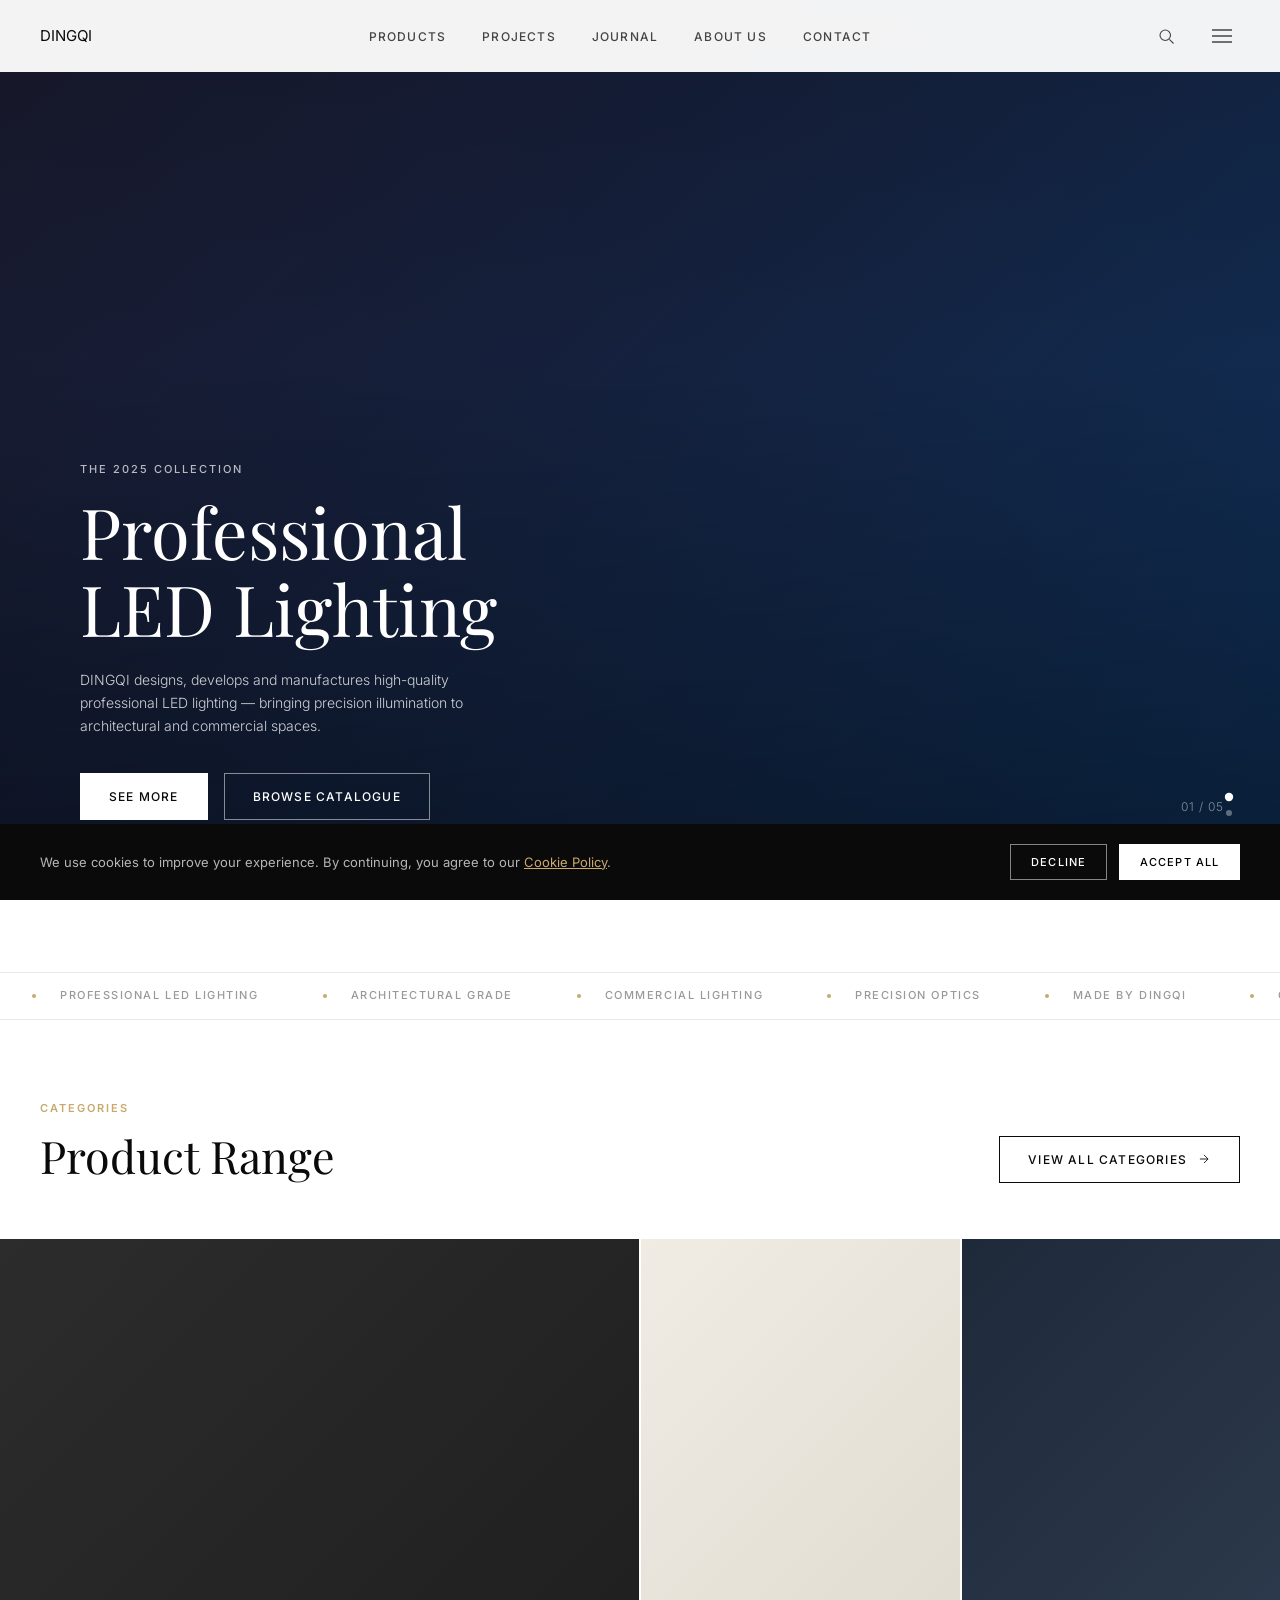
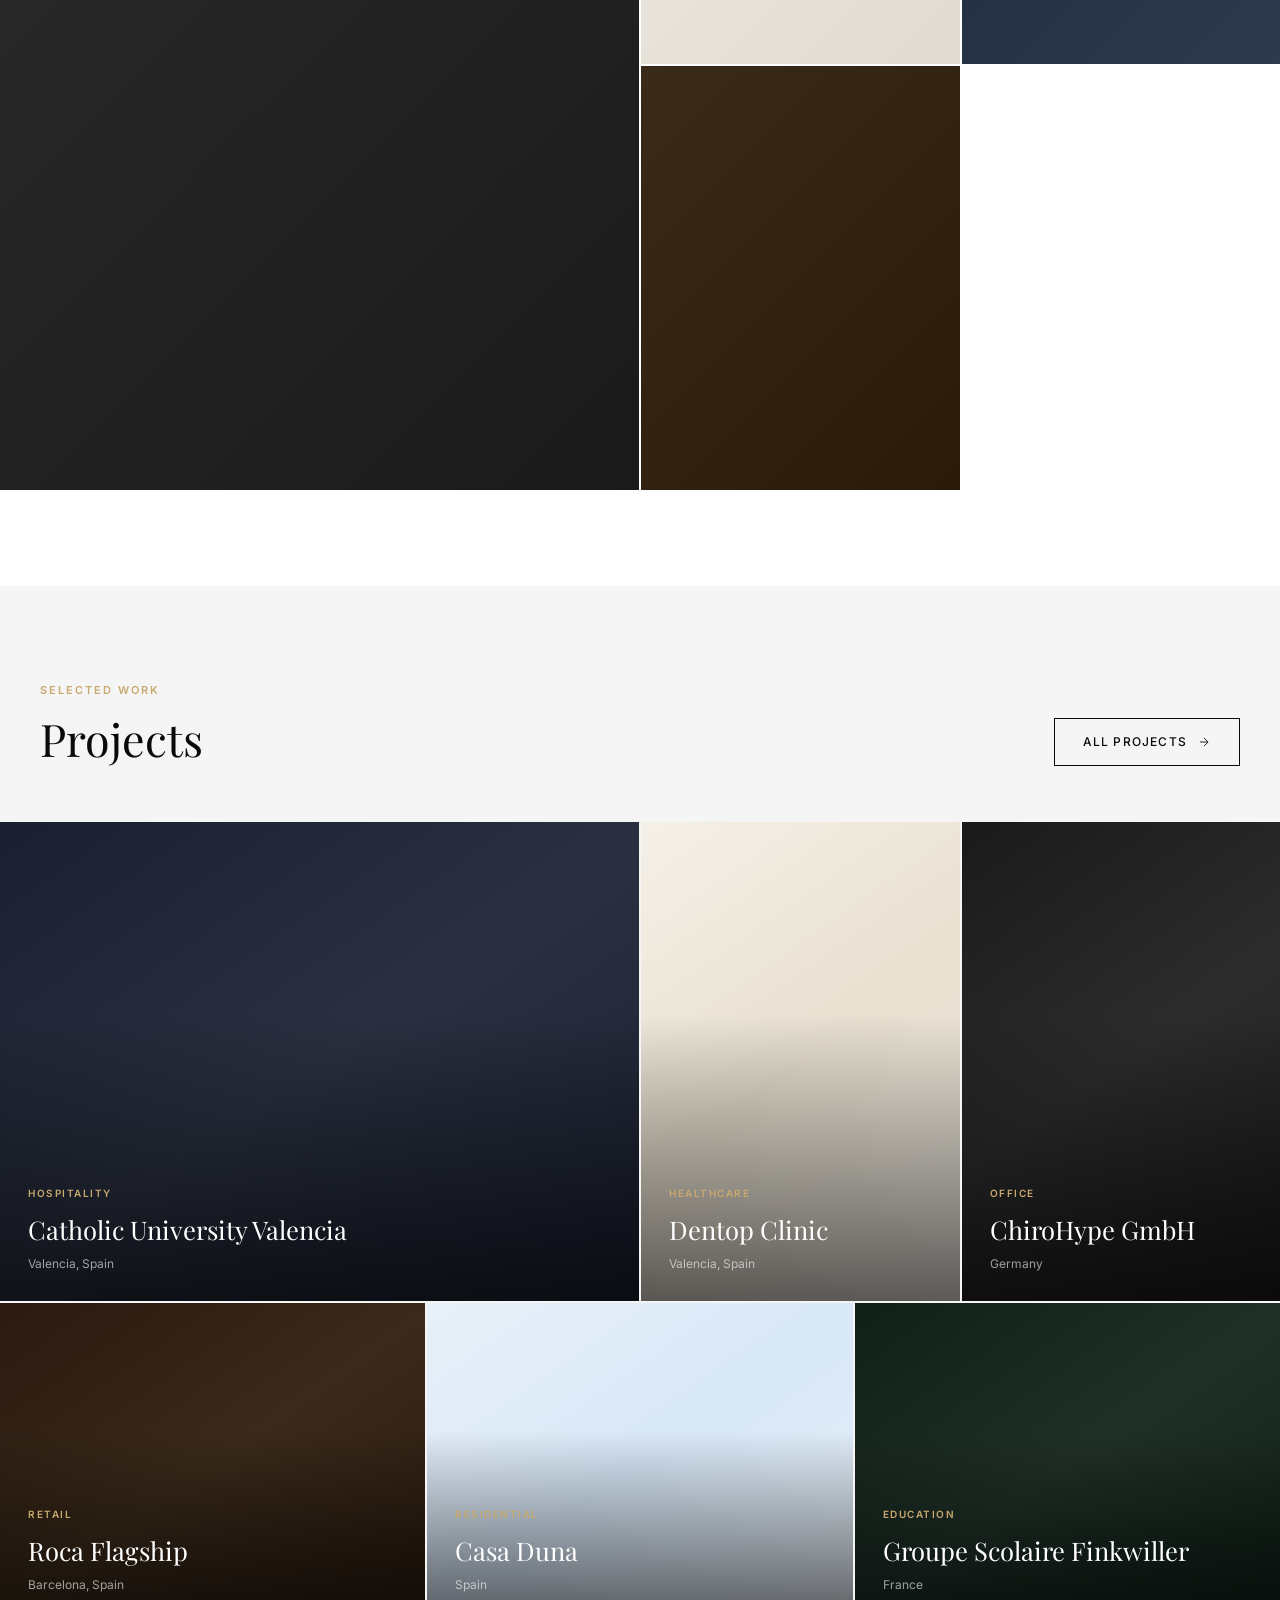
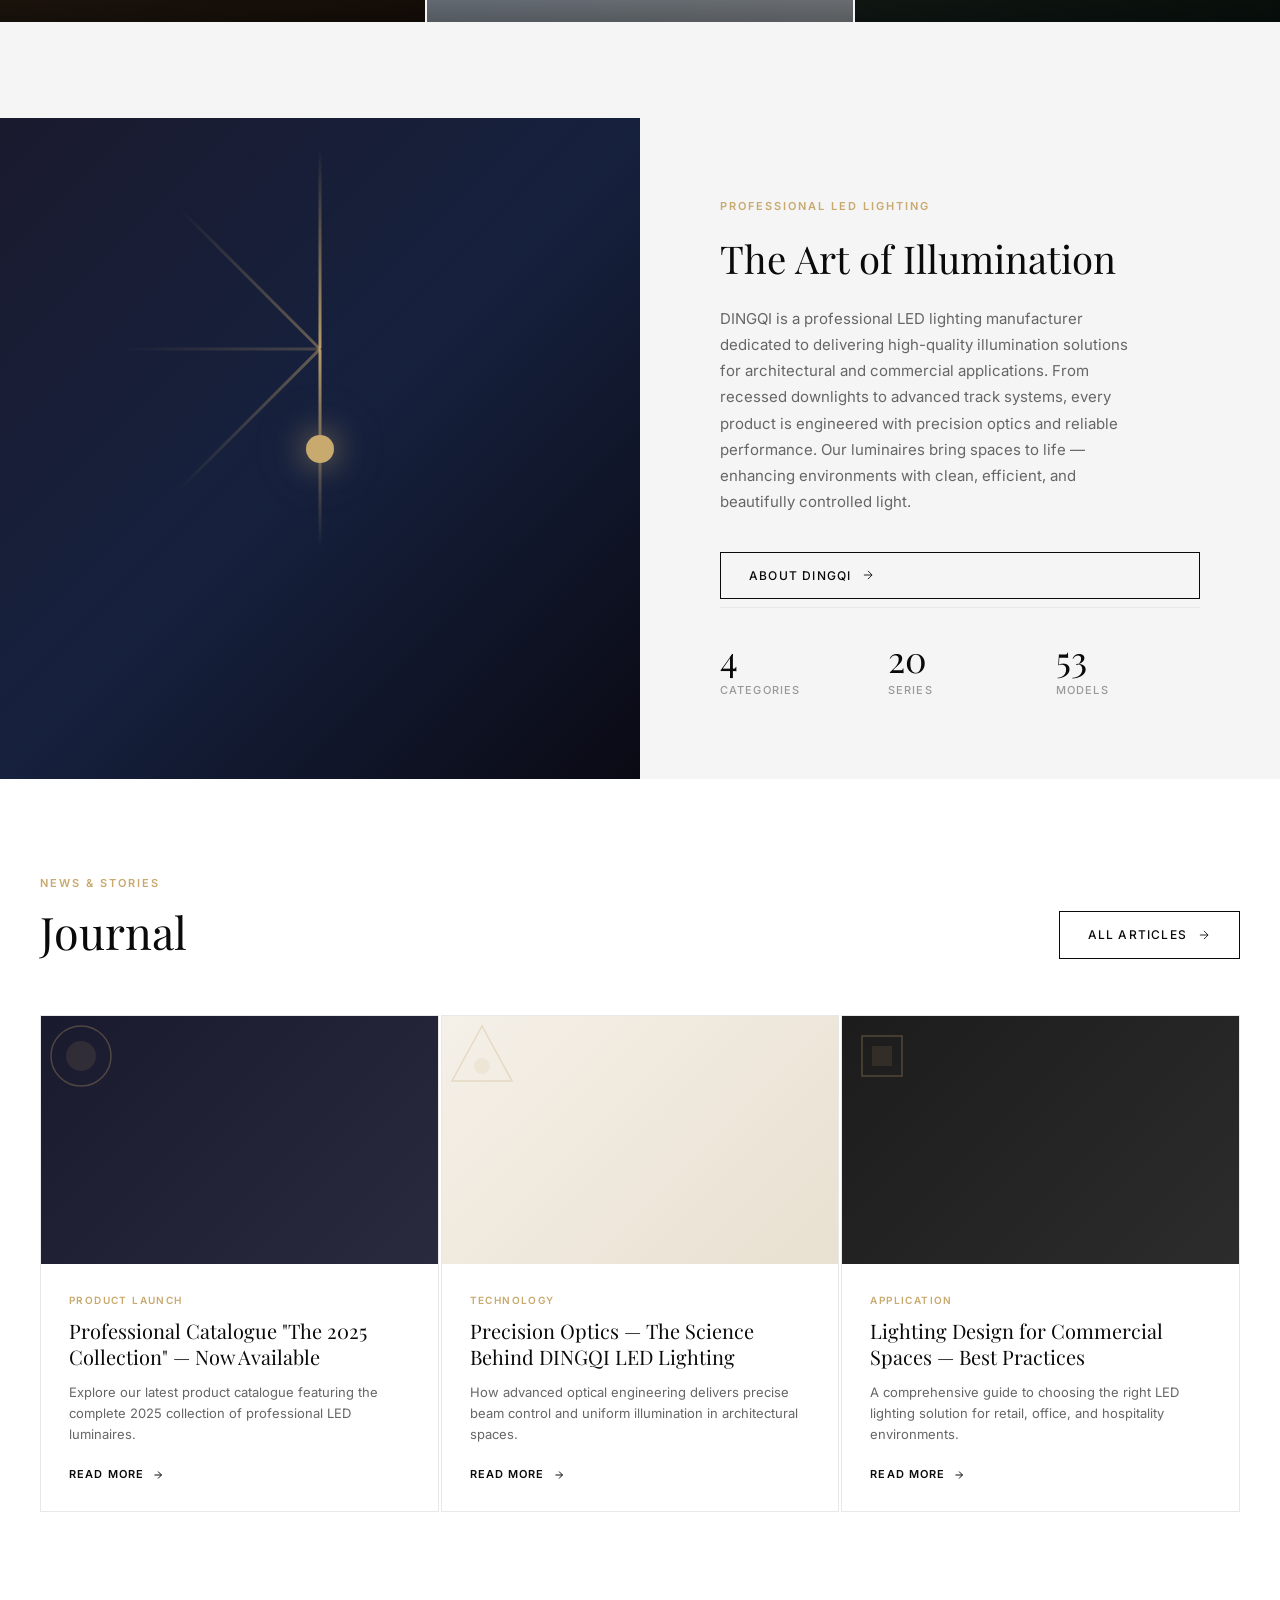
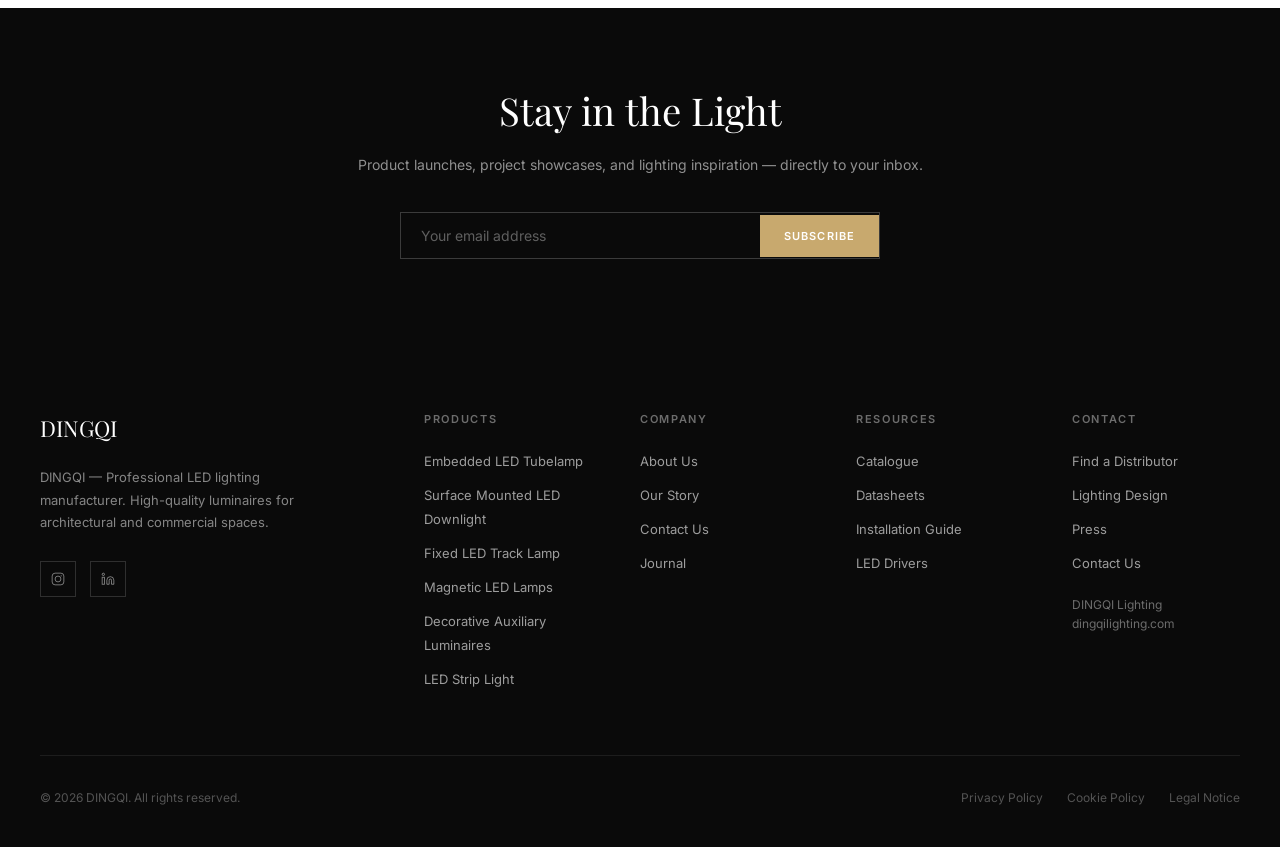
==== index.html @ 7cdbd5ed "更新产品数据：4大分类、20系列、53型号 - 按照用户提供的数据结构重新组织产品分类 - 更新 index.html：Hero幻灯片、产品网格、统计数字 - 更新 products.html：分类网" ====
<!DOCTYPE html>
<html lang="en">
<head>
  <meta charset="UTF-8">
  <meta name="viewport" content="width=device-width, initial-scale=1.0">
  <title>Professional LED Lighting — DINGQI</title>
  <meta name="description" content="DINGQI designs, develops and manufactures high-quality professional LED lighting for commercial and architectural spaces.">
  <link rel="stylesheet" href="css/main.css">
  <link rel="stylesheet" href="css/pages.css">
  <link rel="preconnect" href="https://fonts.googleapis.com">
</head>
<body>

<!-- NAVIGATION -->
<nav class="nav" id="mainNav">
  <a href="index.html" class="nav__logo">DINGQI</a>

  <ul class="nav__links">
    <li><a href="pages/products.html" class="nav__link" data-mega>Products</a></li>
    <li><a href="pages/projects.html" class="nav__link">Projects</a></li>
    <li><a href="pages/journal.html" class="nav__link">Journal</a></li>
    <li><a href="pages/about.html" class="nav__link">About Us</a></li>
    <li><a href="pages/contact.html" class="nav__link">Contact</a></li>
  </ul>

  <div class="nav__actions">
    <button class="nav__search-btn" aria-label="Search">
      <svg width="18" height="18" viewBox="0 0 24 24" fill="none" stroke="currentColor" stroke-width="1.5"><circle cx="11" cy="11" r="7"/><line x1="16.5" y1="16.5" x2="22" y2="22"/></svg>
    </button>
    <button class="nav__menu-btn" aria-label="Menu">
      <svg width="20" height="14" viewBox="0 0 20 14" fill="none" stroke="currentColor" stroke-width="1.5"><line x1="0" y1="1" x2="20" y2="1"/><line x1="0" y1="7" x2="20" y2="7"/><line x1="0" y1="13" x2="20" y2="13"/></svg>
    </button>
  </div>

  <!-- Mega Menu -->
  <div class="nav__mega">
    <div>
      <p class="mega__col-title">Recessed LED Downlight</p>
      <ul class="mega__list">
        <li><a href="pages/products.html">SMALL</a></li>
        <li><a href="pages/products.html">MINI</a></li>
        <li><a href="pages/products.html">LUMI</a></li>
        <li><a href="pages/products.html">MINIATURE</a></li>
        <li><a href="pages/products.html">Cloud</a></li>
      </ul>
    </div>
    <div>
      <p class="mega__col-title">Surface Mount LED Downlight</p>
      <ul class="mega__list">
        <li><a href="pages/products.html">OU</a></li>
        <li><a href="pages/products.html">LIG</a></li>
        <li><a href="pages/products.html">CPO</a></li>
        <li><a href="pages/products.html">BOX</a></li>
        <li><a href="pages/products.html">CALYPSO</a></li>
      </ul>
    </div>
    <div>
      <p class="mega__col-title">Fixed LED Track Light</p>
      <ul class="mega__list">
        <li><a href="pages/products.html">SPECIAL</a></li>
        <li><a href="pages/products.html">POLARIS</a></li>
        <li><a href="pages/products.html">ZOOM</a></li>
        <li><a href="pages/products.html">WUJI</a></li>
        <li><a href="pages/products.html">MOER</a></li>
      </ul>
    </div>
    <div>
      <p class="mega__col-title">Magnetic LED Light</p>
      <ul class="mega__list">
        <li><a href="pages/products.html">FASHION</a></li>
        <li><a href="pages/products.html">JAY</a></li>
        <li><a href="pages/products.html">LI</a></li>
        <li><a href="pages/products.html">CHENG</a></li>
        <li><a href="pages/products.html">DNI</a></li>
      </ul>
    </div>
  </div>
</nav>

<!-- HERO SLIDESHOW -->
<section class="hero">

  <div class="hero__slide hero__slide--bg1 active">
    <div class="hero__overlay"></div>
    <div class="hero__content">
      <p class="hero__label">The 2025 Collection</p>
      <h1 class="hero__title">Professional<br>LED Lighting</h1>
      <p class="hero__sub">DINGQI designs, develops and manufactures high-quality professional LED lighting — bringing precision illumination to architectural and commercial spaces.</p>
      <div class="hero__actions">
        <a href="pages/journal.html" class="btn btn--white">See More</a>
        <a href="pages/products.html" class="btn btn--outline-white">Browse Catalogue</a>
      </div>
    </div>
  </div>

  <div class="hero__slide hero__slide--bg2">
    <div class="hero__overlay"></div>
    <div class="hero__content">
      <p class="hero__label">Category 1</p>
      <h1 class="hero__title">Embedded LED<br>Tubelamp</h1>
      <p class="hero__sub">Clean, discreet ceiling illumination with precise optical control. Our recessed tubelamps deliver exceptional performance for commercial and residential interiors.</p>
      <div class="hero__actions">
        <a href="pages/products.html" class="btn btn--white">View Products</a>
        <a href="pages/journal.html" class="btn btn--outline-white">Discover</a>
      </div>
    </div>
  </div>

  <div class="hero__slide hero__slide--bg3">
    <div class="hero__overlay"></div>
    <div class="hero__content">
      <p class="hero__label">Category 2</p>
      <h1 class="hero__title">Surface Mount<br>LED Downlight</h1>
      <p class="hero__sub">Requires no recessed installation — ideal for concrete ceilings, retrofit projects, and spaces where cutting is not an option.</p>
      <div class="hero__actions">
        <a href="pages/products.html" class="btn btn--white">View Products</a>
        <a href="pages/journal.html" class="btn btn--outline-white">Learn More</a>
      </div>
    </div>
  </div>

  <div class="hero__slide hero__slide--bg4">
    <div class="hero__overlay"></div>
    <div class="hero__content">
      <p class="hero__label">Category 3</p>
      <h1 class="hero__title">Fixed LED<br>Track Light</h1>
      <p class="hero__sub">Positionable track-mounted systems for retail, gallery, and commercial environments. Modular, versatile, and endlessly adaptable.</p>
      <div class="hero__actions">
        <a href="pages/products.html" class="btn btn--white">View Products</a>
        <a href="pages/journal.html" class="btn btn--outline-white">Learn More</a>
      </div>
    </div>
  </div>

  <div class="hero__slide hero__slide--bg5">
    <div class="hero__overlay"></div>
    <div class="hero__content">
      <p class="hero__label">Category 4</p>
      <h1 class="hero__title">Magnetic LED<br>Light</h1>
      <p class="hero__sub">Tool-free installation and repositioning with magnetic track technology. Modern, flexible lighting for dynamic commercial spaces.</p>
      <div class="hero__actions">
        <a href="pages/products.html" class="btn btn--white">View Products</a>
        <a href="pages/journal.html" class="btn btn--outline-white">Discover</a>
      </div>
    </div>
  </div>


  <div class="hero__dots">
    <div class="hero__dot active"></div>
    <div class="hero__dot"></div>
    <div class="hero__dot"></div>
    <div class="hero__dot"></div>
    <div class="hero__dot"></div>
  </div>
  <div class="hero__counter">01 / 05</div>
</section>

<!-- FEATURED TICKER -->
<div class="featured-strip">
  <div class="featured-strip__ticker">
    <div class="ticker__track">
      <span class="ticker__item"><span class="ticker__dot"></span>Professional LED Lighting</span>
      <span class="ticker__item"><span class="ticker__dot"></span>Architectural Grade</span>
      <span class="ticker__item"><span class="ticker__dot"></span>Commercial Lighting</span>
      <span class="ticker__item"><span class="ticker__dot"></span>Precision Optics</span>
      <span class="ticker__item"><span class="ticker__dot"></span>Made by DINGQI</span>
      <span class="ticker__item"><span class="ticker__dot"></span>Global Distribution</span>
      <span class="ticker__item"><span class="ticker__dot"></span>LED Technology</span>
      <span class="ticker__item"><span class="ticker__dot"></span>Professional LED Lighting</span>
      <span class="ticker__item"><span class="ticker__dot"></span>Architectural Grade</span>
      <span class="ticker__item"><span class="ticker__dot"></span>Commercial Lighting</span>
      <span class="ticker__item"><span class="ticker__dot"></span>Precision Optics</span>
      <span class="ticker__item"><span class="ticker__dot"></span>Made by DINGQI</span>
      <span class="ticker__item"><span class="ticker__dot"></span>Global Distribution</span>
      <span class="ticker__item"><span class="ticker__dot"></span>LED Technology</span>
    </div>
  </div>
</div>

<!-- PRODUCT CATEGORIES -->
<section class="section" style="padding-top:0;">
  <div class="container">
    <div class="section__header reveal">
      <div>
        <p class="section__eyebrow">Categories</p>
        <h2 class="section__title">Product Range</h2>
      </div>
      <a href="pages/products.html" class="btn btn--outline-black">
        View All Categories
        <svg width="14" height="14" viewBox="0 0 24 24" fill="none" stroke="currentColor" stroke-width="1.5"><line x1="5" y1="12" x2="19" y2="12"/><polyline points="12 5 19 12 12 19"/></svg>
      </a>
    </div>
  </div>

  <div class="product-grid">
    <a href="pages/products.html" class="product-card pc-bg-1">
      <div class="product-card__overlay"></div>
      <div class="product-card__info">
        <p class="product-card__name">Embedded LED Tubelamp</p>
        <p class="product-card__cat">Recessed ceiling downlights — clean, discreet illumination.</p>
      </div>
    </a>
    <a href="pages/products.html" class="product-card pc-bg-2">
      <div class="product-card__overlay"></div>
      <div class="product-card__info">
        <p class="product-card__name">Surface Mount LED Downlight</p>
        <p class="product-card__cat">No recess required — ideal for retrofit applications.</p>
      </div>
    </a>
    <a href="pages/products.html" class="product-card pc-bg-3">
      <div class="product-card__overlay"></div>
      <div class="product-card__info">
        <p class="product-card__name">Fixed LED Track Light</p>
        <p class="product-card__cat">Positionable track systems for commercial spaces.</p>
      </div>
    </a>
    <a href="pages/products.html" class="product-card pc-bg-4">
      <div class="product-card__overlay"></div>
      <div class="product-card__info">
        <p class="product-card__name">Magnetic LED Light</p>
        <p class="product-card__cat">Tool-free magnetic track — flexible and modern.</p>
      </div>
    </a>
  </div>
</section>

<!-- PROJECTS -->
<section class="section section--gray">
  <div class="container">
    <div class="section__header reveal">
      <div>
        <p class="section__eyebrow">Selected Work</p>
        <h2 class="section__title">Projects</h2>
      </div>
      <a href="pages/projects.html" class="btn btn--outline-black">
        All Projects
        <svg width="14" height="14" viewBox="0 0 24 24" fill="none" stroke="currentColor" stroke-width="1.5"><line x1="5" y1="12" x2="19" y2="12"/><polyline points="12 5 19 12 12 19"/></svg>
      </a>
    </div>
  </div>

  <div class="projects-bento">
    <a href="pages/project-detail.html" class="project-card pj-bg-1">
      <div class="project-card__overlay"></div>
      <div class="project-card__info">
        <p class="project-card__type">Hospitality</p>
        <h3 class="project-card__name">Catholic University Valencia</h3>
        <p class="project-card__location">Valencia, Spain</p>
      </div>
    </a>
    <a href="pages/project-detail.html" class="project-card pj-bg-2">
      <div class="project-card__overlay"></div>
      <div class="project-card__info">
        <p class="project-card__type">Healthcare</p>
        <h3 class="project-card__name">Dentop Clinic</h3>
        <p class="project-card__location">Valencia, Spain</p>
      </div>
    </a>
    <a href="pages/project-detail.html" class="project-card pj-bg-3">
      <div class="project-card__overlay"></div>
      <div class="project-card__info">
        <p class="project-card__type">Office</p>
        <h3 class="project-card__name">ChiroHype GmbH</h3>
        <p class="project-card__location">Germany</p>
      </div>
    </a>
    <a href="pages/project-detail.html" class="project-card pj-bg-4">
      <div class="project-card__overlay"></div>
      <div class="project-card__info">
        <p class="project-card__type">Retail</p>
        <h3 class="project-card__name">Roca Flagship</h3>
        <p class="project-card__location">Barcelona, Spain</p>
      </div>
    </a>
    <a href="pages/project-detail.html" class="project-card pj-bg-5">
      <div class="project-card__overlay"></div>
      <div class="project-card__info">
        <p class="project-card__type">Residential</p>
        <h3 class="project-card__name">Casa Duna</h3>
        <p class="project-card__location">Spain</p>
      </div>
    </a>
    <a href="pages/project-detail.html" class="project-card pj-bg-6">
      <div class="project-card__overlay"></div>
      <div class="project-card__info">
        <p class="project-card__type">Education</p>
        <h3 class="project-card__name">Groupe Scolaire Finkwiller</h3>
        <p class="project-card__location">France</p>
      </div>
    </a>
  </div>
</section>

<!-- ABOUT STRIP -->
<section class="about-strip reveal">
  <div class="about-strip__visual">
    <div class="about-strip__visual-inner">
      <div class="light-graphic">
        <div class="light-graphic__beam"></div>
        <div class="light-graphic__beam"></div>
        <div class="light-graphic__beam"></div>
        <div class="light-graphic__beam"></div>
        <div class="light-graphic__beam"></div>
        <div class="light-graphic__center"></div>
      </div>
    </div>
  </div>
  <div class="about-strip__content">
    <p class="about-strip__year">Professional LED Lighting</p>
    <h2 class="about-strip__title">The Art of Illumination</h2>
    <p class="about-strip__text">DINGQI is a professional LED lighting manufacturer dedicated to delivering high-quality illumination solutions for architectural and commercial applications. From recessed downlights to advanced track systems, every product is engineered with precision optics and reliable performance. Our luminaires bring spaces to life — enhancing environments with clean, efficient, and beautifully controlled light.</p>
    <a href="pages/about.html" class="btn btn--outline-black">
      About DINGQI
      <svg width="14" height="14" viewBox="0 0 24 24" fill="none" stroke="currentColor" stroke-width="1.5"><line x1="5" y1="12" x2="19" y2="12"/><polyline points="12 5 19 12 12 19"/></svg>
    </a>
    <div class="about-strip__stats">
      <div>
        <p class="stat__number">4</p>
        <p class="stat__label">Categories</p>
      </div>
      <div>
        <p class="stat__number">20</p>
        <p class="stat__label">Series</p>
      </div>
      <div>
        <p class="stat__number">53</p>
        <p class="stat__label">Models</p>
      </div>
    </div>
  </div>
</section>

<!-- JOURNAL -->
<section class="section">
  <div class="container">
    <div class="section__header reveal">
      <div>
        <p class="section__eyebrow">News & Stories</p>
        <h2 class="section__title">Journal</h2>
      </div>
      <a href="pages/journal.html" class="btn btn--outline-black">
        All Articles
        <svg width="14" height="14" viewBox="0 0 24 24" fill="none" stroke="currentColor" stroke-width="1.5"><line x1="5" y1="12" x2="19" y2="12"/><polyline points="12 5 19 12 12 19"/></svg>
      </a>
    </div>
  </div>

  <div class="container">
    <div class="journal-grid">

      <a href="pages/journal.html" class="journal-card reveal reveal--delay-1">
        <div class="journal-card__img-wrap jc-bg-1">
          <svg width="80" height="80" viewBox="0 0 80 80" fill="none" style="opacity:0.3">
            <circle cx="40" cy="40" r="30" stroke="#c8a96e" stroke-width="1.5"/>
            <circle cx="40" cy="40" r="15" fill="#c8a96e" opacity="0.4"/>
          </svg>
        </div>
        <div class="journal-card__body">
          <p class="journal-card__tag">Product Launch</p>
          <h3 class="journal-card__title">Professional Catalogue "The 2025 Collection" — Now Available</h3>
          <p class="journal-card__desc">Explore our latest product catalogue featuring the complete 2025 collection of professional LED luminaires.</p>
          <span class="journal-card__link">Read More <svg width="12" height="12" viewBox="0 0 24 24" fill="none" stroke="currentColor" stroke-width="2"><line x1="5" y1="12" x2="19" y2="12"/><polyline points="12 5 19 12 12 19"/></svg></span>
        </div>
      </a>

      <a href="pages/journal.html" class="journal-card reveal reveal--delay-2">
        <div class="journal-card__img-wrap jc-bg-2">
          <svg width="80" height="80" viewBox="0 0 80 80" fill="none" style="opacity:0.3">
            <path d="M40 10 L70 65 L10 65 Z" stroke="#c8a96e" stroke-width="1.5" fill="none"/>
            <circle cx="40" cy="50" r="8" fill="#c8a96e" opacity="0.4"/>
          </svg>
        </div>
        <div class="journal-card__body">
          <p class="journal-card__tag">Technology</p>
          <h3 class="journal-card__title">Precision Optics — The Science Behind DINGQI LED Lighting</h3>
          <p class="journal-card__desc">How advanced optical engineering delivers precise beam control and uniform illumination in architectural spaces.</p>
          <span class="journal-card__link">Read More <svg width="12" height="12" viewBox="0 0 24 24" fill="none" stroke="currentColor" stroke-width="2"><line x1="5" y1="12" x2="19" y2="12"/><polyline points="12 5 19 12 12 19"/></svg></span>
        </div>
      </a>

      <a href="pages/journal.html" class="journal-card reveal reveal--delay-3">
        <div class="journal-card__img-wrap jc-bg-3">
          <svg width="80" height="80" viewBox="0 0 80 80" fill="none" style="opacity:0.3">
            <rect x="20" y="20" width="40" height="40" stroke="#c8a96e" stroke-width="1.5"/>
            <rect x="30" y="30" width="20" height="20" fill="#c8a96e" opacity="0.4"/>
          </svg>
        </div>
        <div class="journal-card__body">
          <p class="journal-card__tag">Application</p>
          <h3 class="journal-card__title">Lighting Design for Commercial Spaces — Best Practices</h3>
          <p class="journal-card__desc">A comprehensive guide to choosing the right LED lighting solution for retail, office, and hospitality environments.</p>
          <span class="journal-card__link">Read More <svg width="12" height="12" viewBox="0 0 24 24" fill="none" stroke="currentColor" stroke-width="2"><line x1="5" y1="12" x2="19" y2="12"/><polyline points="12 5 19 12 12 19"/></svg></span>
        </div>
      </a>

    </div>
  </div>
</section>

<!-- NEWSLETTER -->
<div class="newsletter">
  <div class="container">
    <h2 class="newsletter__title">Stay in the Light</h2>
    <p class="newsletter__sub">Product launches, project showcases, and lighting inspiration — directly to your inbox.</p>
    <form class="newsletter__form">
      <input type="email" class="newsletter__input" placeholder="Your email address">
      <button type="submit" class="newsletter__submit">Subscribe</button>
    </form>
  </div>
</div>

<!-- FOOTER -->
<footer class="footer">
  <div class="container">
    <div class="footer__grid">
      <div class="footer__brand">
        <span class="nav__logo" style="font-family:var(--font-serif);font-size:22px;color:#fff;">DINGQI</span>
        <p>DINGQI — Professional LED lighting manufacturer. High-quality luminaires for architectural and commercial spaces.</p>
        <div class="footer__social">
          <a href="#" aria-label="Instagram"><svg width="14" height="14" viewBox="0 0 24 24" fill="none" stroke="currentColor" stroke-width="1.5"><rect x="2" y="2" width="20" height="20" rx="5"/><circle cx="12" cy="12" r="5"/><circle cx="17.5" cy="6.5" r="1" fill="currentColor" stroke="none"/></svg></a>
          <a href="#" aria-label="LinkedIn"><svg width="14" height="14" viewBox="0 0 24 24" fill="none" stroke="currentColor" stroke-width="1.5"><path d="M16 8a6 6 0 016 6v7h-4v-7a2 2 0 00-2-2 2 2 0 00-2 2v7h-4v-7a6 6 0 016-6z"/><rect x="2" y="9" width="4" height="12"/><circle cx="4" cy="4" r="2"/></svg></a>
        </div>
      </div>

      <div>
        <p class="footer__col-title">Products</p>
        <ul class="footer__links">
          <li><a href="pages/products.html">Embedded LED Tubelamp</a></li>
          <li><a href="pages/products.html">Surface Mounted LED Downlight</a></li>
          <li><a href="pages/products.html">Fixed LED Track Lamp</a></li>
          <li><a href="pages/products.html">Magnetic LED Lamps</a></li>
          <li><a href="pages/products.html">Decorative Auxiliary Luminaires</a></li>
          <li><a href="pages/products.html">LED Strip Light</a></li>
        </ul>
      </div>

      <div>
        <p class="footer__col-title">Company</p>
        <ul class="footer__links">
          <li><a href="pages/about.html">About Us</a></li>
          <li><a href="pages/about.html">Our Story</a></li>
          <li><a href="pages/contact.html">Contact Us</a></li>
          <li><a href="pages/journal.html">Journal</a></li>
        </ul>
      </div>

      <div>
        <p class="footer__col-title">Resources</p>
        <ul class="footer__links">
          <li><a href="#">Catalogue</a></li>
          <li><a href="#">Datasheets</a></li>
          <li><a href="#">Installation Guide</a></li>
          <li><a href="#">LED Drivers</a></li>
        </ul>
      </div>

      <div>
        <p class="footer__col-title">Contact</p>
        <ul class="footer__links">
          <li><a href="pages/contact.html">Find a Distributor</a></li>
          <li><a href="pages/contact.html">Lighting Design</a></li>
          <li><a href="pages/contact.html">Press</a></li>
          <li><a href="pages/contact.html">Contact Us</a></li>
        </ul>
        <div style="margin-top:20px; color:rgba(255,255,255,0.4); font-size:12px; line-height:1.6;">
          <p>DINGQI Lighting</p>
          <p>dingqilighting.com</p>
        </div>
      </div>
    </div>

    <div class="footer__bottom">
      <p class="footer__copy">&copy; 2026 DINGQI. All rights reserved.</p>
      <div class="footer__legal">
        <a href="#">Privacy Policy</a>
        <a href="#">Cookie Policy</a>
        <a href="#">Legal Notice</a>
      </div>
    </div>
  </div>
</footer>

<!-- Cookie Bar -->
<div class="cookie-bar" id="cookieBar">
  <p>We use cookies to improve your experience. By continuing, you agree to our <a href="#">Cookie Policy</a>.</p>
  <div class="cookie-bar__actions">
    <button class="btn btn--outline-white cookie-decline" style="padding:10px 20px; font-size:11px;">Decline</button>
    <button class="btn btn--white cookie-accept" style="padding:10px 20px; font-size:11px; color:#000;">Accept All</button>
  </div>
</div>

<!-- Search Overlay -->
<div class="search-overlay">
  <div class="search-overlay__inner">
    <div class="search-overlay__input-wrap">
      <svg width="24" height="24" viewBox="0 0 24 24" fill="none" stroke="#999" stroke-width="1.5"><circle cx="11" cy="11" r="7"/><line x1="16.5" y1="16.5" x2="22" y2="22"/></svg>
      <input type="text" class="search-overlay__input" placeholder="Search products, projects...">
      <button class="search-overlay__close">&times;</button>
    </div>
    <p class="search-overlay__hint">Press ESC to close</p>
    <div class="search-suggestions">
      <span class="search-suggestion">SMALL</span>
      <span class="search-suggestion">CRYSTAL</span>
      <span class="search-suggestion">NOVA</span>
      <span class="search-suggestion">APOLLO</span>
      <span class="search-suggestion">BALLETTO</span>
      <span class="search-suggestion">TRACKLIGHT</span>
      <span class="search-suggestion">MOON</span>
      <span class="search-suggestion">FABRIC-SHE</span>
    </div>
  </div>
</div>

<script src="js/main.js"></script>
</body>
</html>
---- css/main.css ----
/* ============================================
   ARKOSLIGHT - Main Stylesheet
   ============================================ */

@import url('https://fonts.googleapis.com/css2?family=Inter:wght@300;400;500;600&family=Playfair+Display:ital,wght@0,400;0,500;1,400&display=swap');

:root {
  --color-black: #0a0a0a;
  --color-white: #ffffff;
  --color-gray-100: #f5f5f5;
  --color-gray-200: #e8e8e8;
  --color-gray-300: #cccccc;
  --color-gray-400: #999999;
  --color-gray-500: #666666;
  --color-gray-600: #444444;
  --color-gray-700: #2a2a2a;
  --color-accent: #c8a96e;
  --color-accent-dark: #a8893e;

  --font-sans: 'Inter', -apple-system, BlinkMacSystemFont, sans-serif;
  --font-serif: 'Playfair Display', Georgia, serif;

  --nav-height: 72px;
  --transition: 0.3s cubic-bezier(0.25, 0.46, 0.45, 0.94);
  --transition-slow: 0.6s cubic-bezier(0.25, 0.46, 0.45, 0.94);
}

/* ── Reset ── */
*, *::before, *::after { box-sizing: border-box; margin: 0; padding: 0; }
html { scroll-behavior: smooth; }
body {
  font-family: var(--font-sans);
  font-size: 15px;
  line-height: 1.6;
  color: var(--color-black);
  background: var(--color-white);
  -webkit-font-smoothing: antialiased;
}
a { color: inherit; text-decoration: none; }
img { display: block; max-width: 100%; }
ul { list-style: none; }
button { border: none; background: none; cursor: pointer; font-family: inherit; }

/* ============================================
   NAVIGATION
   ============================================ */
.nav {
  position: fixed;
  top: 0; left: 0; right: 0;
  z-index: 1000;
  height: var(--nav-height);
  display: flex;
  align-items: center;
  justify-content: space-between;
  padding: 0 40px;
  background: rgba(255,255,255,0.95);
  backdrop-filter: blur(12px);
  -webkit-backdrop-filter: blur(12px);
  border-bottom: 1px solid transparent;
  transition: border-color var(--transition), background var(--transition);
}
.nav.scrolled {
  border-bottom-color: var(--color-gray-200);
  background: rgba(255,255,255,0.98);
}
.nav--dark {
  background: rgba(10,10,10,0.92);
  color: var(--color-white);
}
.nav__logo {
  display: inline-flex;
  align-items: center;
}
.nav__logo img {
  height: 24px;
  width: auto;
  display: block;
}
.nav__links {
  display: flex;
  align-items: center;
  gap: 36px;
}
.nav__link {
  font-size: 12px;
  font-weight: 500;
  letter-spacing: 0.1em;
  text-transform: uppercase;
  color: var(--color-gray-600);
  transition: color var(--transition);
  position: relative;
}
.nav__link::after {
  content: '';
  position: absolute;
  bottom: -4px; left: 0; right: 0;
  height: 1px;
  background: var(--color-black);
  transform: scaleX(0);
  transition: transform var(--transition);
}
.nav__link:hover, .nav__link.active {
  color: var(--color-black);
}
.nav__link:hover::after, .nav__link.active::after {
  transform: scaleX(1);
}
.nav__actions {
  display: flex;
  align-items: center;
  gap: 20px;
}
.nav__search-btn, .nav__menu-btn {
  width: 36px; height: 36px;
  display: flex; align-items: center; justify-content: center;
  color: var(--color-gray-600);
  transition: color var(--transition);
}
.nav__search-btn:hover, .nav__menu-btn:hover { color: var(--color-black); }

/* ── Mega Menu ── */
.nav__mega {
  position: fixed;
  top: var(--nav-height); left: 0; right: 0;
  background: var(--color-white);
  border-top: 1px solid var(--color-gray-200);
  padding: 48px 40px 56px;
  display: none;
  grid-template-columns: repeat(6, 1fr);
  gap: 40px;
  z-index: 999;
  box-shadow: 0 20px 60px rgba(0,0,0,0.08);
  animation: megaFadeIn 0.25s ease;
}
@keyframes megaFadeIn {
  from { opacity: 0; transform: translateY(-8px); }
  to   { opacity: 1; transform: translateY(0); }
}
.nav__mega.open { display: grid; }
.mega__col-title {
  font-size: 10px;
  font-weight: 600;
  letter-spacing: 0.15em;
  text-transform: uppercase;
  color: var(--color-gray-400);
  margin-bottom: 16px;
  padding-bottom: 12px;
  border-bottom: 1px solid var(--color-gray-200);
}
.mega__list li { margin-bottom: 10px; }
.mega__list a {
  font-size: 13px;
  color: var(--color-gray-600);
  transition: color var(--transition);
}
.mega__list a:hover { color: var(--color-black); }
.mega__badge {
  display: inline-block;
  font-size: 9px;
  font-weight: 600;
  letter-spacing: 0.08em;
  text-transform: uppercase;
  background: var(--color-accent);
  color: var(--color-white);
  padding: 2px 6px;
  border-radius: 2px;
  margin-left: 6px;
  vertical-align: middle;
}

/* ============================================
   HERO — FULLSCREEN SLIDES
   ============================================ */
.hero {
  position: relative;
  height: 100vh;
  overflow: hidden;
}
.hero__slide {
  position: absolute;
  inset: 0;
  opacity: 0;
  transition: opacity 1.2s ease;
}
.hero__slide.active { opacity: 1; }
.hero__bg {
  width: 100%; height: 100%;
  object-fit: cover;
  transform: scale(1.04);
  transition: transform 8s ease;
}
.hero__slide.active .hero__bg { transform: scale(1); }

/* gradient overlay */
.hero__overlay {
  position: absolute;
  inset: 0;
  background: linear-gradient(
    to bottom,
    rgba(0,0,0,0.15) 0%,
    rgba(0,0,0,0.05) 40%,
    rgba(0,0,0,0.45) 100%
  );
}

/* Fallback solid bg when no image */
.hero__slide--bg1 { background: linear-gradient(135deg, #1a1a2e 0%, #16213e 40%, #0f3460 100%); }
.hero__slide--bg2 { background: linear-gradient(135deg, #1c1c1c 0%, #2d2d2d 50%, #1a1a1a 100%); }
.hero__slide--bg3 { background: linear-gradient(135deg, #0d1b2a 0%, #1b2838 50%, #2d3a4a 100%); }
.hero__slide--bg4 { background: linear-gradient(135deg, #1a0a00 0%, #2d1a0a 50%, #1a1a1a 100%); }
.hero__slide--bg5 { background: linear-gradient(135deg, #0a1628 0%, #1a2b3c 50%, #0d1b2a 100%); }

.hero__content {
  position: absolute;
  bottom: 80px;
  left: 80px;
  color: var(--color-white);
  max-width: 560px;
}
.hero__label {
  font-size: 11px;
  font-weight: 500;
  letter-spacing: 0.18em;
  text-transform: uppercase;
  color: rgba(255,255,255,0.7);
  margin-bottom: 14px;
}
.hero__title {
  font-family: var(--font-serif);
  font-size: clamp(42px, 5.5vw, 76px);
  font-weight: 400;
  line-height: 1.1;
  margin-bottom: 20px;
}
.hero__sub {
  font-size: 14px;
  font-weight: 300;
  color: rgba(255,255,255,0.8);
  margin-bottom: 36px;
  line-height: 1.65;
  max-width: 400px;
}
.hero__actions { display: flex; gap: 16px; flex-wrap: wrap; }

/* Hero Nav Dots */
.hero__dots {
  position: absolute;
  bottom: 36px;
  right: 48px;
  display: flex;
  flex-direction: column;
  gap: 10px;
}
.hero__dot {
  width: 6px; height: 6px;
  border-radius: 50%;
  background: rgba(255,255,255,0.35);
  cursor: pointer;
  transition: background var(--transition), transform var(--transition);
}
.hero__dot.active {
  background: var(--color-white);
  transform: scale(1.4);
}

/* Hero Counter */
.hero__counter {
  position: absolute;
  bottom: 84px;
  right: 56px;
  color: rgba(255,255,255,0.5);
  font-size: 12px;
  font-weight: 300;
  letter-spacing: 0.08em;
}

/* ============================================
   BUTTONS
   ============================================ */
.btn {
  display: inline-flex;
  align-items: center;
  gap: 10px;
  padding: 13px 28px;
  font-size: 12px;
  font-weight: 500;
  letter-spacing: 0.1em;
  text-transform: uppercase;
  border: 1px solid transparent;
  transition: all var(--transition);
  white-space: nowrap;
}
.btn--white {
  background: var(--color-white);
  color: var(--color-black);
  border-color: var(--color-white);
}
.btn--white:hover {
  background: transparent;
  color: var(--color-white);
}
.btn--outline-white {
  background: transparent;
  color: var(--color-white);
  border-color: rgba(255,255,255,0.5);
}
.btn--outline-white:hover {
  background: var(--color-white);
  color: var(--color-black);
  border-color: var(--color-white);
}
.btn--outline-black {
  background: transparent;
  color: var(--color-black);
  border-color: var(--color-black);
}
.btn--outline-black:hover {
  background: var(--color-black);
  color: var(--color-white);
}
.btn--black {
  background: var(--color-black);
  color: var(--color-white);
  border-color: var(--color-black);
}
.btn--black:hover {
  background: var(--color-gray-700);
}
.btn svg { transition: transform var(--transition); }
.btn:hover svg { transform: translateX(4px); }

/* ============================================
   SECTION COMMONS
   ============================================ */
.section { padding: 96px 0; }
.section--tight { padding: 64px 0; }
.section--dark { background: var(--color-black); color: var(--color-white); }
.section--gray { background: var(--color-gray-100); }
.container { max-width: 1360px; margin: 0 auto; padding: 0 40px; }
.container--wide { max-width: 1600px; margin: 0 auto; padding: 0 40px; }

.section__header {
  display: flex;
  align-items: flex-end;
  justify-content: space-between;
  margin-bottom: 56px;
  gap: 24px;
}
.section__eyebrow {
  font-size: 11px;
  font-weight: 600;
  letter-spacing: 0.18em;
  text-transform: uppercase;
  color: var(--color-accent);
  margin-bottom: 12px;
}
.section__title {
  font-family: var(--font-serif);
  font-size: clamp(28px, 3.5vw, 48px);
  font-weight: 400;
  line-height: 1.2;
}
.section__title--sm {
  font-family: var(--font-serif);
  font-size: clamp(22px, 2.5vw, 34px);
  font-weight: 400;
  line-height: 1.25;
}
.section__desc {
  font-size: 15px;
  color: var(--color-gray-500);
  line-height: 1.7;
  max-width: 480px;
}
.divider {
  height: 1px;
  background: var(--color-gray-200);
  margin: 0 40px;
}

/* ============================================
   FEATURED PRODUCT STRIP (Homepage)
   ============================================ */
.featured-strip {
  padding: 72px 0 0;
  overflow: hidden;
}
.featured-strip__ticker {
  display: flex;
  white-space: nowrap;
  overflow: hidden;
  border-top: 1px solid var(--color-gray-200);
  border-bottom: 1px solid var(--color-gray-200);
  padding: 14px 0;
  margin-bottom: 80px;
}
.ticker__track {
  display: flex;
  animation: tickerScroll 30s linear infinite;
  gap: 0;
}
.ticker__item {
  display: inline-flex;
  align-items: center;
  gap: 24px;
  padding: 0 32px;
  font-size: 11px;
  font-weight: 500;
  letter-spacing: 0.14em;
  text-transform: uppercase;
  color: var(--color-gray-400);
  white-space: nowrap;
}
.ticker__dot {
  width: 4px; height: 4px;
  border-radius: 50%;
  background: var(--color-accent);
  flex-shrink: 0;
}
@keyframes tickerScroll {
  from { transform: translateX(0); }
  to   { transform: translateX(-50%); }
}

/* ============================================
   PRODUCT GRID
   ============================================ */
.product-grid {
  display: grid;
  grid-template-columns: repeat(4, 1fr);
  gap: 2px;
}
.product-card {
  position: relative;
  overflow: hidden;
  cursor: pointer;
  background: var(--color-gray-100);
  aspect-ratio: 3/4;
}
.product-card:first-child {
  grid-column: span 2;
  grid-row: span 2;
  aspect-ratio: unset;
}
.product-card__img {
  width: 100%; height: 100%;
  object-fit: cover;
  transition: transform 0.8s cubic-bezier(0.25, 0.46, 0.45, 0.94);
}
.product-card:hover .product-card__img { transform: scale(1.06); }
.product-card__overlay {
  position: absolute;
  inset: 0;
  background: linear-gradient(to top, rgba(0,0,0,0.55) 0%, transparent 55%);
  opacity: 0;
  transition: opacity var(--transition);
}
.product-card:hover .product-card__overlay { opacity: 1; }
.product-card__info {
  position: absolute;
  bottom: 0; left: 0; right: 0;
  padding: 24px;
  color: var(--color-white);
  transform: translateY(8px);
  opacity: 0;
  transition: transform var(--transition), opacity var(--transition);
}
.product-card:hover .product-card__info { transform: translateY(0); opacity: 1; }
.product-card__name {
  font-family: var(--font-serif);
  font-size: 22px;
  font-weight: 400;
  margin-bottom: 4px;
}
.product-card__cat {
  font-size: 11px;
  font-weight: 500;
  letter-spacing: 0.12em;
  text-transform: uppercase;
  color: rgba(255,255,255,0.65);
}
.product-card__new {
  position: absolute;
  top: 16px; left: 16px;
  font-size: 9px;
  font-weight: 600;
  letter-spacing: 0.1em;
  text-transform: uppercase;
  background: var(--color-accent);
  color: var(--color-white);
  padding: 4px 10px;
  border-radius: 2px;
}

/* Placeholder gradient backgrounds for product cards */
.pc-bg-1 { background: linear-gradient(135deg, #2c2c2c, #1a1a1a); }
.pc-bg-2 { background: linear-gradient(135deg, #f0ece4, #e0dbd0); }
.pc-bg-3 { background: linear-gradient(135deg, #1e2a3a, #2d3a4d); }
.pc-bg-4 { background: linear-gradient(135deg, #3a2a1a, #2a1a0a); }
.pc-bg-5 { background: linear-gradient(135deg, #e8e4df, #d8d4cf); }
.pc-bg-6 { background: linear-gradient(135deg, #0a1a2a, #1a2a3a); }
.pc-bg-7 { background: linear-gradient(135deg, #2a2a2a, #3a3a3a); }
.pc-bg-8 { background: linear-gradient(135deg, #f4f0ea, #e8e4de); }
.pc-bg-9 { background: linear-gradient(135deg, #1a2a1a, #2a3a2a); }

/* ============================================
   PROJECTS SECTION
   ============================================ */
.projects-bento {
  display: grid;
  grid-template-columns: repeat(12, 1fr);
  grid-template-rows: auto;
  gap: 2px;
}
.project-card {
  position: relative;
  overflow: hidden;
  cursor: pointer;
  background: var(--color-gray-200);
}
.project-card:nth-child(1) {
  grid-column: 1 / 7;
  aspect-ratio: 4/3;
}
.project-card:nth-child(2) {
  grid-column: 7 / 10;
  aspect-ratio: unset;
}
.project-card:nth-child(3) {
  grid-column: 10 / 13;
  aspect-ratio: unset;
}
.project-card:nth-child(4) {
  grid-column: 1 / 5;
  aspect-ratio: 4/3;
}
.project-card:nth-child(5) {
  grid-column: 5 / 9;
  aspect-ratio: 4/3;
}
.project-card:nth-child(6) {
  grid-column: 9 / 13;
  aspect-ratio: 4/3;
}
.project-card__img {
  width: 100%; height: 100%;
  object-fit: cover;
  transition: transform 0.9s cubic-bezier(0.25, 0.46, 0.45, 0.94);
}
.project-card:hover .project-card__img { transform: scale(1.05); }
.project-card__overlay {
  position: absolute;
  inset: 0;
  background: linear-gradient(to top, rgba(0,0,0,0.62) 0%, transparent 60%);
}
.project-card__info {
  position: absolute;
  bottom: 0; left: 0; right: 0;
  padding: 28px;
  color: var(--color-white);
}
.project-card__type {
  font-size: 10px;
  font-weight: 600;
  letter-spacing: 0.15em;
  text-transform: uppercase;
  color: var(--color-accent);
  margin-bottom: 8px;
}
.project-card__name {
  font-family: var(--font-serif);
  font-size: clamp(18px, 2vw, 28px);
  font-weight: 400;
}
.project-card__location {
  font-size: 12px;
  color: rgba(255,255,255,0.6);
  margin-top: 4px;
}

/* Placeholder bgs for projects */
.pj-bg-1 { background: linear-gradient(145deg, #1a2030, #2a3040, #1a2030); }
.pj-bg-2 { background: linear-gradient(145deg, #f5f0e8, #e8e0d0, #f0ece4); }
.pj-bg-3 { background: linear-gradient(145deg, #1a1a1a, #2c2c2c, #1a1a1a); }
.pj-bg-4 { background: linear-gradient(145deg, #2a1a10, #3a2a1a, #2a1a10); }
.pj-bg-5 { background: linear-gradient(145deg, #e8f0f8, #d8e8f8, #e8f0f8); }
.pj-bg-6 { background: linear-gradient(145deg, #102018, #203028, #102018); }

/* ============================================
   ABOUT STRIP (Homepage)
   ============================================ */
.about-strip {
  display: grid;
  grid-template-columns: 1fr 1fr;
  min-height: 580px;
}
.about-strip__visual {
  position: relative;
  overflow: hidden;
  background: linear-gradient(135deg, #1a1a2e 0%, #16213e 50%, #0a0a14 100%);
}
.about-strip__visual-inner {
  width: 100%; height: 100%;
  display: flex;
  align-items: center;
  justify-content: center;
}

/* Decorative SVG light beam */
.light-graphic {
  position: relative;
  width: 280px;
  height: 280px;
}
.light-graphic__beam {
  position: absolute;
  top: 50%; left: 50%;
  width: 3px;
  height: 200px;
  background: linear-gradient(to bottom, rgba(200,169,110,0.9), rgba(200,169,110,0));
  transform: translate(-50%, -50%) rotate(0deg);
  transform-origin: top center;
  border-radius: 2px;
}
.light-graphic__beam:nth-child(1) { transform: translate(-50%, -50%) rotate(0deg); }
.light-graphic__beam:nth-child(2) { transform: translate(-50%, -50%) rotate(45deg); opacity: 0.5; }
.light-graphic__beam:nth-child(3) { transform: translate(-50%, -50%) rotate(90deg); opacity: 0.3; }
.light-graphic__beam:nth-child(4) { transform: translate(-50%, -50%) rotate(135deg); opacity: 0.5; }
.light-graphic__beam:nth-child(5) { transform: translate(-50%, -50%) rotate(180deg); }
.light-graphic__center {
  position: absolute;
  top: 50%; left: 50%;
  transform: translate(-50%, -50%);
  width: 28px; height: 28px;
  background: var(--color-accent);
  border-radius: 50%;
  box-shadow: 0 0 30px rgba(200,169,110,0.6), 0 0 60px rgba(200,169,110,0.3);
}
.about-strip__content {
  padding: 80px;
  display: flex;
  flex-direction: column;
  justify-content: center;
  background: var(--color-gray-100);
}
.about-strip__year {
  font-size: 11px;
  font-weight: 600;
  letter-spacing: 0.18em;
  text-transform: uppercase;
  color: var(--color-accent);
  margin-bottom: 20px;
}
.about-strip__title {
  font-family: var(--font-serif);
  font-size: clamp(30px, 3vw, 46px);
  font-weight: 400;
  line-height: 1.2;
  margin-bottom: 24px;
  color: var(--color-black);
}
.about-strip__text {
  font-size: 15px;
  color: var(--color-gray-500);
  line-height: 1.75;
  margin-bottom: 36px;
  max-width: 420px;
}
.about-strip__stats {
  display: grid;
  grid-template-columns: repeat(3, 1fr);
  gap: 24px;
  margin-top: 8px;
  padding-top: 32px;
  border-top: 1px solid var(--color-gray-200);
}
.stat__number {
  font-family: var(--font-serif);
  font-size: 36px;
  font-weight: 400;
  color: var(--color-black);
  line-height: 1;
  margin-bottom: 6px;
}
.stat__label {
  font-size: 11px;
  font-weight: 500;
  letter-spacing: 0.1em;
  text-transform: uppercase;
  color: var(--color-gray-400);
}

/* ============================================
   JOURNAL / BLOG
   ============================================ */
.journal-grid {
  display: grid;
  grid-template-columns: repeat(3, 1fr);
  gap: 2px;
}
.journal-card {
  background: var(--color-white);
  overflow: hidden;
  cursor: pointer;
  border: 1px solid var(--color-gray-200);
  transition: box-shadow var(--transition);
}
.journal-card:hover {
  box-shadow: 0 8px 40px rgba(0,0,0,0.1);
}
.journal-card__img-wrap {
  aspect-ratio: 16/10;
  overflow: hidden;
  background: var(--color-gray-100);
}
.journal-card__img {
  width: 100%; height: 100%;
  object-fit: cover;
  transition: transform 0.8s ease;
}
.journal-card:hover .journal-card__img { transform: scale(1.04); }
.journal-card__body { padding: 28px; }
.journal-card__tag {
  font-size: 10px;
  font-weight: 600;
  letter-spacing: 0.14em;
  text-transform: uppercase;
  color: var(--color-accent);
  margin-bottom: 10px;
}
.journal-card__title {
  font-family: var(--font-serif);
  font-size: 20px;
  font-weight: 400;
  line-height: 1.3;
  margin-bottom: 12px;
  color: var(--color-black);
}
.journal-card__desc {
  font-size: 13px;
  color: var(--color-gray-500);
  line-height: 1.65;
  margin-bottom: 20px;
  display: -webkit-box;
  -webkit-line-clamp: 3;
  -webkit-box-orient: vertical;
  overflow: hidden;
}
.journal-card__link {
  font-size: 11px;
  font-weight: 600;
  letter-spacing: 0.1em;
  text-transform: uppercase;
  color: var(--color-black);
  display: flex;
  align-items: center;
  gap: 8px;
  transition: gap var(--transition);
}
.journal-card__link:hover { gap: 14px; }

/* Journal img placeholders */
.jc-bg-1 { background: linear-gradient(135deg, #1a1a2e, #2a2a3e); }
.jc-bg-2 { background: linear-gradient(135deg, #f5f0e8, #e8e0d0); }
.jc-bg-3 { background: linear-gradient(135deg, #1c1c1c, #2c2c2c); }
.jc-bg-4 { background: linear-gradient(135deg, #e8f0f8, #d8e8f8); }
.jc-bg-5 { background: linear-gradient(135deg, #f0ece4, #e0dbd0); }
.jc-bg-6 { background: linear-gradient(135deg, #1a0a00, #2d1a0a); }

/* ============================================
   AWARDS TICKER (About)
   ============================================ */
.awards-marquee {
  overflow: hidden;
  padding: 32px 0;
  border-top: 1px solid var(--color-gray-200);
  border-bottom: 1px solid var(--color-gray-200);
}
.awards-marquee__track {
  display: flex;
  animation: tickerScroll 40s linear infinite;
  gap: 0;
}
.award-badge {
  display: inline-flex;
  align-items: center;
  gap: 14px;
  padding: 0 40px;
  white-space: nowrap;
}
.award-badge__icon {
  width: 32px; height: 32px;
  border-radius: 50%;
  background: var(--color-accent);
  display: flex;
  align-items: center;
  justify-content: center;
  color: var(--color-white);
  font-size: 10px;
  font-weight: 700;
  flex-shrink: 0;
}
.award-badge__text {
  font-size: 12px;
  font-weight: 500;
  color: var(--color-gray-600);
}
.award-badge__year {
  font-size: 11px;
  color: var(--color-gray-400);
}

/* ============================================
   VALUES GRID (About)
   ============================================ */
.values-grid {
  display: grid;
  grid-template-columns: repeat(3, 1fr);
  gap: 1px;
  background: var(--color-gray-200);
  border: 1px solid var(--color-gray-200);
}
.value-card {
  background: var(--color-white);
  padding: 56px 48px;
  transition: background var(--transition);
}
.value-card:hover { background: var(--color-black); }
.value-card:hover .value-card__number,
.value-card:hover .value-card__title,
.value-card:hover .value-card__text { color: var(--color-white); }
.value-card__number {
  font-family: var(--font-serif);
  font-size: 64px;
  font-weight: 400;
  color: var(--color-gray-200);
  line-height: 1;
  margin-bottom: 20px;
  transition: color var(--transition);
}
.value-card__title {
  font-family: var(--font-serif);
  font-size: 24px;
  font-weight: 400;
  margin-bottom: 16px;
  transition: color var(--transition);
}
.value-card__text {
  font-size: 14px;
  color: var(--color-gray-500);
  line-height: 1.7;
  transition: color var(--transition);
}

/* ============================================
   PRODUCT PAGE STYLES
   ============================================ */
.product-hero {
  display: grid;
  grid-template-columns: 1fr 1fr;
  min-height: calc(100vh - var(--nav-height));
  margin-top: var(--nav-height);
}
.product-hero__visual {
  background: var(--color-gray-100);
  display: flex;
  align-items: center;
  justify-content: center;
  position: relative;
  overflow: hidden;
  min-height: 520px;
}
.product-hero__img {
  max-height: 80%;
  max-width: 80%;
  object-fit: contain;
  transition: transform 0.6s ease;
}
.product-hero__visual:hover .product-hero__img { transform: scale(1.03); }
.product-hero__details {
  padding: 72px 64px;
  display: flex;
  flex-direction: column;
  justify-content: center;
}
.product-hero__breadcrumb {
  font-size: 11px;
  font-weight: 500;
  letter-spacing: 0.12em;
  text-transform: uppercase;
  color: var(--color-gray-400);
  margin-bottom: 24px;
  display: flex;
  align-items: center;
  gap: 10px;
}
.product-hero__breadcrumb a { transition: color var(--transition); }
.product-hero__breadcrumb a:hover { color: var(--color-black); }
.product-hero__name {
  font-family: var(--font-serif);
  font-size: clamp(40px, 4vw, 64px);
  font-weight: 400;
  margin-bottom: 12px;
}
.product-hero__category {
  font-size: 12px;
  font-weight: 500;
  letter-spacing: 0.14em;
  text-transform: uppercase;
  color: var(--color-accent);
  margin-bottom: 28px;
}
.product-hero__desc {
  font-size: 15px;
  color: var(--color-gray-500);
  line-height: 1.75;
  margin-bottom: 40px;
  max-width: 440px;
}
.specs-grid {
  display: grid;
  grid-template-columns: repeat(2, 1fr);
  gap: 1px;
  background: var(--color-gray-200);
  border: 1px solid var(--color-gray-200);
  margin-bottom: 36px;
}
.spec-item {
  background: var(--color-white);
  padding: 16px 20px;
}
.spec-item__label {
  font-size: 10px;
  font-weight: 600;
  letter-spacing: 0.12em;
  text-transform: uppercase;
  color: var(--color-gray-400);
  margin-bottom: 5px;
}
.spec-item__value {
  font-size: 14px;
  font-weight: 500;
  color: var(--color-black);
}

/* ============================================
   PRODUCTS LISTING PAGE
   ============================================ */
.products-filter {
  display: flex;
  align-items: center;
  gap: 8px;
  flex-wrap: wrap;
  padding: 24px 0;
  border-bottom: 1px solid var(--color-gray-200);
  margin-bottom: 48px;
}
.filter-btn {
  padding: 8px 18px;
  font-size: 11px;
  font-weight: 500;
  letter-spacing: 0.1em;
  text-transform: uppercase;
  border: 1px solid var(--color-gray-200);
  color: var(--color-gray-500);
  transition: all var(--transition);
  cursor: pointer;
}
.filter-btn:hover, .filter-btn.active {
  background: var(--color-black);
  border-color: var(--color-black);
  color: var(--color-white);
}
.products-list-grid {
  display: grid;
  grid-template-columns: repeat(4, 1fr);
  gap: 2px;
}
.product-list-card {
  background: var(--color-gray-100);
  overflow: hidden;
  cursor: pointer;
  position: relative;
  transition: box-shadow var(--transition);
}
.product-list-card:hover { box-shadow: 0 4px 24px rgba(0,0,0,0.1); }
.product-list-card__img-wrap {
  aspect-ratio: 1;
  overflow: hidden;
  display: flex;
  align-items: center;
  justify-content: center;
  background: var(--color-gray-100);
  position: relative;
}
.product-list-card__img {
  max-width: 80%;
  max-height: 80%;
  object-fit: contain;
  transition: transform 0.6s ease;
}
.product-list-card:hover .product-list-card__img { transform: scale(1.06); }
.product-list-card__body {
  padding: 20px;
  border-top: 1px solid var(--color-gray-200);
  background: var(--color-white);
}
.product-list-card__name {
  font-family: var(--font-serif);
  font-size: 18px;
  font-weight: 400;
  margin-bottom: 4px;
}
.product-list-card__type {
  font-size: 11px;
  color: var(--color-gray-400);
  letter-spacing: 0.08em;
  text-transform: uppercase;
}
.product-list-card__new {
  position: absolute;
  top: 12px; right: 12px;
  font-size: 9px;
  font-weight: 600;
  letter-spacing: 0.1em;
  text-transform: uppercase;
  background: var(--color-accent);
  color: var(--color-white);
  padding: 4px 8px;
}

/* ============================================
   PROJECT PAGE
   ============================================ */
.project-hero {
  height: 70vh;
  position: relative;
  overflow: hidden;
  margin-top: var(--nav-height);
}
.project-hero__bg {
  width: 100%; height: 100%;
  object-fit: cover;
}
.project-hero__overlay {
  position: absolute;
  inset: 0;
  background: linear-gradient(to bottom, transparent 30%, rgba(0,0,0,0.6) 100%);
}
.project-hero__content {
  position: absolute;
  bottom: 64px; left: 80px;
  color: var(--color-white);
}
.project-hero__type {
  font-size: 11px;
  font-weight: 600;
  letter-spacing: 0.18em;
  text-transform: uppercase;
  color: var(--color-accent);
  margin-bottom: 12px;
}
.project-hero__name {
  font-family: var(--font-serif);
  font-size: clamp(36px, 4.5vw, 64px);
  font-weight: 400;
}
.project-detail {
  display: grid;
  grid-template-columns: 2fr 1fr;
  gap: 80px;
  padding: 80px 0;
  align-items: start;
}
.project-detail__meta {
  display: grid;
  grid-template-columns: 1fr 1fr;
  gap: 1px;
  background: var(--color-gray-200);
  border: 1px solid var(--color-gray-200);
  height: fit-content;
  position: sticky;
  top: 96px;
}
.meta-item {
  background: var(--color-white);
  padding: 20px 24px;
}
.meta-item__label {
  font-size: 10px;
  font-weight: 600;
  letter-spacing: 0.14em;
  text-transform: uppercase;
  color: var(--color-gray-400);
  margin-bottom: 6px;
}
.meta-item__value {
  font-size: 14px;
  font-weight: 500;
  color: var(--color-black);
}
.meta-item__value a { text-decoration: underline; text-underline-offset: 3px; }
.project-detail__text p {
  font-size: 16px;
  color: var(--color-gray-600);
  line-height: 1.8;
  margin-bottom: 24px;
}
.project-photos {
  display: grid;
  grid-template-columns: repeat(2, 1fr);
  gap: 2px;
  margin-top: 2px;
}
.project-photos__item {
  aspect-ratio: 4/3;
  overflow: hidden;
}
.project-photos__item img {
  width: 100%; height: 100%;
  object-fit: cover;
  transition: transform 0.8s ease;
}
.project-photos__item:hover img { transform: scale(1.04); }
.project-photos__item:first-child {
  grid-column: span 2;
  aspect-ratio: 16/7;
}

/* ============================================
   FOOTER
   ============================================ */
.footer {
  background: var(--color-black);
  color: var(--color-white);
  padding: 80px 0 40px;
}
.footer__grid {
  display: grid;
  grid-template-columns: 2fr 1fr 1fr 1fr 1fr;
  gap: 48px;
  margin-bottom: 64px;
}
.footer__brand .nav__logo {
  font-size: 20px;
  margin-bottom: 20px;
  display: block;
}
.footer__brand p {
  font-size: 13px;
  color: rgba(255,255,255,0.5);
  line-height: 1.7;
  max-width: 280px;
  margin-bottom: 28px;
}
.footer__social {
  display: flex;
  gap: 14px;
}
.footer__social a {
  width: 36px; height: 36px;
  border: 1px solid rgba(255,255,255,0.15);
  display: flex;
  align-items: center;
  justify-content: center;
  color: rgba(255,255,255,0.5);
  font-size: 12px;
  transition: all var(--transition);
}
.footer__social a:hover {
  border-color: var(--color-white);
  color: var(--color-white);
}
.footer__col-title {
  font-size: 11px;
  font-weight: 600;
  letter-spacing: 0.15em;
  text-transform: uppercase;
  color: rgba(255,255,255,0.4);
  margin-bottom: 20px;
}
.footer__links { display: flex; flex-direction: column; gap: 10px; }
.footer__links a {
  font-size: 13px;
  color: rgba(255,255,255,0.6);
  transition: color var(--transition);
}
.footer__links a:hover { color: var(--color-white); }
.footer__bottom {
  border-top: 1px solid rgba(255,255,255,0.08);
  padding-top: 32px;
  display: flex;
  align-items: center;
  justify-content: space-between;
  gap: 20px;
  flex-wrap: wrap;
}
.footer__copy {
  font-size: 12px;
  color: rgba(255,255,255,0.3);
}
.footer__legal {
  display: flex;
  gap: 24px;
}
.footer__legal a {
  font-size: 12px;
  color: rgba(255,255,255,0.3);
  transition: color var(--transition);
}
.footer__legal a:hover { color: rgba(255,255,255,0.6); }

/* ============================================
   PAGE HERO (inner pages)
   ============================================ */
.page-hero {
  padding-top: calc(var(--nav-height) + 80px);
  padding-bottom: 64px;
  background: var(--color-gray-100);
  border-bottom: 1px solid var(--color-gray-200);
}
.page-hero__eyebrow {
  font-size: 11px;
  font-weight: 600;
  letter-spacing: 0.18em;
  text-transform: uppercase;
  color: var(--color-accent);
  margin-bottom: 16px;
}
.page-hero__title {
  font-family: var(--font-serif);
  font-size: clamp(36px, 4.5vw, 64px);
  font-weight: 400;
  max-width: 560px;
  line-height: 1.15;
}
.page-hero__sub {
  font-size: 16px;
  color: var(--color-gray-500);
  line-height: 1.7;
  max-width: 560px;
  margin-top: 20px;
}

/* ============================================
   AWARDS TABLE
   ============================================ */
.awards-table {
  width: 100%;
  border-collapse: collapse;
}
.awards-table th {
  font-size: 10px;
  font-weight: 600;
  letter-spacing: 0.14em;
  text-transform: uppercase;
  color: var(--color-gray-400);
  border-bottom: 1px solid var(--color-gray-200);
  padding: 12px 20px;
  text-align: left;
}
.awards-table td {
  padding: 16px 20px;
  border-bottom: 1px solid var(--color-gray-200);
  font-size: 13px;
  color: var(--color-gray-600);
}
.awards-table tr:last-child td { border-bottom: none; }
.awards-table tr:hover td { background: var(--color-gray-100); }
.awards-table td:first-child { font-weight: 600; color: var(--color-black); }

/* ============================================
   NEWSLETTER STRIP
   ============================================ */
.newsletter {
  background: var(--color-black);
  color: var(--color-white);
  padding: 72px 0;
  text-align: center;
}
.newsletter__title {
  font-family: var(--font-serif);
  font-size: clamp(28px, 3vw, 42px);
  font-weight: 400;
  margin-bottom: 12px;
}
.newsletter__sub {
  font-size: 14px;
  color: rgba(255,255,255,0.55);
  margin-bottom: 36px;
}
.newsletter__form {
  display: flex;
  align-items: center;
  gap: 0;
  max-width: 480px;
  margin: 0 auto;
  border: 1px solid rgba(255,255,255,0.2);
}
.newsletter__input {
  flex: 1;
  padding: 14px 20px;
  background: transparent;
  border: none;
  outline: none;
  font-size: 14px;
  color: var(--color-white);
  font-family: var(--font-sans);
}
.newsletter__input::placeholder { color: rgba(255,255,255,0.35); }
.newsletter__submit {
  padding: 14px 24px;
  background: var(--color-accent);
  color: var(--color-white);
  font-size: 11px;
  font-weight: 600;
  letter-spacing: 0.1em;
  text-transform: uppercase;
  border: none;
  cursor: pointer;
  font-family: var(--font-sans);
  transition: background var(--transition);
  white-space: nowrap;
}
.newsletter__submit:hover { background: var(--color-accent-dark); }

/* ============================================
   SCROLL REVEAL ANIMATIONS
   ============================================ */
.reveal {
  opacity: 0;
  transform: translateY(32px);
  transition: opacity 0.8s ease, transform 0.8s ease;
}
.reveal.visible {
  opacity: 1;
  transform: translateY(0);
}
.reveal--delay-1 { transition-delay: 0.1s; }
.reveal--delay-2 { transition-delay: 0.2s; }
.reveal--delay-3 { transition-delay: 0.3s; }
.reveal--delay-4 { transition-delay: 0.4s; }

/* ============================================
   UTILITIES
   ============================================ */
.text-center { text-align: center; }
.mt-8  { margin-top: 8px; }
.mt-16 { margin-top: 16px; }
.mt-24 { margin-top: 24px; }
.mt-32 { margin-top: 32px; }
.mt-48 { margin-top: 48px; }
.mt-64 { margin-top: 64px; }
.mb-8  { margin-bottom: 8px; }
.mb-16 { margin-bottom: 16px; }
.mb-24 { margin-bottom: 24px; }
.mb-32 { margin-bottom: 32px; }
.mb-48 { margin-bottom: 48px; }
.mb-64 { margin-bottom: 64px; }

/* ============================================
   RESPONSIVE
   ============================================ */
@media (max-width: 1200px) {
  .product-grid { grid-template-columns: repeat(3, 1fr); }
  .footer__grid { grid-template-columns: 1fr 1fr 1fr; }
  .footer__brand { grid-column: 1 / -1; }
}
@media (max-width: 960px) {
  .nav__links { display: none; }
  .product-grid { grid-template-columns: repeat(2, 1fr); }
  .product-card:first-child { grid-column: span 2; }
  .about-strip { grid-template-columns: 1fr; }
  .about-strip__visual { min-height: 320px; }
  .journal-grid { grid-template-columns: repeat(2, 1fr); }
  .projects-bento { grid-template-columns: repeat(2, 1fr); }
  .projects-bento .project-card { grid-column: span 1 !important; }
  .product-hero { grid-template-columns: 1fr; }
  .project-detail { grid-template-columns: 1fr; gap: 40px; }
  .container { padding: 0 24px; }
  .section { padding: 64px 0; }
  .about-strip__content { padding: 48px 24px; }
  .footer__grid { grid-template-columns: 1fr 1fr; }
}
@media (max-width: 640px) {
  .hero__content { left: 24px; right: 24px; bottom: 60px; }
  .product-grid { grid-template-columns: 1fr; }
  .product-card:first-child { grid-column: span 1; }
  .journal-grid { grid-template-columns: 1fr; }
  .values-grid { grid-template-columns: 1fr; }
  .nav { padding: 0 20px; }
  .container { padding: 0 20px; }
}
---- css/pages.css ----
/* ============================================
   ARKOSLIGHT - Additional Page Styles
   ============================================ */

/* ── Products Page ── */
.products-page-layout {
  display: grid;
  grid-template-columns: 260px 1fr;
  gap: 0;
  align-items: start;
  margin-top: var(--nav-height);
}
.products-sidebar {
  position: sticky;
  top: var(--nav-height);
  height: calc(100vh - var(--nav-height));
  overflow-y: auto;
  border-right: 1px solid var(--color-gray-200);
  padding: 40px 32px;
  scrollbar-width: thin;
  scrollbar-color: var(--color-gray-300) transparent;
}
.products-sidebar::-webkit-scrollbar { width: 4px; }
.products-sidebar::-webkit-scrollbar-track { background: transparent; }
.products-sidebar::-webkit-scrollbar-thumb { background: var(--color-gray-300); }
.sidebar__category {
  margin-bottom: 32px;
}
.sidebar__category-title {
  font-size: 10px;
  font-weight: 700;
  letter-spacing: 0.18em;
  text-transform: uppercase;
  color: var(--color-gray-400);
  margin-bottom: 12px;
  padding-bottom: 10px;
  border-bottom: 1px solid var(--color-gray-200);
}
.sidebar__links { display: flex; flex-direction: column; gap: 6px; }
.sidebar__link {
  font-size: 13px;
  color: var(--color-gray-500);
  padding: 5px 0;
  transition: color var(--transition), padding-left var(--transition);
  display: flex;
  align-items: center;
  justify-content: space-between;
  gap: 8px;
  cursor: pointer;
}
.sidebar__link:hover, .sidebar__link.active {
  color: var(--color-black);
  padding-left: 6px;
}
.sidebar__link-new {
  font-size: 9px;
  font-weight: 600;
  letter-spacing: 0.08em;
  text-transform: uppercase;
  background: var(--color-accent);
  color: var(--color-white);
  padding: 2px 6px;
  flex-shrink: 0;
}
.products-main {
  padding: 40px;
  min-height: calc(100vh - var(--nav-height));
}
.products-main__header {
  display: flex;
  align-items: center;
  justify-content: space-between;
  margin-bottom: 32px;
  padding-bottom: 24px;
  border-bottom: 1px solid var(--color-gray-200);
}
.products-main__title {
  font-family: var(--font-serif);
  font-size: 28px;
  font-weight: 400;
}
.products-main__count {
  font-size: 12px;
  color: var(--color-gray-400);
}

/* ── Product Detail Page ── */
.product-tabs {
  border-bottom: 1px solid var(--color-gray-200);
  display: flex;
  gap: 0;
  margin-bottom: 40px;
}
.product-tab {
  padding: 14px 24px;
  font-size: 12px;
  font-weight: 500;
  letter-spacing: 0.1em;
  text-transform: uppercase;
  color: var(--color-gray-400);
  cursor: pointer;
  border-bottom: 2px solid transparent;
  margin-bottom: -1px;
  transition: color var(--transition), border-color var(--transition);
}
.product-tab.active {
  color: var(--color-black);
  border-bottom-color: var(--color-black);
}
.product-tab-content { display: none; }
.product-tab-content.active { display: block; }
.variants-table {
  width: 100%;
  border-collapse: collapse;
  font-size: 12px;
}
.variants-table th {
  font-size: 10px;
  font-weight: 600;
  letter-spacing: 0.12em;
  text-transform: uppercase;
  color: var(--color-gray-400);
  border-bottom: 1px solid var(--color-gray-200);
  padding: 10px 12px;
  text-align: left;
  white-space: nowrap;
}
.variants-table td {
  padding: 12px 12px;
  border-bottom: 1px solid var(--color-gray-200);
  color: var(--color-gray-600);
  white-space: nowrap;
}
.variants-table tr:hover td { background: var(--color-gray-100); }
.variants-table td:first-child {
  color: var(--color-black);
  font-weight: 500;
}
.variants-table td a { text-decoration: underline; text-underline-offset: 3px; }
.color-dot {
  display: inline-block;
  width: 12px; height: 12px;
  border-radius: 50%;
  border: 1px solid var(--color-gray-300);
  vertical-align: middle;
  margin-right: 6px;
}
.color-dot--black { background: #1a1a1a; }
.color-dot--white { background: #f5f5f5; }

/* ── About Page ── */
.timeline {
  position: relative;
  padding-left: 40px;
}
.timeline::before {
  content: '';
  position: absolute;
  left: 0; top: 0; bottom: 0;
  width: 1px;
  background: var(--color-gray-200);
}
.timeline-item {
  position: relative;
  padding-bottom: 48px;
}
.timeline-item::before {
  content: '';
  position: absolute;
  left: -43px; top: 4px;
  width: 7px; height: 7px;
  border-radius: 50%;
  background: var(--color-accent);
  border: 2px solid var(--color-white);
  box-shadow: 0 0 0 1px var(--color-accent);
}
.timeline-item__year {
  font-size: 11px;
  font-weight: 700;
  letter-spacing: 0.14em;
  color: var(--color-accent);
  margin-bottom: 8px;
}
.timeline-item__title {
  font-family: var(--font-serif);
  font-size: 20px;
  font-weight: 400;
  margin-bottom: 10px;
}
.timeline-item__text {
  font-size: 14px;
  color: var(--color-gray-500);
  line-height: 1.7;
  max-width: 560px;
}

/* ── Journal Page ── */
.journal-hero-card {
  display: grid;
  grid-template-columns: 1fr 1fr;
  border: 1px solid var(--color-gray-200);
  margin-bottom: 48px;
  overflow: hidden;
  cursor: pointer;
  transition: box-shadow var(--transition);
}
.journal-hero-card:hover { box-shadow: 0 12px 48px rgba(0,0,0,0.1); }
.journal-hero-card__img-wrap {
  overflow: hidden;
  background: var(--color-gray-100);
  min-height: 420px;
}
.journal-hero-card__img {
  width: 100%; height: 100%;
  object-fit: cover;
  transition: transform 0.9s ease;
}
.journal-hero-card:hover .journal-hero-card__img { transform: scale(1.04); }
.journal-hero-card__body {
  padding: 64px;
  display: flex;
  flex-direction: column;
  justify-content: center;
  background: var(--color-white);
}
.journal-hero-card__tag {
  font-size: 10px;
  font-weight: 600;
  letter-spacing: 0.16em;
  text-transform: uppercase;
  color: var(--color-accent);
  margin-bottom: 16px;
}
.journal-hero-card__title {
  font-family: var(--font-serif);
  font-size: clamp(26px, 2.5vw, 38px);
  font-weight: 400;
  line-height: 1.2;
  margin-bottom: 20px;
}
.journal-hero-card__desc {
  font-size: 15px;
  color: var(--color-gray-500);
  line-height: 1.75;
  margin-bottom: 32px;
}
.journal-hero-card__meta {
  font-size: 12px;
  color: var(--color-gray-400);
}

/* ── Contact / Dealers ── */
.contact-split {
  display: grid;
  grid-template-columns: 1fr 1fr;
  gap: 0;
  min-height: 480px;
}
.contact-form-col {
  padding: 64px;
  border-right: 1px solid var(--color-gray-200);
}
.contact-info-col {
  padding: 64px;
  background: var(--color-gray-100);
}
.form-group {
  margin-bottom: 20px;
}
.form-group label {
  display: block;
  font-size: 11px;
  font-weight: 600;
  letter-spacing: 0.1em;
  text-transform: uppercase;
  color: var(--color-gray-500);
  margin-bottom: 8px;
}
.form-group input,
.form-group select,
.form-group textarea {
  width: 100%;
  padding: 12px 16px;
  border: 1px solid var(--color-gray-200);
  background: var(--color-white);
  font-size: 14px;
  font-family: var(--font-sans);
  color: var(--color-black);
  outline: none;
  transition: border-color var(--transition);
}
.form-group input:focus,
.form-group select:focus,
.form-group textarea:focus { border-color: var(--color-black); }
.form-group textarea { min-height: 100px; resize: vertical; }
.form-row { display: grid; grid-template-columns: 1fr 1fr; gap: 16px; }

/* ── Cookie bar ── */
.cookie-bar {
  position: fixed;
  bottom: 0; left: 0; right: 0;
  background: var(--color-black);
  color: var(--color-white);
  padding: 20px 40px;
  display: flex;
  align-items: center;
  justify-content: space-between;
  gap: 24px;
  z-index: 9999;
  transform: translateY(100%);
  transition: transform 0.5s ease;
}
.cookie-bar.show { transform: translateY(0); }
.cookie-bar p { font-size: 13px; color: rgba(255,255,255,0.7); max-width: 640px; }
.cookie-bar p a { color: var(--color-accent); text-decoration: underline; }
.cookie-bar__actions { display: flex; gap: 12px; flex-shrink: 0; }

/* ── Related Products ── */
.related-products {
  padding: 80px 0;
  background: var(--color-gray-100);
  border-top: 1px solid var(--color-gray-200);
}
.related-scroll {
  display: flex;
  gap: 2px;
  overflow-x: auto;
  scrollbar-width: none;
  padding-bottom: 4px;
}
.related-scroll::-webkit-scrollbar { display: none; }
.related-product-item {
  flex: 0 0 280px;
  background: var(--color-white);
  cursor: pointer;
  transition: box-shadow var(--transition);
}
.related-product-item:hover { box-shadow: 0 4px 20px rgba(0,0,0,0.08); }
.related-product-item__img-wrap {
  height: 240px;
  overflow: hidden;
  display: flex;
  align-items: center;
  justify-content: center;
  background: var(--color-gray-100);
}
.related-product-item__body {
  padding: 16px 20px;
  border-top: 1px solid var(--color-gray-200);
}
.related-product-item__name {
  font-family: var(--font-serif);
  font-size: 16px;
  font-weight: 400;
  margin-bottom: 4px;
}
.related-product-item__type {
  font-size: 11px;
  color: var(--color-gray-400);
  text-transform: uppercase;
  letter-spacing: 0.08em;
}

/* ── Search Overlay ── */
.search-overlay {
  position: fixed;
  inset: 0;
  background: rgba(255,255,255,0.97);
  backdrop-filter: blur(20px);
  z-index: 9998;
  display: flex;
  align-items: flex-start;
  justify-content: center;
  padding-top: 160px;
  opacity: 0;
  pointer-events: none;
  transition: opacity var(--transition-slow);
}
.search-overlay.open { opacity: 1; pointer-events: all; }
.search-overlay__inner { width: 100%; max-width: 680px; padding: 0 24px; }
.search-overlay__input-wrap {
  display: flex;
  align-items: center;
  gap: 16px;
  border-bottom: 2px solid var(--color-black);
  padding-bottom: 16px;
  margin-bottom: 32px;
}
.search-overlay__input {
  flex: 1;
  font-family: var(--font-serif);
  font-size: 36px;
  font-weight: 400;
  border: none;
  outline: none;
  background: transparent;
  color: var(--color-black);
}
.search-overlay__input::placeholder { color: var(--color-gray-300); }
.search-overlay__close {
  width: 44px; height: 44px;
  display: flex; align-items: center; justify-content: center;
  cursor: pointer;
  color: var(--color-gray-400);
  font-size: 20px;
  transition: color var(--transition);
}
.search-overlay__close:hover { color: var(--color-black); }
.search-overlay__hint {
  font-size: 12px;
  color: var(--color-gray-400);
  letter-spacing: 0.08em;
}
.search-suggestions { display: flex; flex-wrap: wrap; gap: 10px; margin-top: 24px; }
.search-suggestion {
  padding: 8px 16px;
  border: 1px solid var(--color-gray-200);
  font-size: 13px;
  color: var(--color-gray-500);
  cursor: pointer;
  transition: all var(--transition);
}
.search-suggestion:hover { border-color: var(--color-black); color: var(--color-black); }

/* ── Product light diagram placeholder ── */
.product-light-diagram {
  background: var(--color-black);
  display: flex;
  align-items: center;
  justify-content: center;
  height: 100%;
  min-height: 400px;
  position: relative;
  overflow: hidden;
}
.light-cone {
  position: absolute;
  bottom: 80px;
  left: 50%;
  transform: translateX(-50%);
  width: 0;
  height: 0;
  border-left: 80px solid transparent;
  border-right: 80px solid transparent;
  border-top: 120px solid rgba(200,169,110,0.12);
}
.light-source {
  position: absolute;
  bottom: 200px;
  left: 50%;
  transform: translateX(-50%);
  width: 20px; height: 4px;
  background: var(--color-accent);
  border-radius: 2px;
  box-shadow: 0 0 20px rgba(200,169,110,0.8), 0 0 40px rgba(200,169,110,0.4);
}

/* ── Sustainability page ── */
.sustainability-hero {
  background: linear-gradient(135deg, #0a1e0a 0%, #1a3a1a 50%, #0a1e0a 100%);
  padding: calc(var(--nav-height) + 80px) 0 80px;
  color: var(--color-white);
  text-align: center;
}
.sustainability-hero__icon {
  width: 64px; height: 64px;
  background: rgba(255,255,255,0.1);
  border-radius: 50%;
  display: flex; align-items: center; justify-content: center;
  font-size: 28px;
  margin: 0 auto 24px;
}
.sustain-metrics {
  display: grid;
  grid-template-columns: repeat(4, 1fr);
  gap: 1px;
  background: var(--color-gray-200);
  border: 1px solid var(--color-gray-200);
}
.sustain-metric {
  background: var(--color-white);
  padding: 48px 36px;
  text-align: center;
}
.sustain-metric__number {
  font-family: var(--font-serif);
  font-size: 56px;
  font-weight: 400;
  color: #2d6a2d;
  line-height: 1;
  margin-bottom: 8px;
}
.sustain-metric__label {
  font-size: 12px;
  font-weight: 500;
  letter-spacing: 0.12em;
  text-transform: uppercase;
  color: var(--color-gray-500);
}

/* ── Horizontal scroll section ── */
.h-scroll-section {
  overflow-x: auto;
  scrollbar-width: none;
  cursor: grab;
  user-select: none;
}
.h-scroll-section:active { cursor: grabbing; }
.h-scroll-section::-webkit-scrollbar { display: none; }
.h-scroll-track {
  display: flex;
  gap: 2px;
  width: max-content;
  padding: 0 40px;
}
.h-scroll-item {
  flex: 0 0 420px;
  height: 560px;
  overflow: hidden;
  position: relative;
  background: var(--color-gray-100);
}
.h-scroll-item__img {
  width: 100%; height: 100%;
  object-fit: cover;
  transition: transform 0.8s ease;
}
.h-scroll-item:hover .h-scroll-item__img { transform: scale(1.04); }
.h-scroll-item__label {
  position: absolute;
  bottom: 24px; left: 24px;
  color: var(--color-white);
  font-family: var(--font-serif);
  font-size: 22px;
  text-shadow: 0 2px 8px rgba(0,0,0,0.5);
}
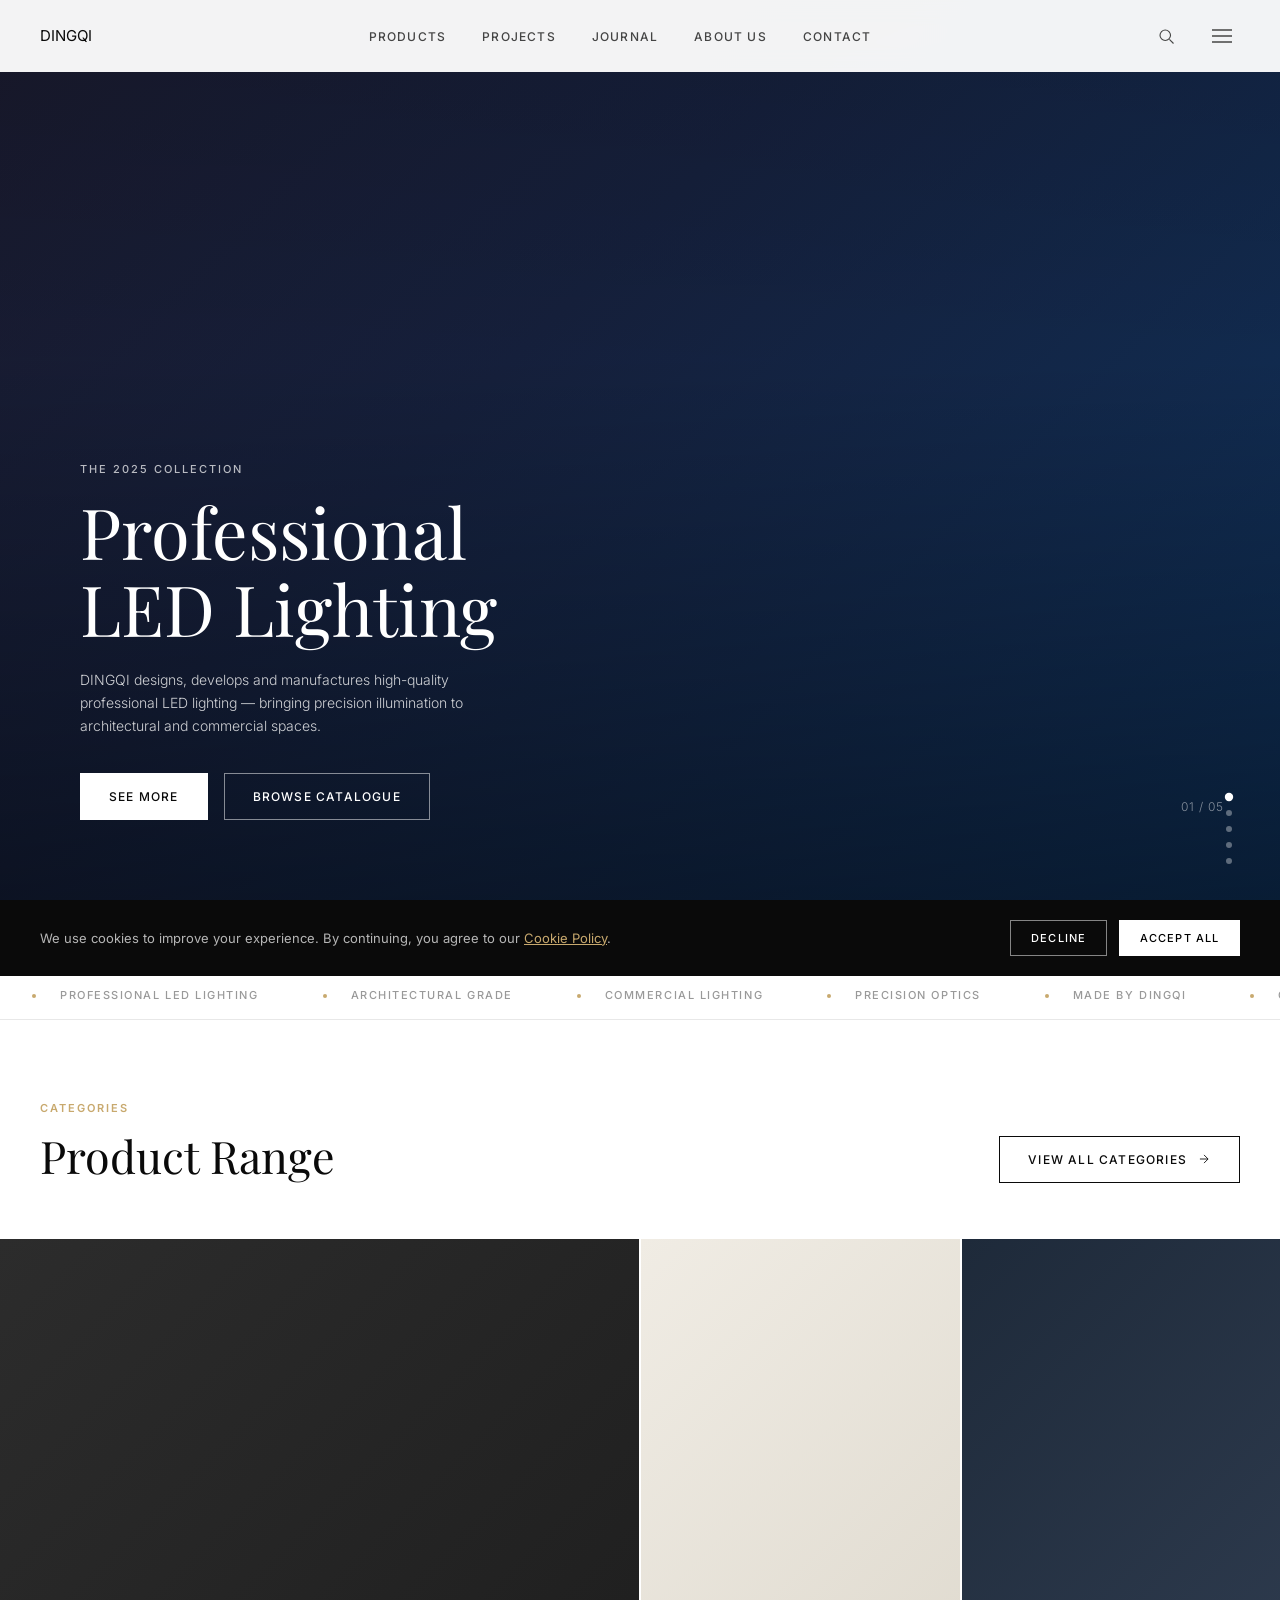
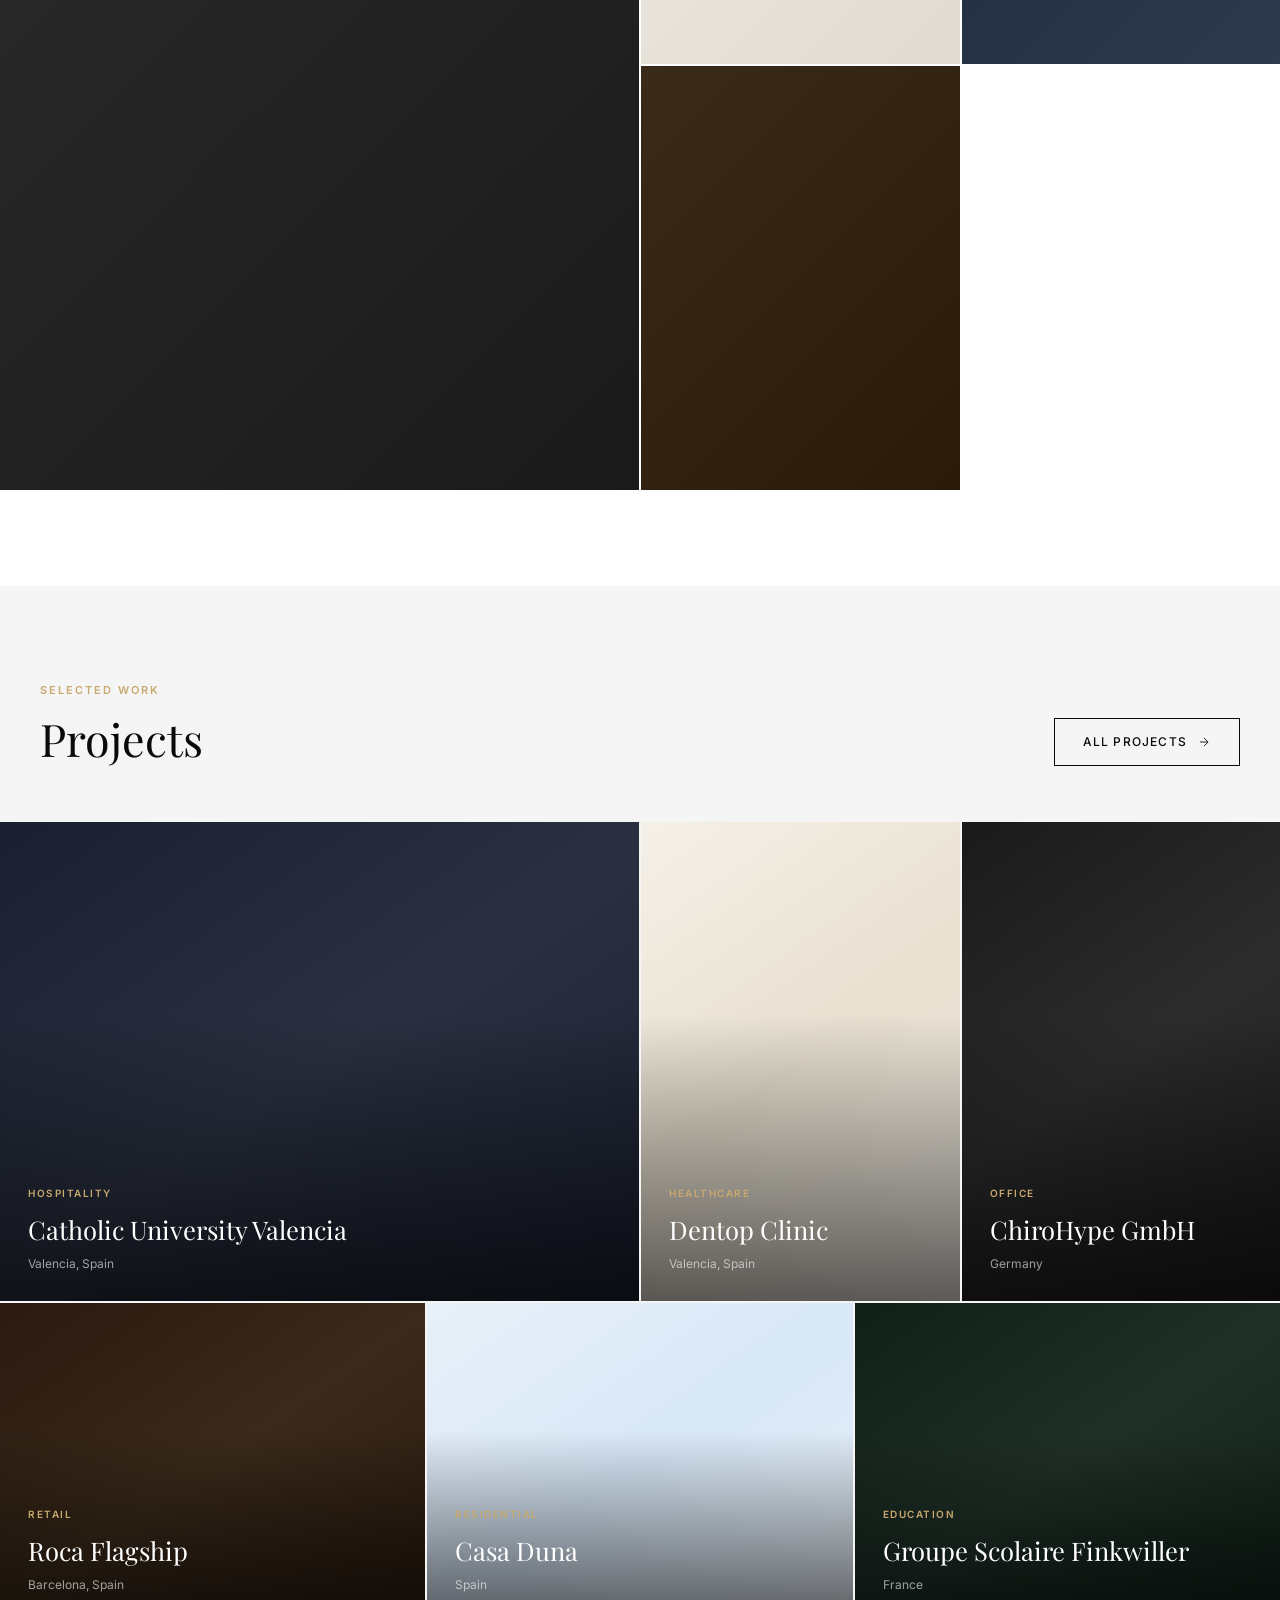
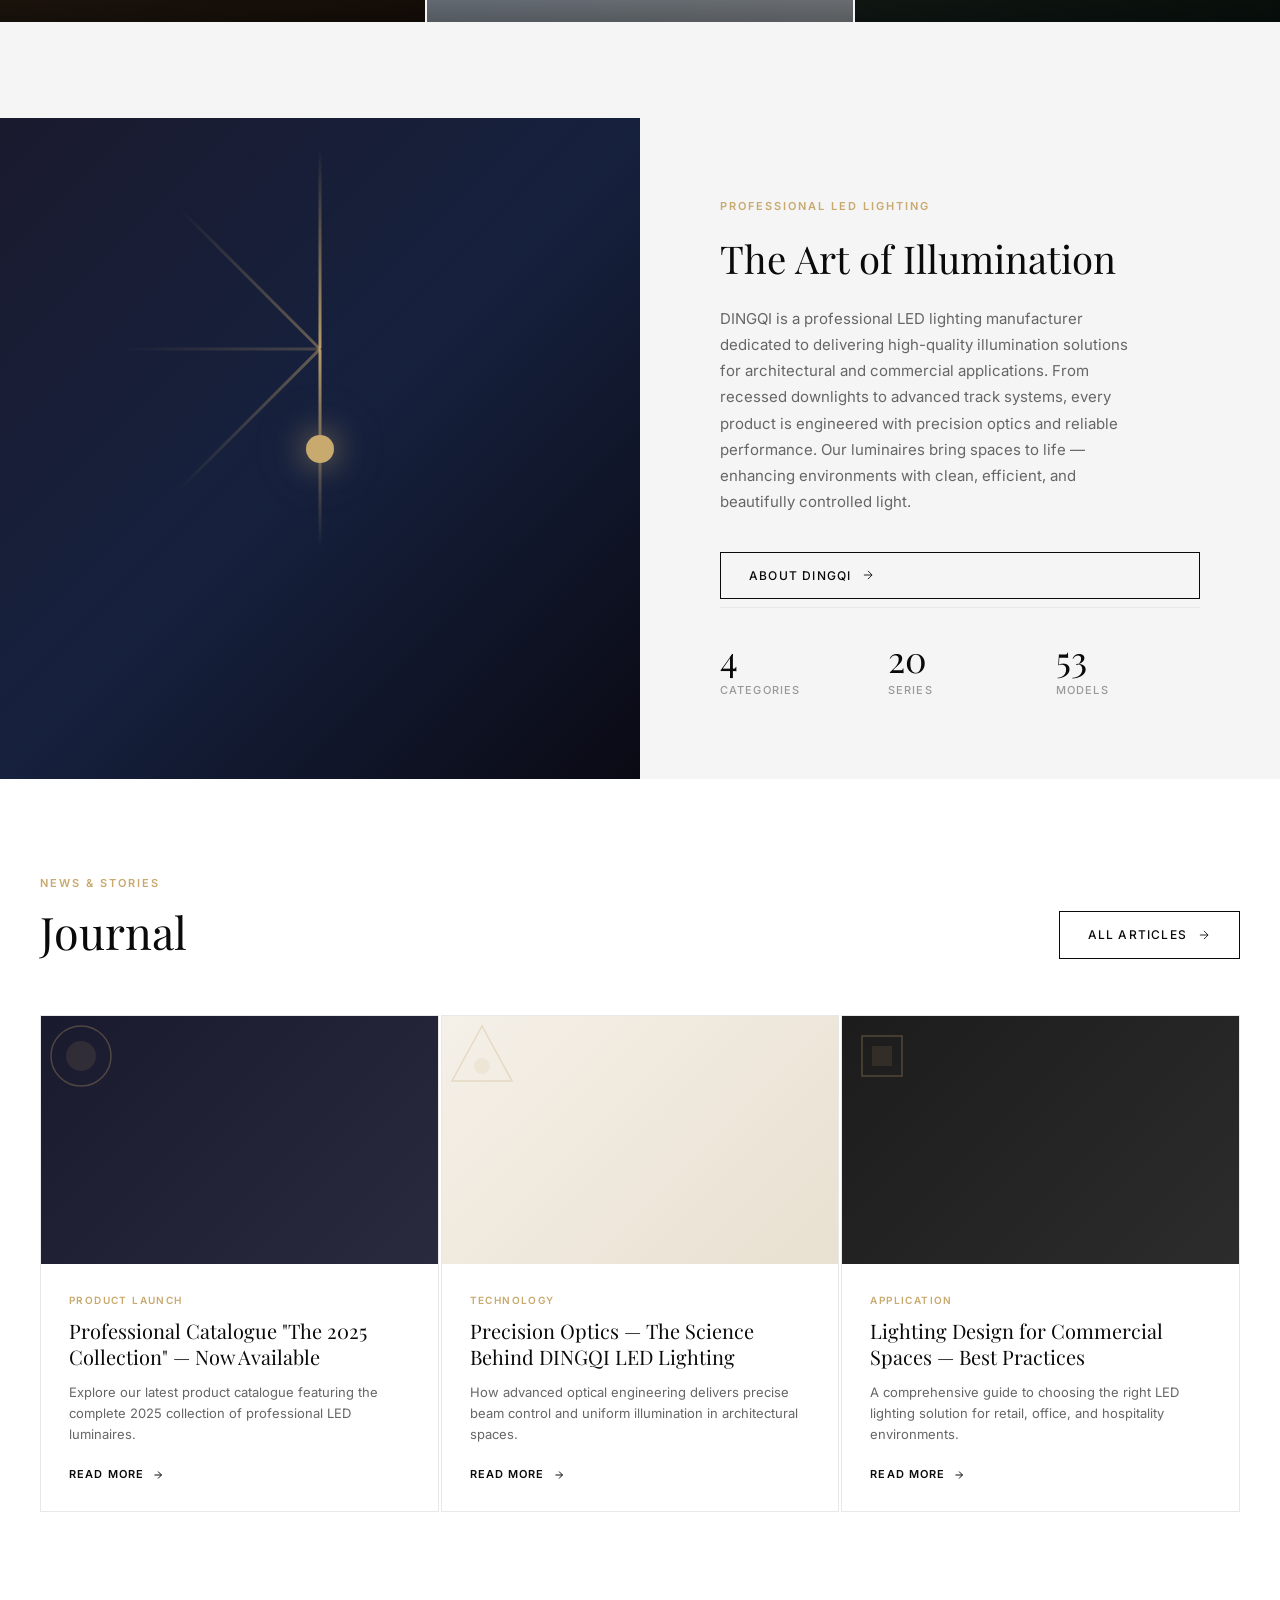
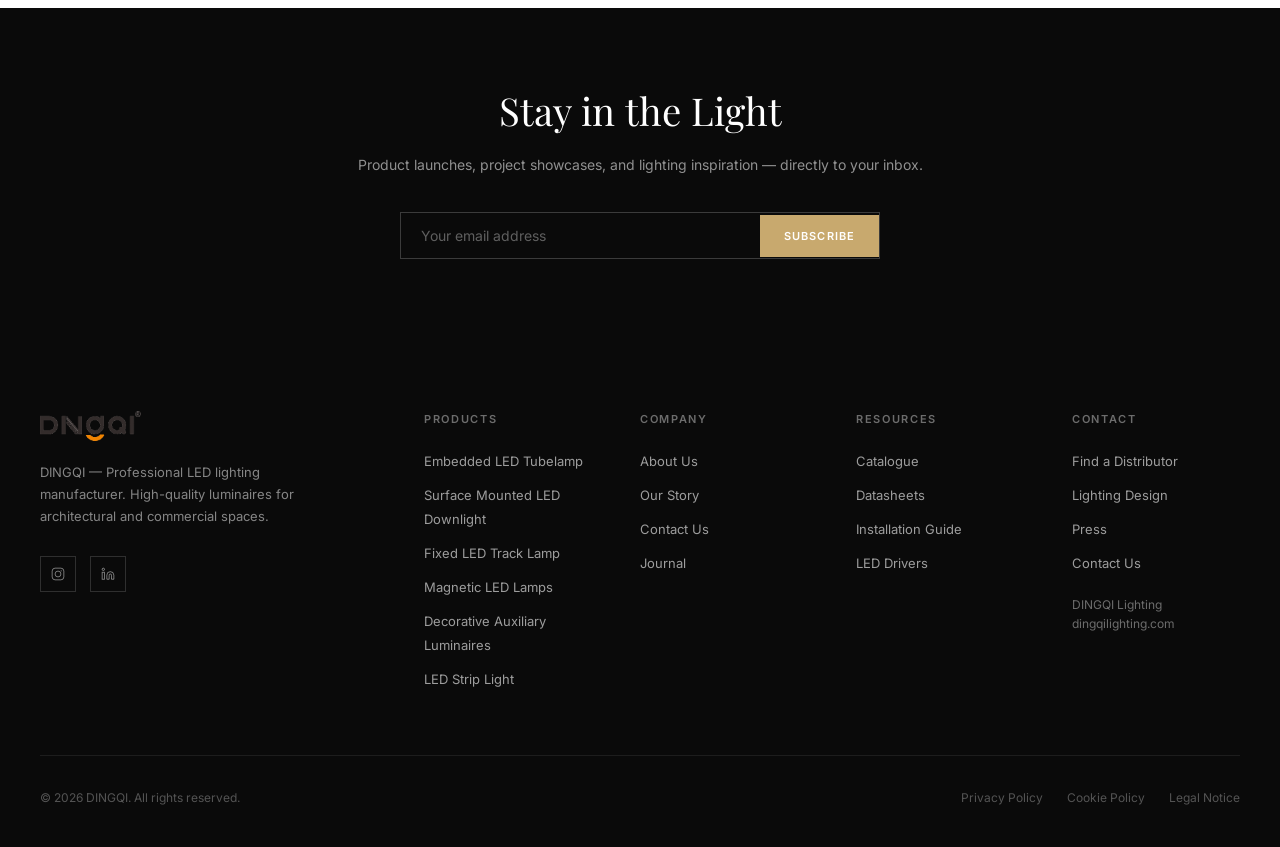
==== commit b5cf320f: "添加 DINGQI logo GIF 到所有页面左上角 - 替换 index.html 和 pages/products.html 的文字 logo 为 logo.gif - 页脚 brand 区域也" ====
--- a/index.html
+++ b/index.html
@@ -415,7 +415,7 @@
   <div class="container">
     <div class="footer__grid">
       <div class="footer__brand">
-        <span class="nav__logo" style="font-family:var(--font-serif);font-size:22px;color:#fff;">DINGQI</span>
+        <span class="nav__logo"><img src="logo.gif" alt="DINGQI" style="height:30px;"></span>
         <p>DINGQI — Professional LED lighting manufacturer. High-quality luminaires for architectural and commercial spaces.</p>
         <div class="footer__social">
           <a href="#" aria-label="Instagram"><svg width="14" height="14" viewBox="0 0 24 24" fill="none" stroke="currentColor" stroke-width="1.5"><rect x="2" y="2" width="20" height="20" rx="5"/><circle cx="12" cy="12" r="5"/><circle cx="17.5" cy="6.5" r="1" fill="currentColor" stroke="none"/></svg></a>
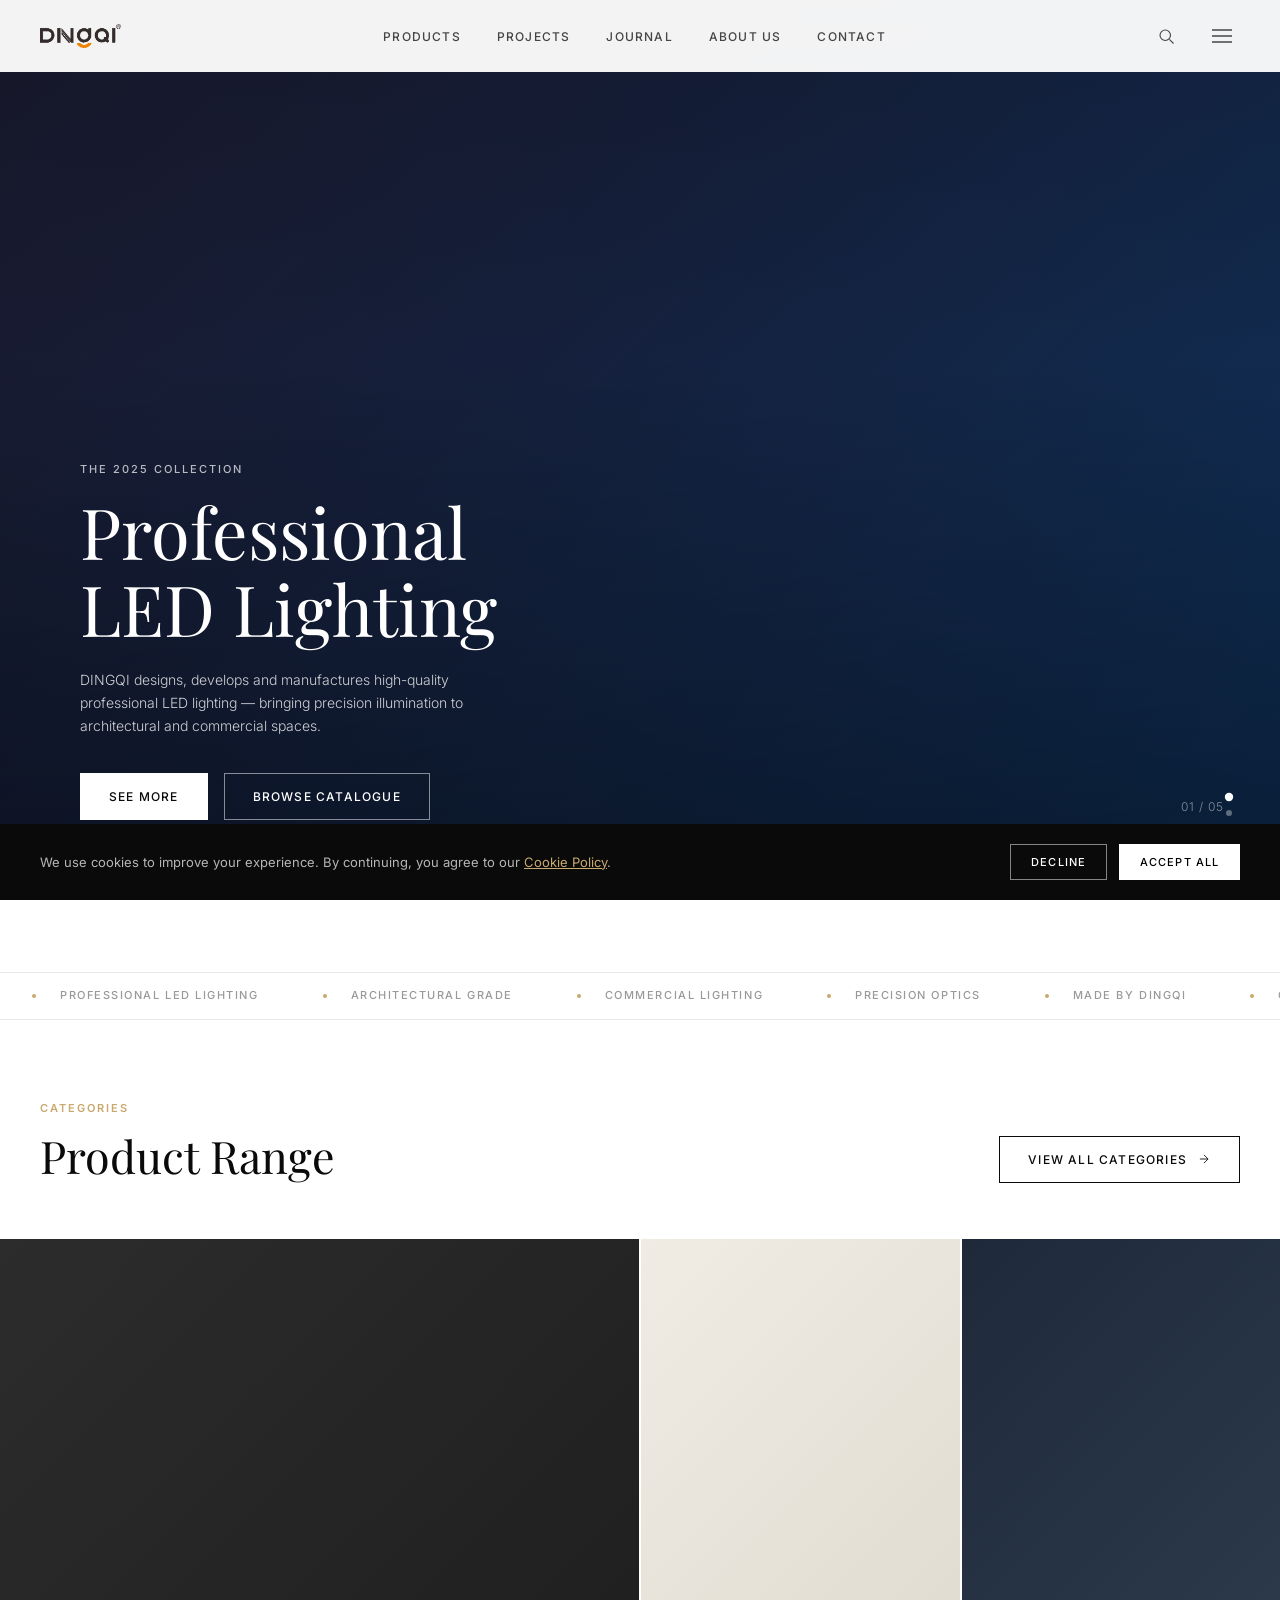
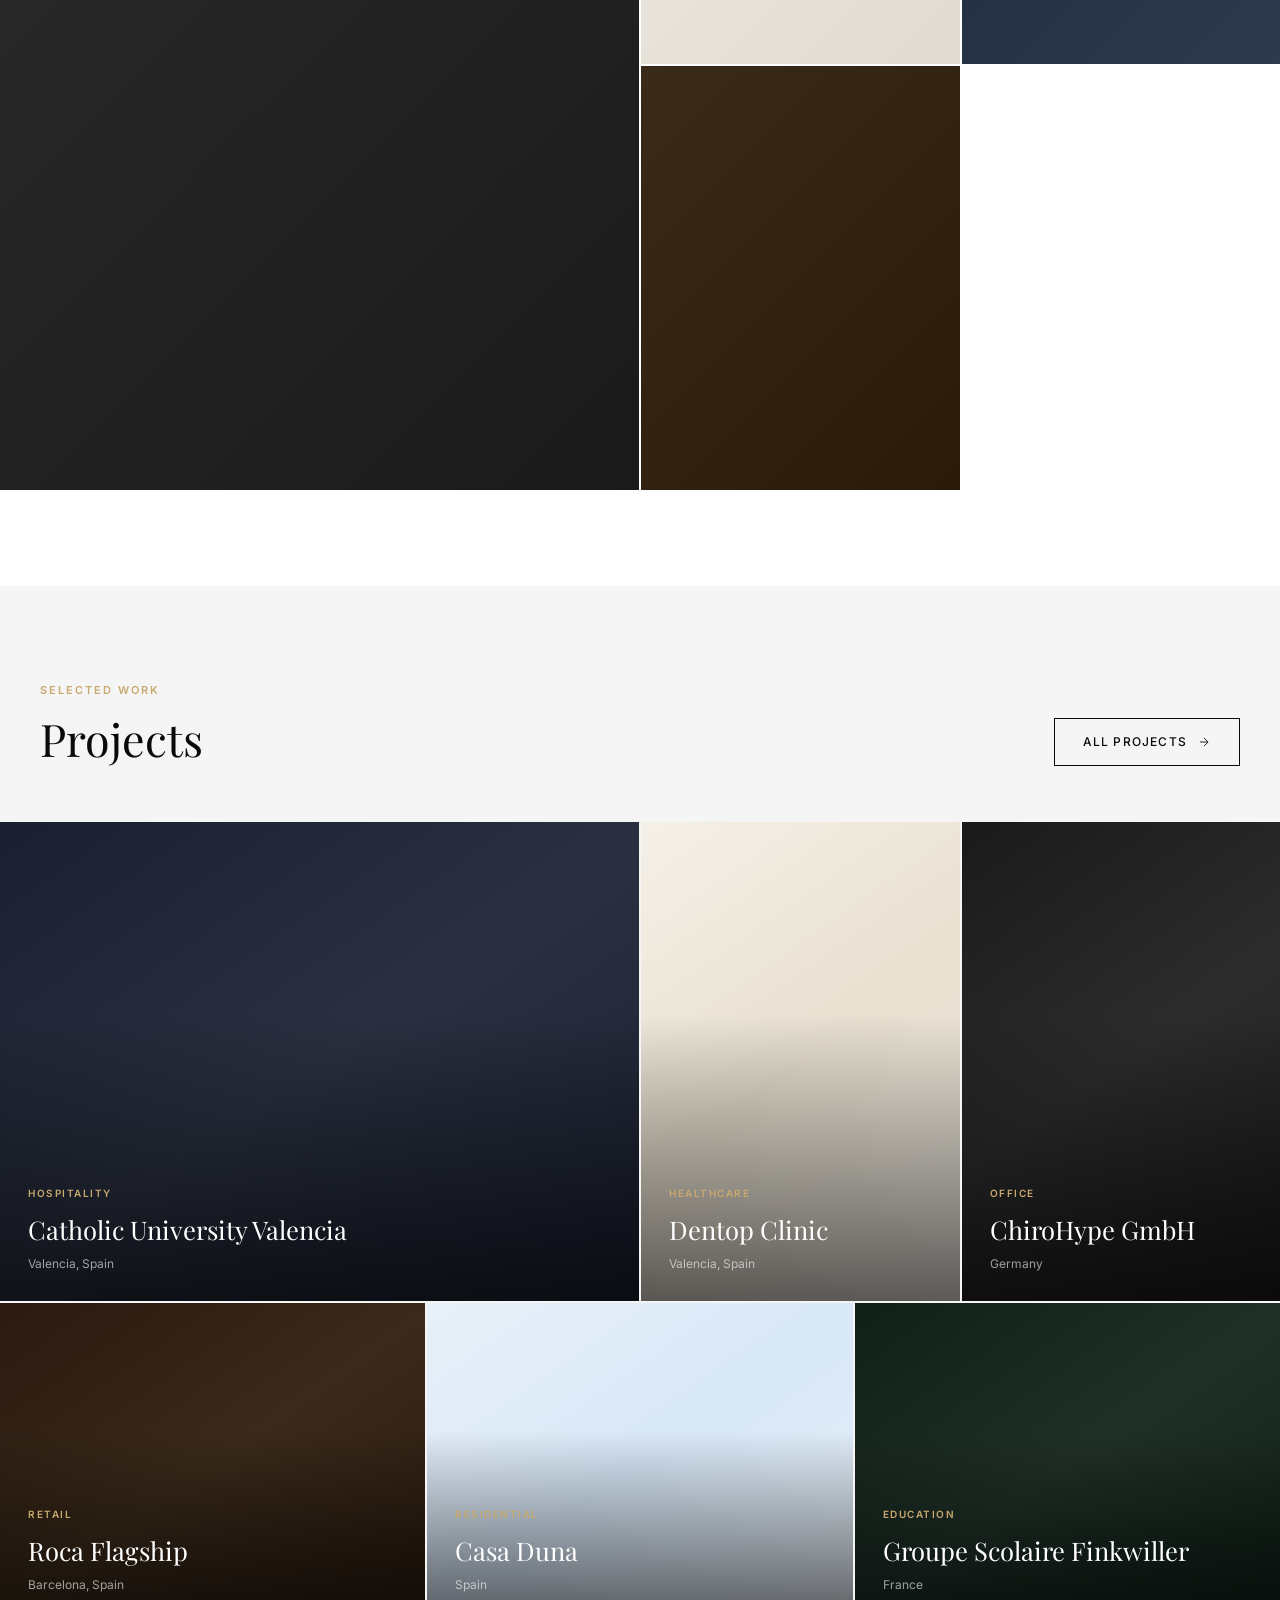
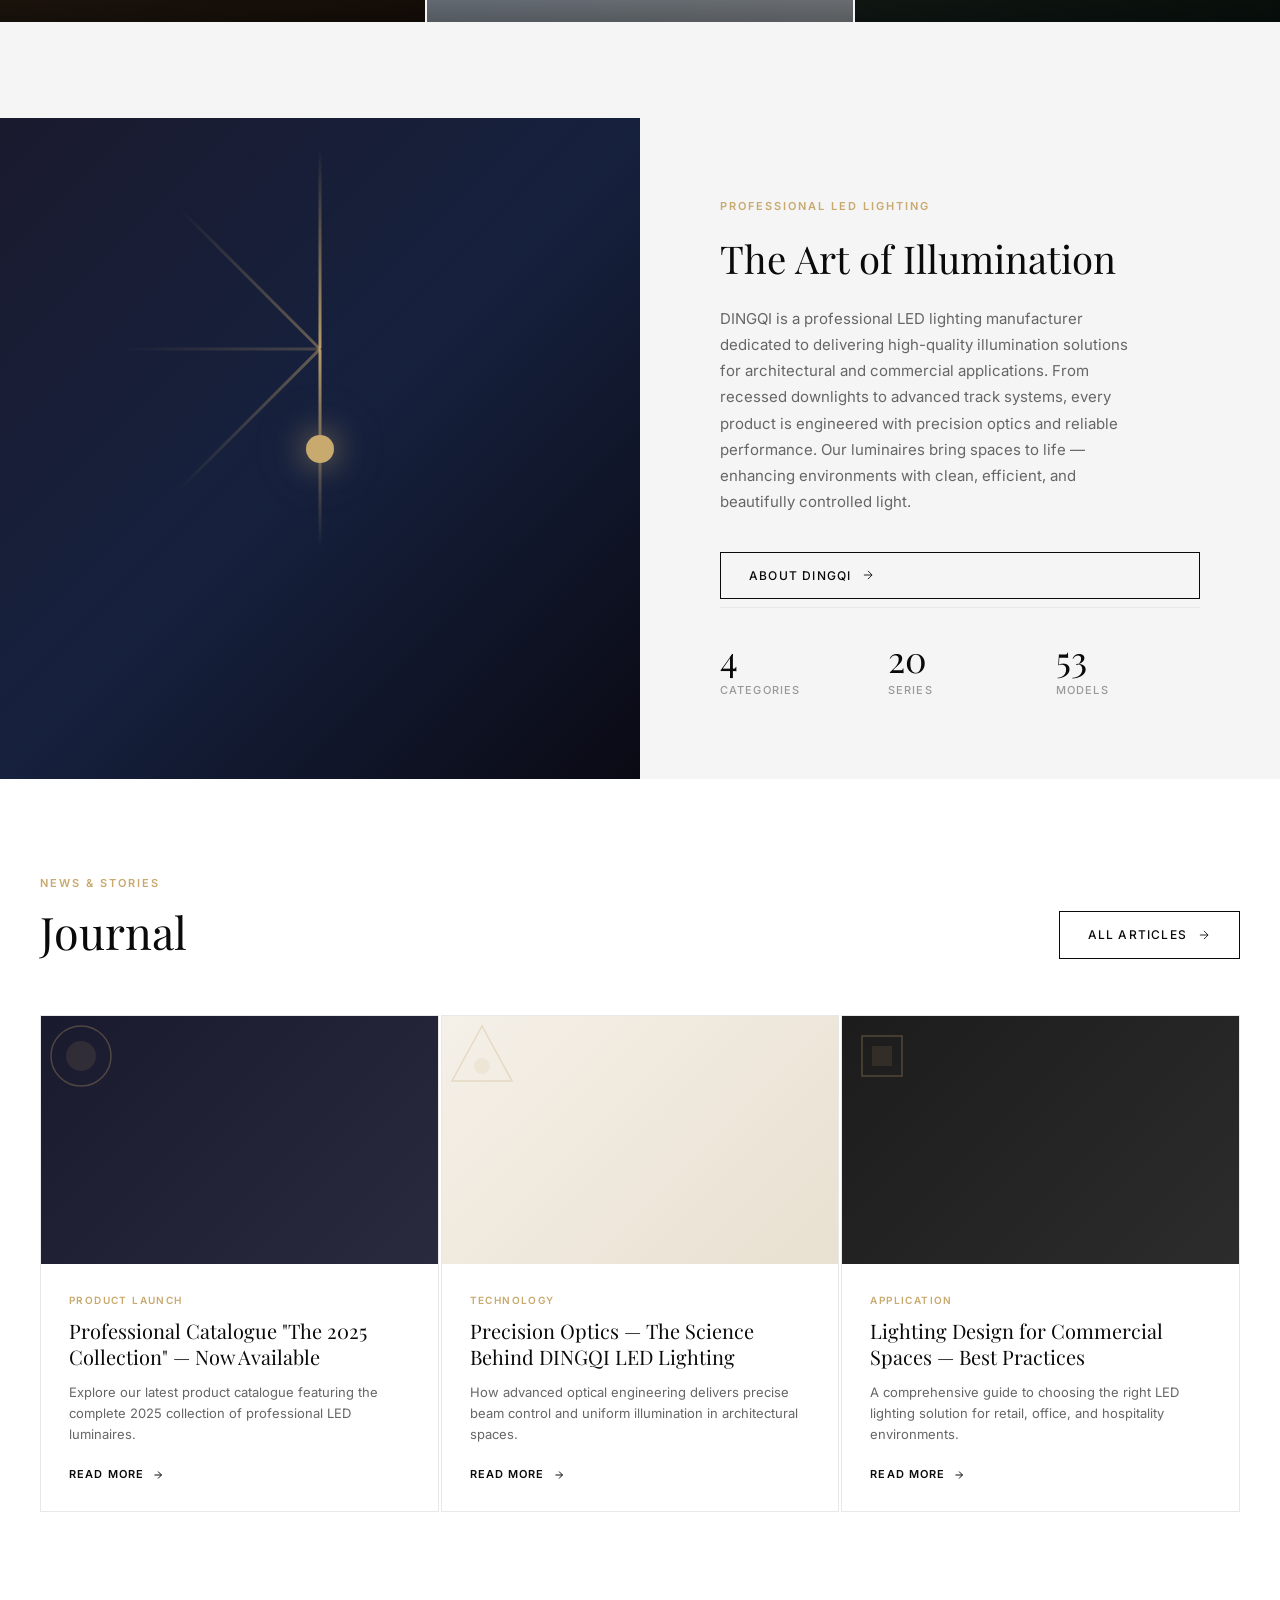
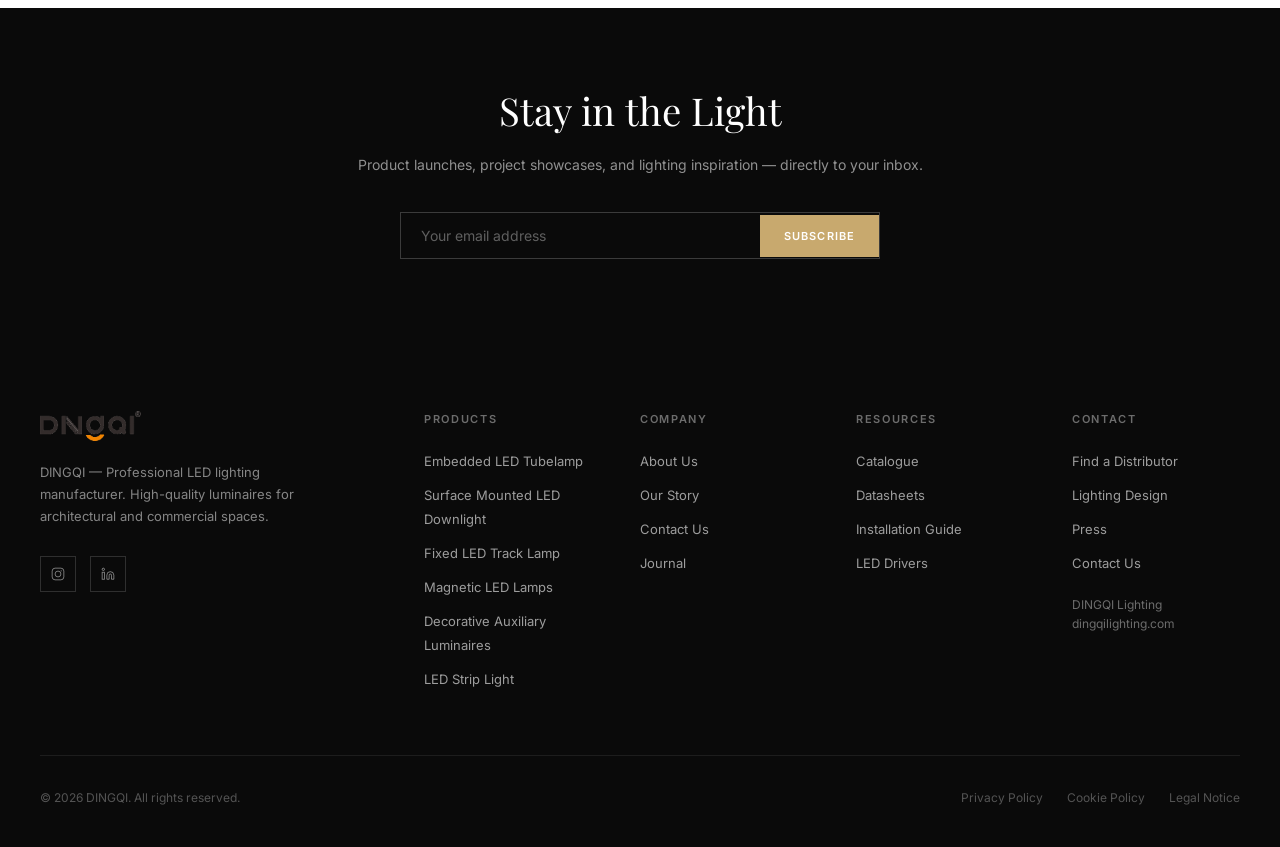
==== commit 8d8337b0: "修复 index.html 导航栏 logo 为 GIF 图片" ====
--- a/index.html
+++ b/index.html
@@ -13,7 +13,7 @@
 
 <!-- NAVIGATION -->
 <nav class="nav" id="mainNav">
-  <a href="index.html" class="nav__logo">DINGQI</a>
+  <a href="index.html" class="nav__logo"><img src="logo.gif" alt="DINGQI"></a>
 
   <ul class="nav__links">
     <li><a href="pages/products.html" class="nav__link" data-mega>Products</a></li>
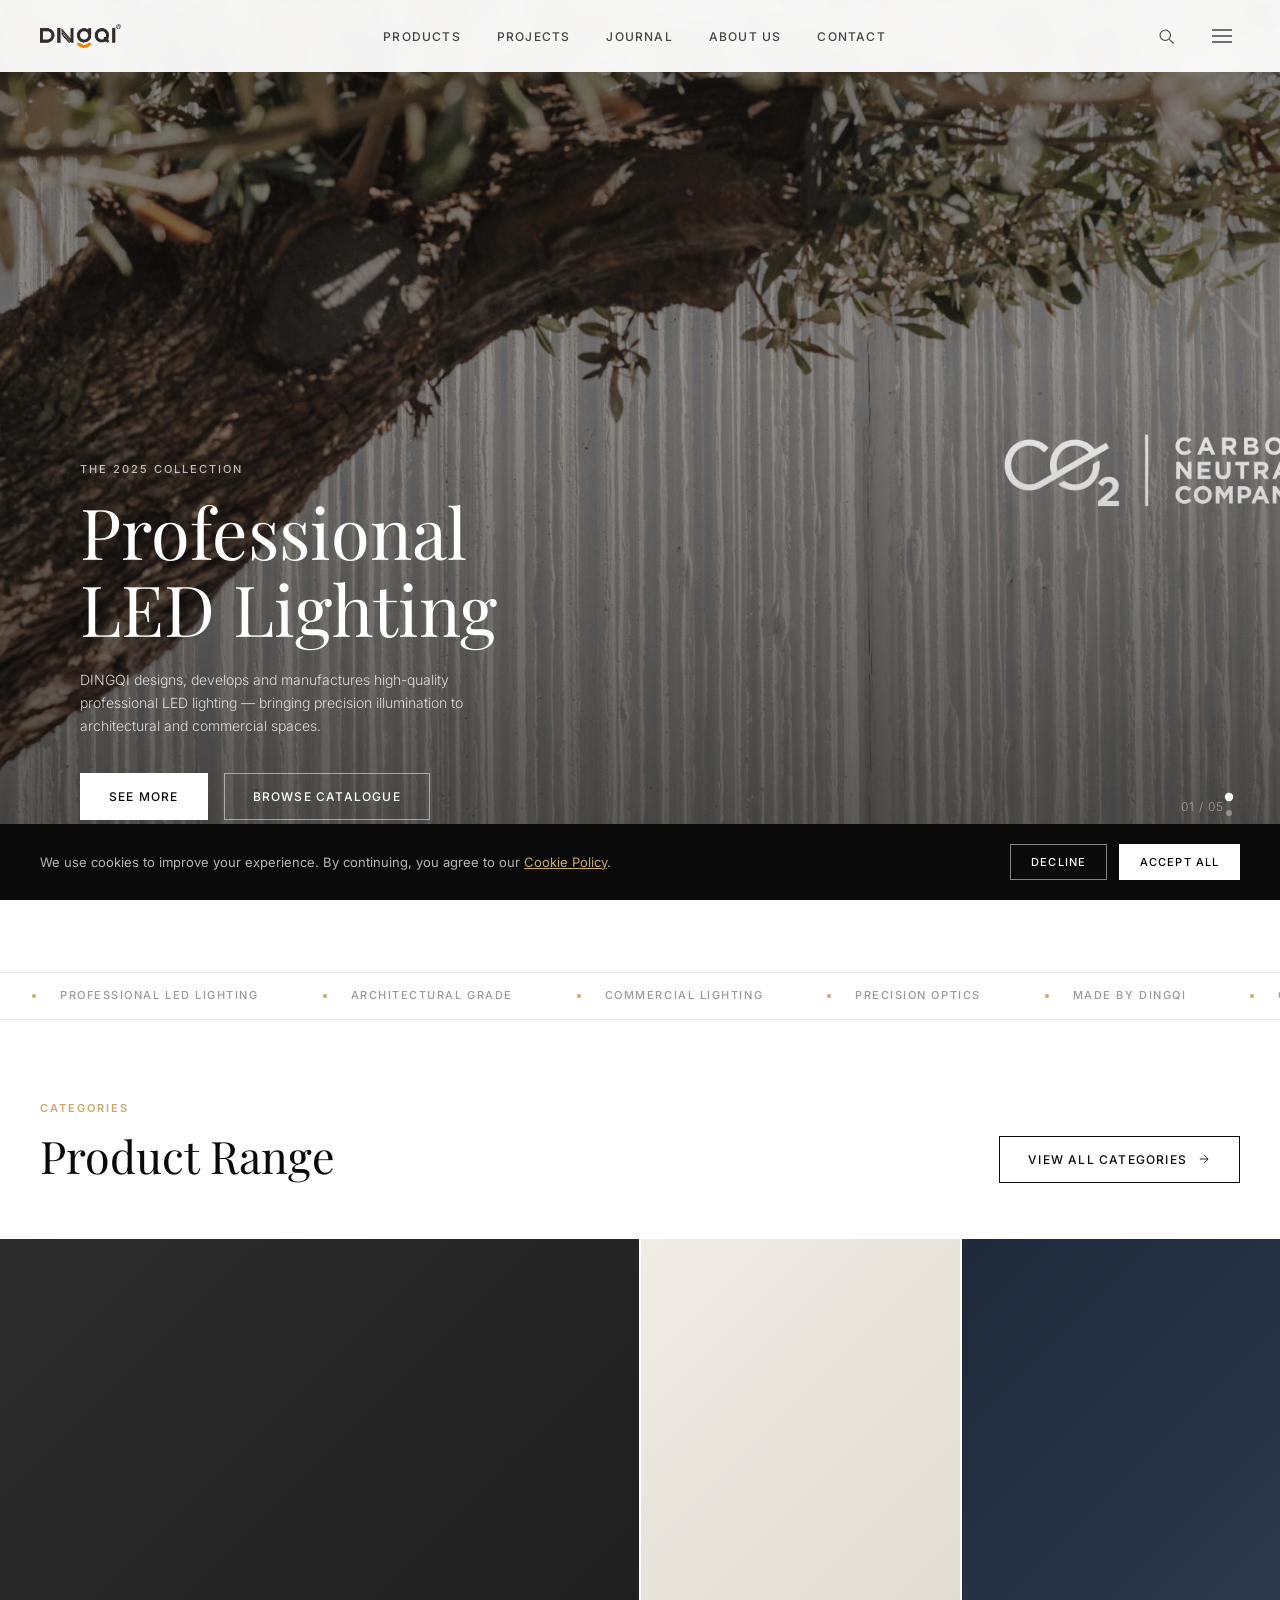
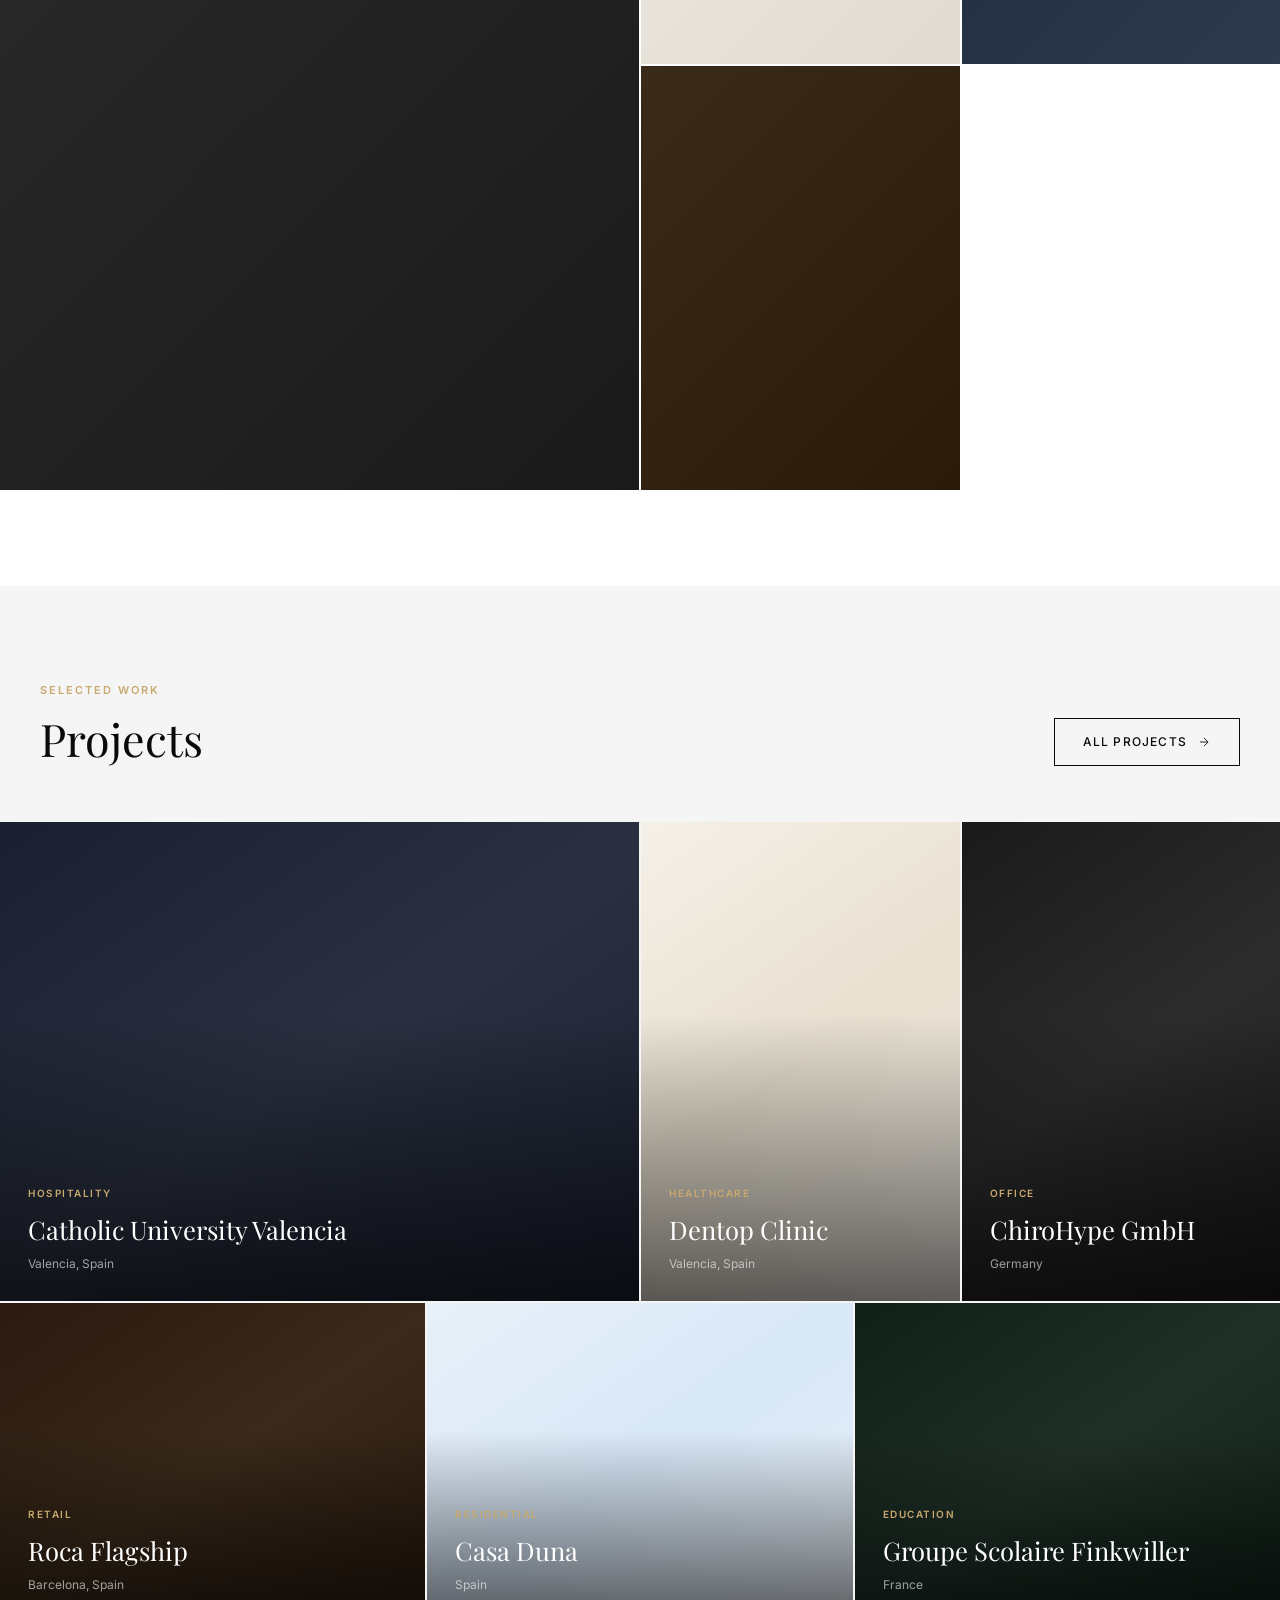
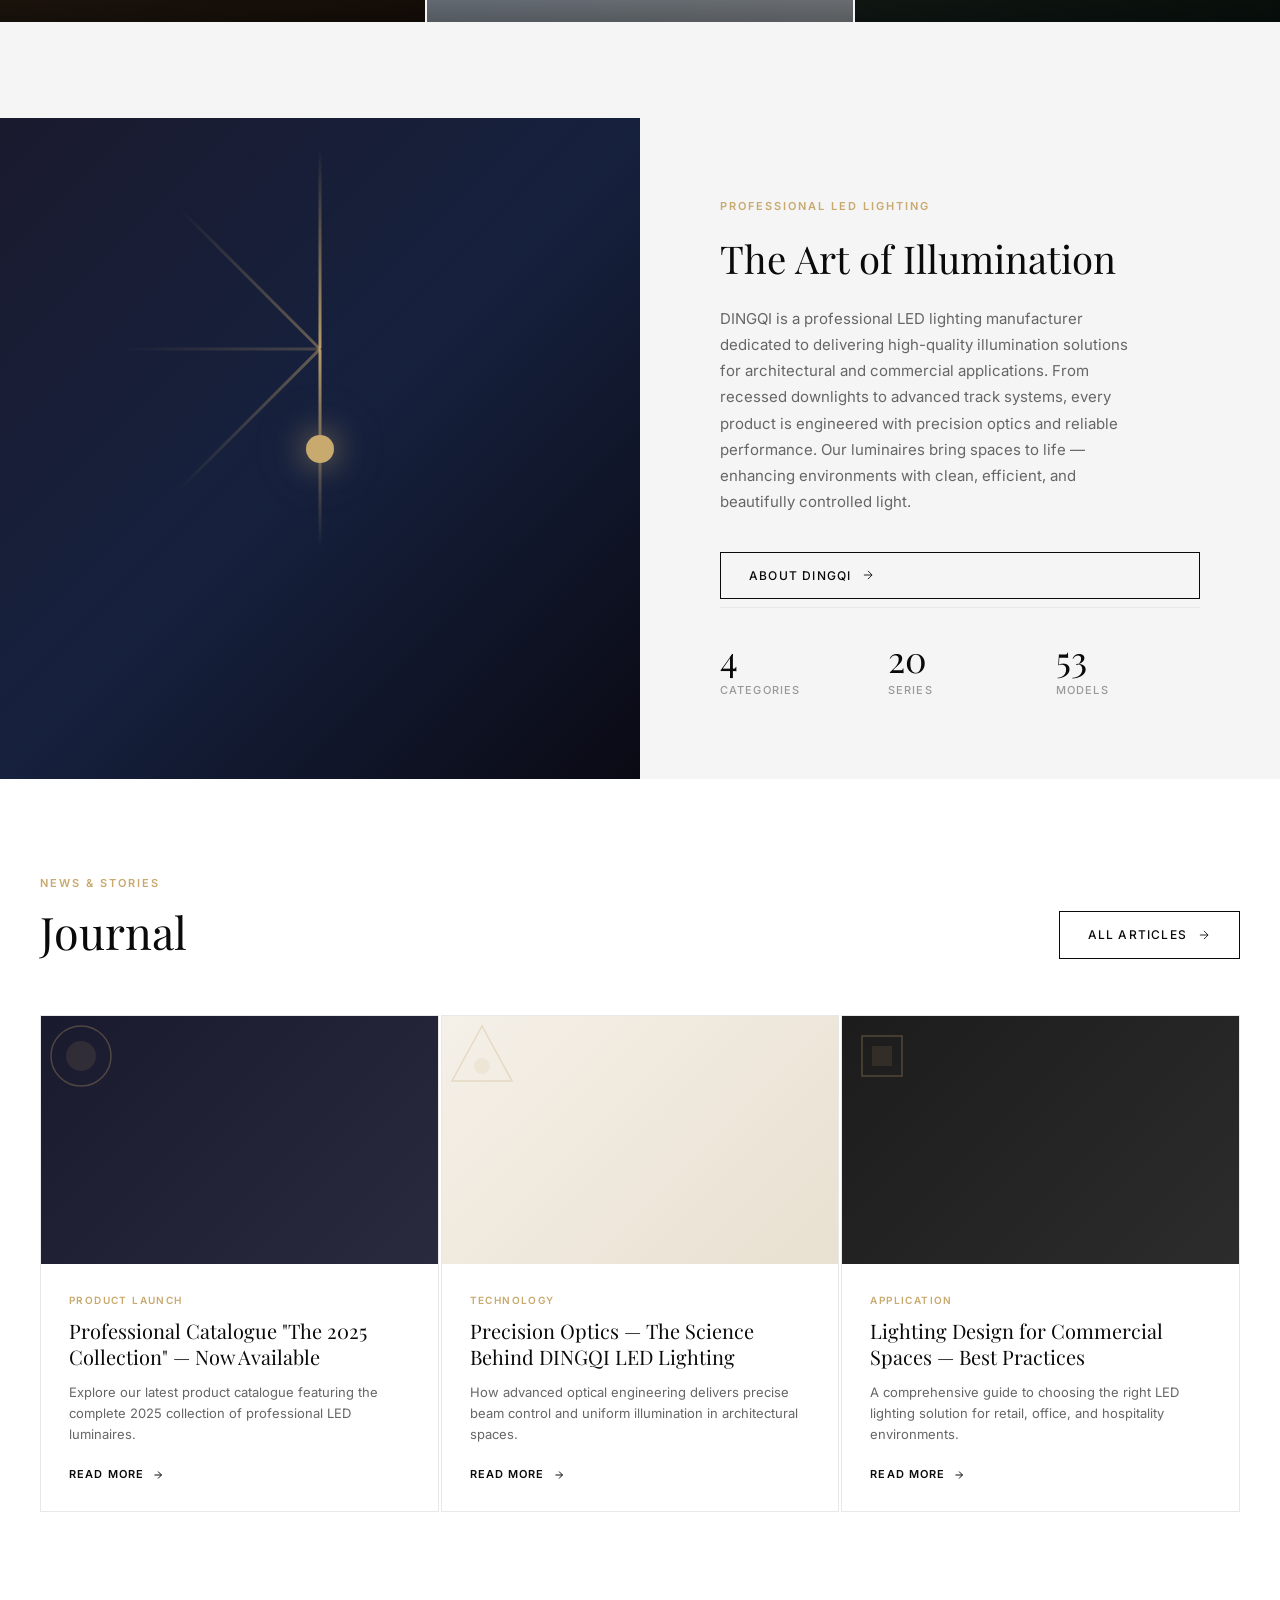
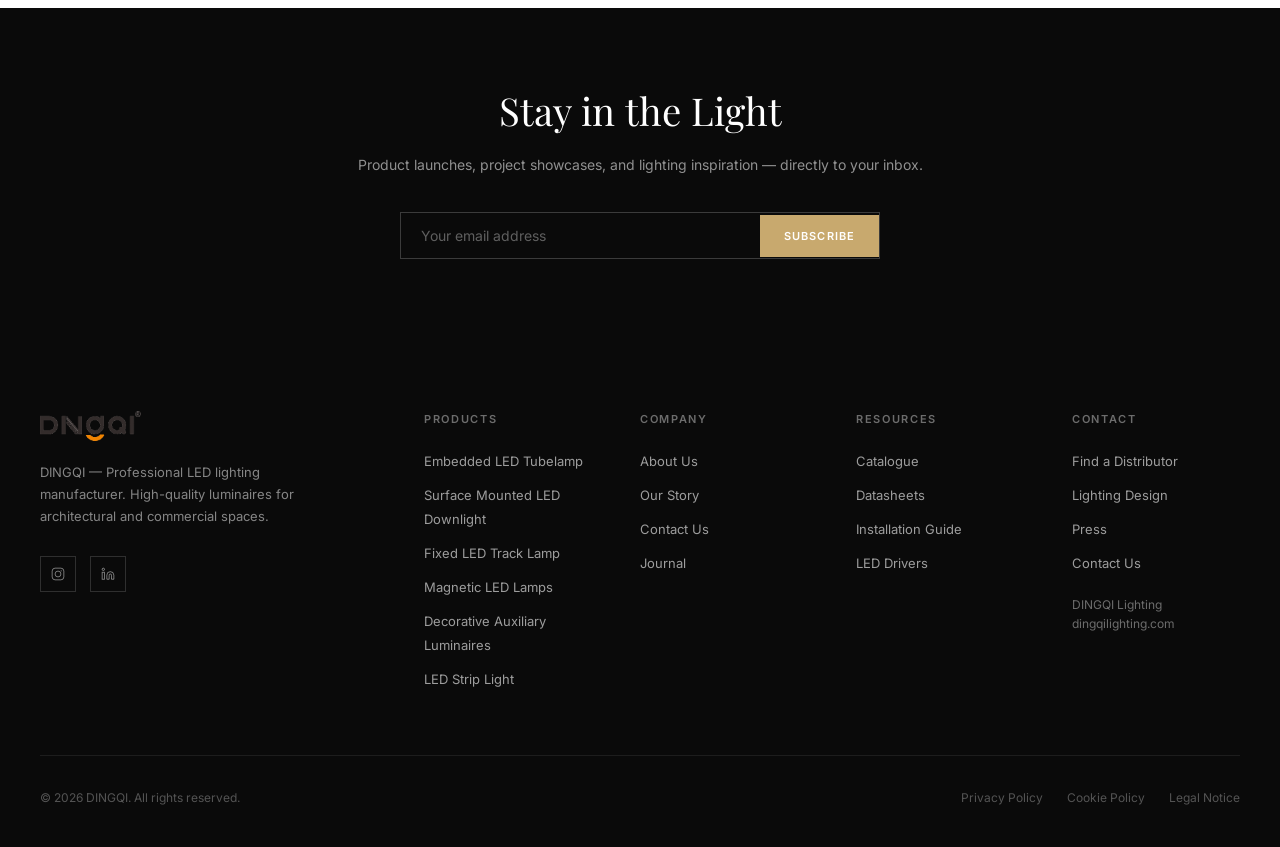
==== commit c912a693: "修复轮播图：添加内联背景样式 + CSS 缓存刷新" ====
--- a/index.html
+++ b/index.html
@@ -5,7 +5,7 @@
   <meta name="viewport" content="width=device-width, initial-scale=1.0">
   <title>Professional LED Lighting — DINGQI</title>
   <meta name="description" content="DINGQI designs, develops and manufactures high-quality professional LED lighting for commercial and architectural spaces.">
-  <link rel="stylesheet" href="css/main.css">
+  <link rel="stylesheet" href="css/main.css?v=2">
   <link rel="stylesheet" href="css/pages.css">
   <link rel="preconnect" href="https://fonts.googleapis.com">
 </head>
@@ -80,7 +80,7 @@
 <!-- HERO SLIDESHOW -->
 <section class="hero">
 
-  <div class="hero__slide hero__slide--bg1 active">
+  <div class="hero__slide hero__slide--bg1 active" style="background:url(images/hero/hero-1.jpg) center/cover no-repeat">
     <div class="hero__overlay"></div>
     <div class="hero__content">
       <p class="hero__label">The 2025 Collection</p>
@@ -93,7 +93,7 @@
     </div>
   </div>
 
-  <div class="hero__slide hero__slide--bg2">
+  <div class="hero__slide hero__slide--bg2" style="background:url(images/hero/hero-2.jpg) center/cover no-repeat">
     <div class="hero__overlay"></div>
     <div class="hero__content">
       <p class="hero__label">Category 1</p>
@@ -106,7 +106,7 @@
     </div>
   </div>
 
-  <div class="hero__slide hero__slide--bg3">
+  <div class="hero__slide hero__slide--bg3" style="background:url(images/hero/hero-3.jpg) center/cover no-repeat">
     <div class="hero__overlay"></div>
     <div class="hero__content">
       <p class="hero__label">Category 2</p>
@@ -119,7 +119,7 @@
     </div>
   </div>
 
-  <div class="hero__slide hero__slide--bg4">
+  <div class="hero__slide hero__slide--bg4" style="background:url(images/hero/hero-4.jpg) center/cover no-repeat">
     <div class="hero__overlay"></div>
     <div class="hero__content">
       <p class="hero__label">Category 3</p>
@@ -132,7 +132,7 @@
     </div>
   </div>
 
-  <div class="hero__slide hero__slide--bg5">
+  <div class="hero__slide hero__slide--bg5" style="background:url(images/hero/hero-5.png) center/cover no-repeat">
     <div class="hero__overlay"></div>
     <div class="hero__content">
       <p class="hero__label">Category 4</p>
--- a/css/main.css
+++ b/css/main.css
@@ -204,11 +204,11 @@
 }
 
 /* Fallback solid bg when no image */
-.hero__slide--bg1 { background: linear-gradient(135deg, #1a1a2e 0%, #16213e 40%, #0f3460 100%); }
-.hero__slide--bg2 { background: linear-gradient(135deg, #1c1c1c 0%, #2d2d2d 50%, #1a1a1a 100%); }
-.hero__slide--bg3 { background: linear-gradient(135deg, #0d1b2a 0%, #1b2838 50%, #2d3a4a 100%); }
-.hero__slide--bg4 { background: linear-gradient(135deg, #1a0a00 0%, #2d1a0a 50%, #1a1a1a 100%); }
-.hero__slide--bg5 { background: linear-gradient(135deg, #0a1628 0%, #1a2b3c 50%, #0d1b2a 100%); }
+.hero__slide--bg1 { background: url(../images/hero/hero-1.jpg) center/cover no-repeat; }
+.hero__slide--bg2 { background: url(../images/hero/hero-2.jpg) center/cover no-repeat; }
+.hero__slide--bg3 { background: url(../images/hero/hero-3.jpg) center/cover no-repeat; }
+.hero__slide--bg4 { background: url(../images/hero/hero-4.jpg) center/cover no-repeat; }
+.hero__slide--bg5 { background: url(../images/hero/hero-5.png) center/cover no-repeat; }
 
 .hero__content {
   position: absolute;
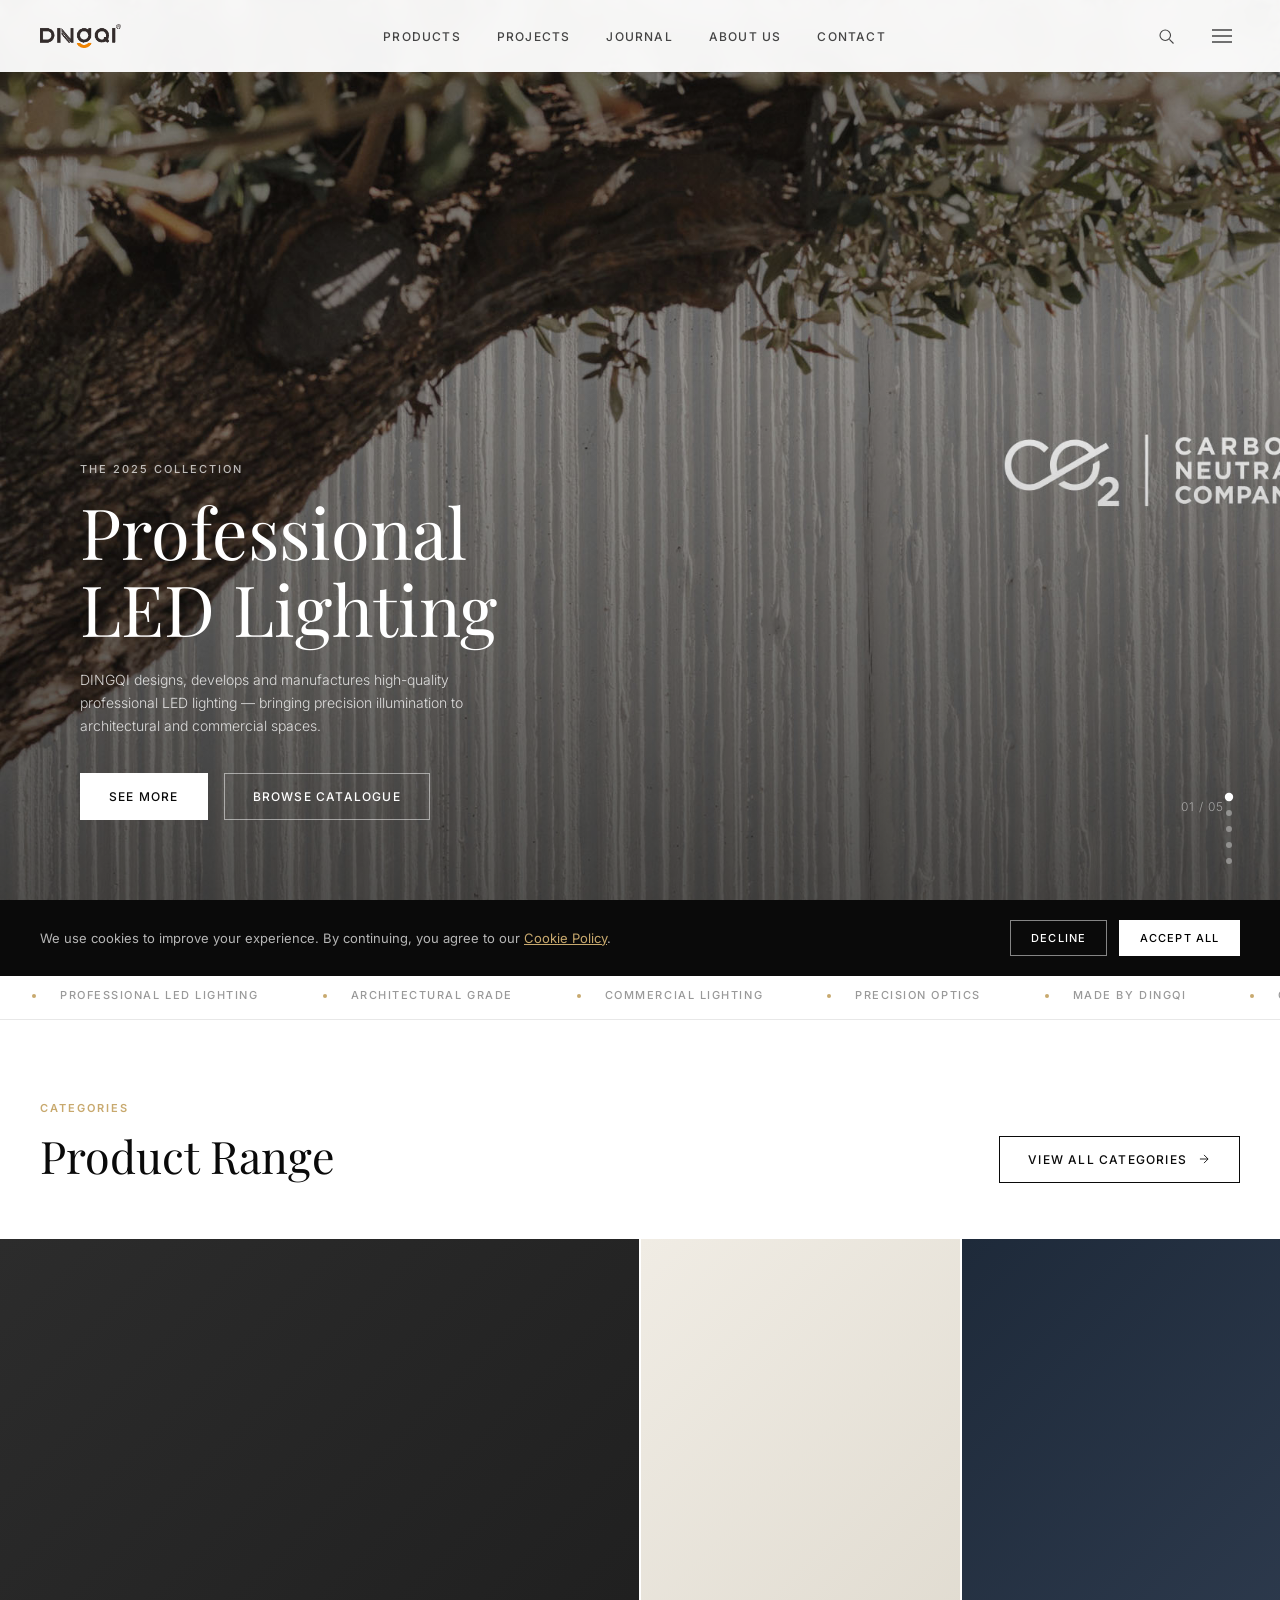
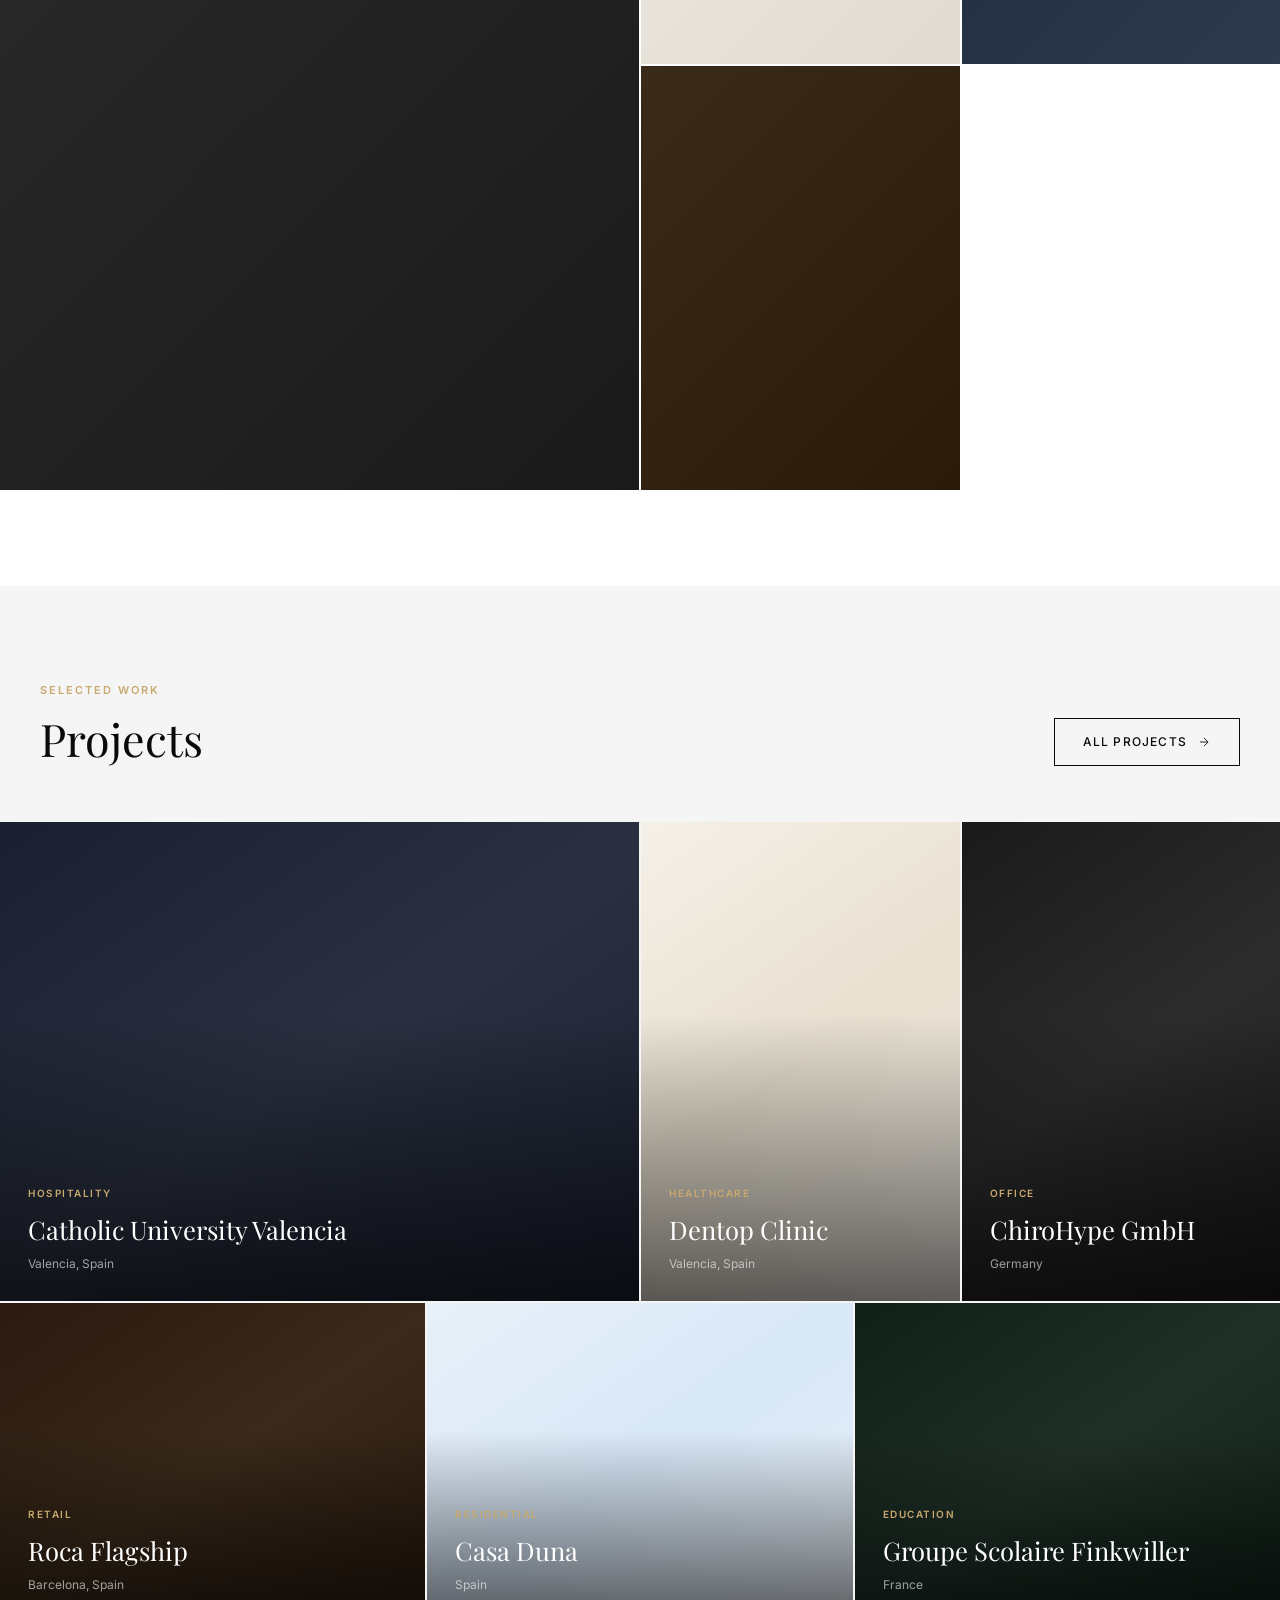
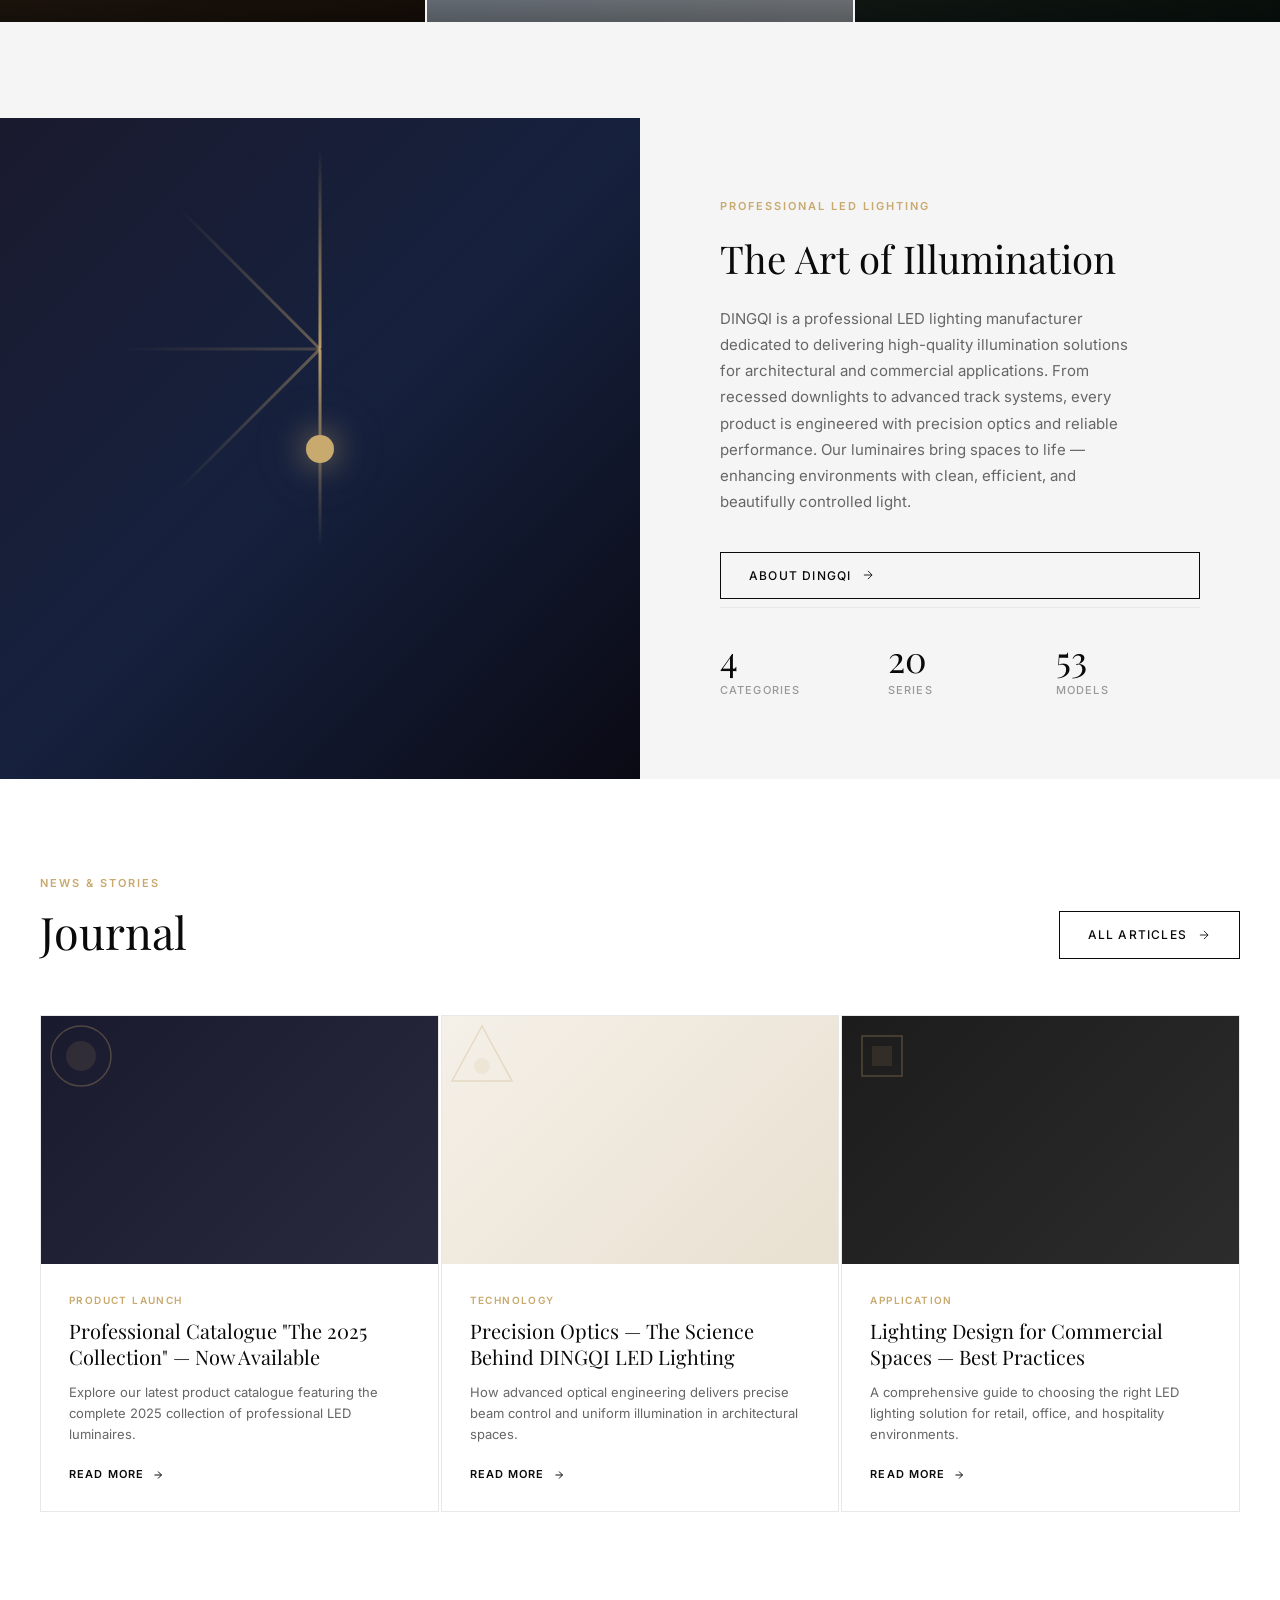
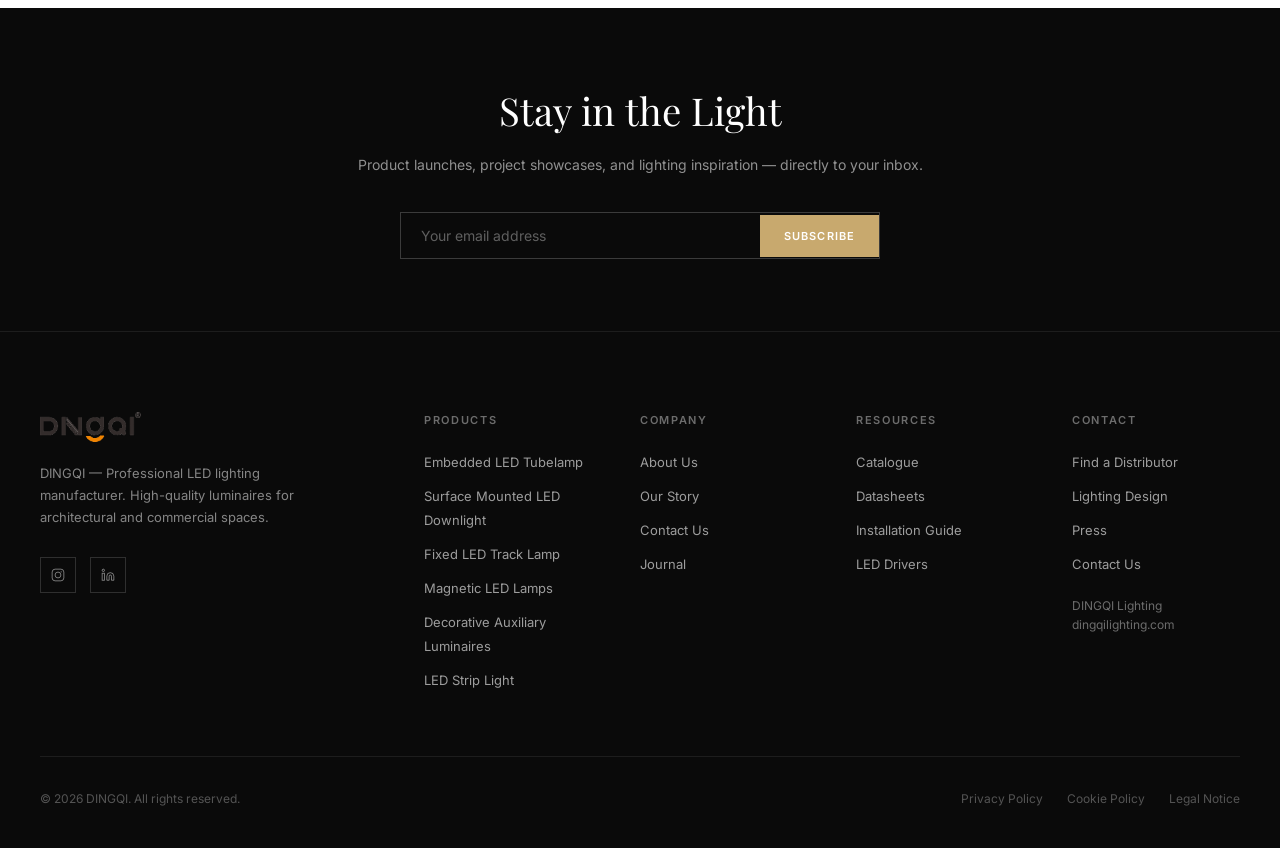
==== commit 5942e9fd: "修复 Newsletter 和 Footer 宽度问题 - .newsletter 和 .footer 添加 width: 100% 强制全宽 - 所有页面 CSS 缓存升级到 v=4" ====
--- a/index.html
+++ b/index.html
@@ -5,7 +5,7 @@
   <meta name="viewport" content="width=device-width, initial-scale=1.0">
   <title>Professional LED Lighting — DINGQI</title>
   <meta name="description" content="DINGQI designs, develops and manufactures high-quality professional LED lighting for commercial and architectural spaces.">
-  <link rel="stylesheet" href="css/main.css?v=2">
+  <link rel="stylesheet" href="css/main.css?v=4">
   <link rel="stylesheet" href="css/pages.css">
   <link rel="preconnect" href="https://fonts.googleapis.com">
 </head>
--- a/css/main.css
+++ b/css/main.css
@@ -1131,9 +1131,11 @@
    FOOTER
    ============================================ */
 .footer {
+  width: 100%;
   background: var(--color-black);
   color: var(--color-white);
   padding: 80px 0 40px;
+  border-top: 1px solid rgba(255,255,255,0.08);
 }
 .footer__grid {
   display: grid;
@@ -1273,6 +1275,7 @@
    NEWSLETTER STRIP
    ============================================ */
 .newsletter {
+  width: 100%;
   background: var(--color-black);
   color: var(--color-white);
   padding: 72px 0;
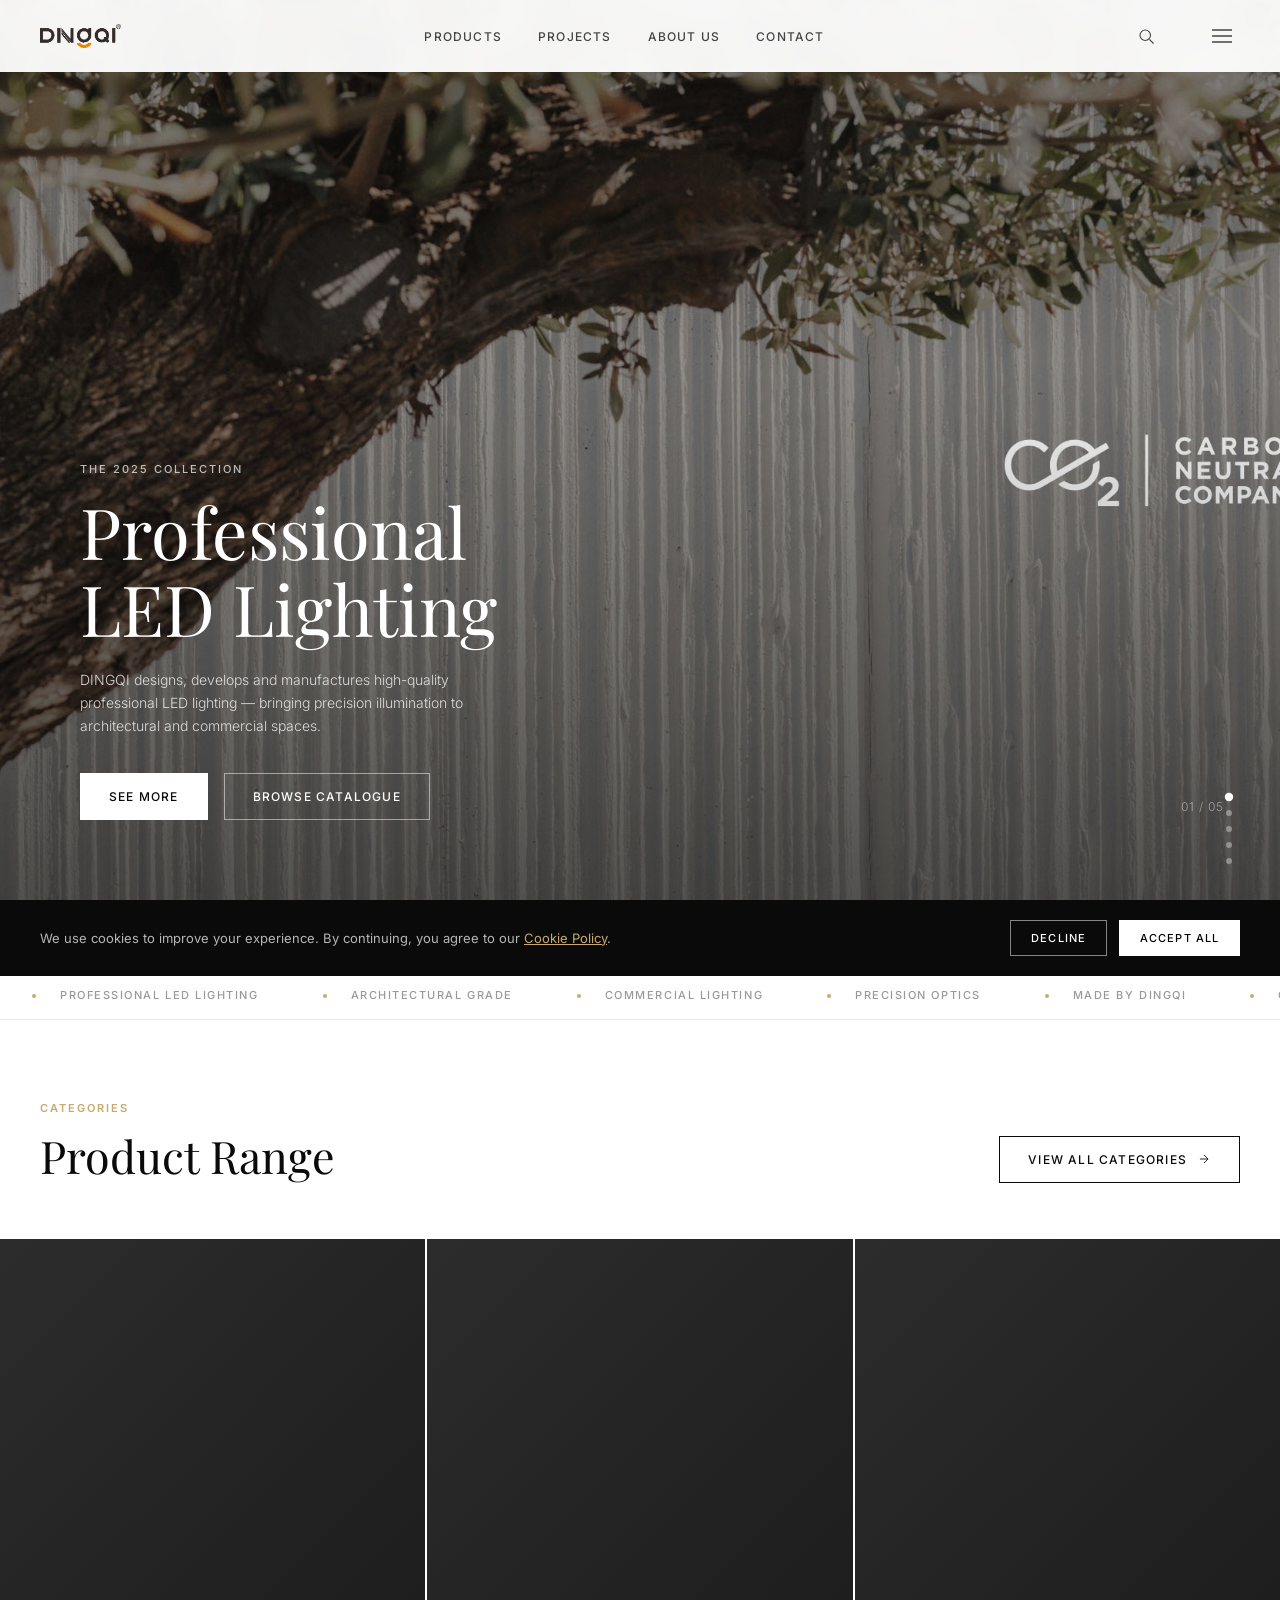
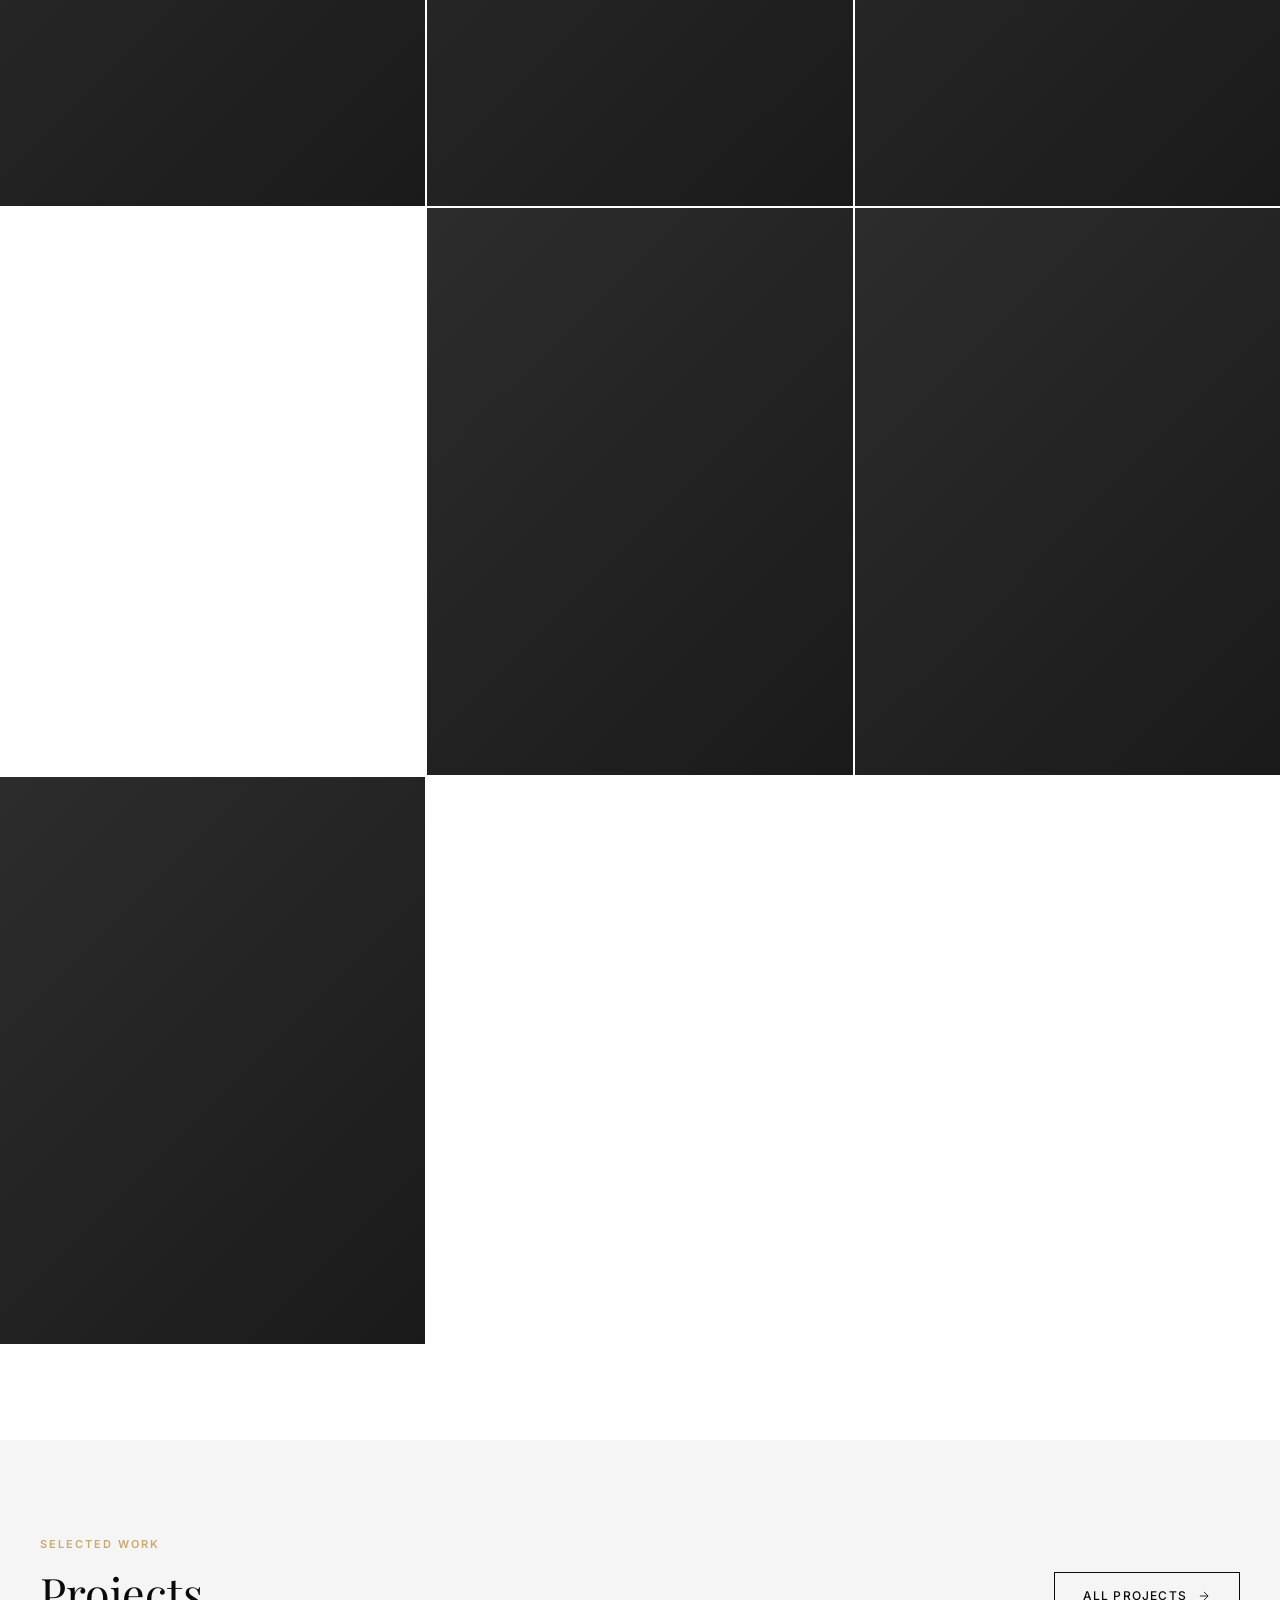
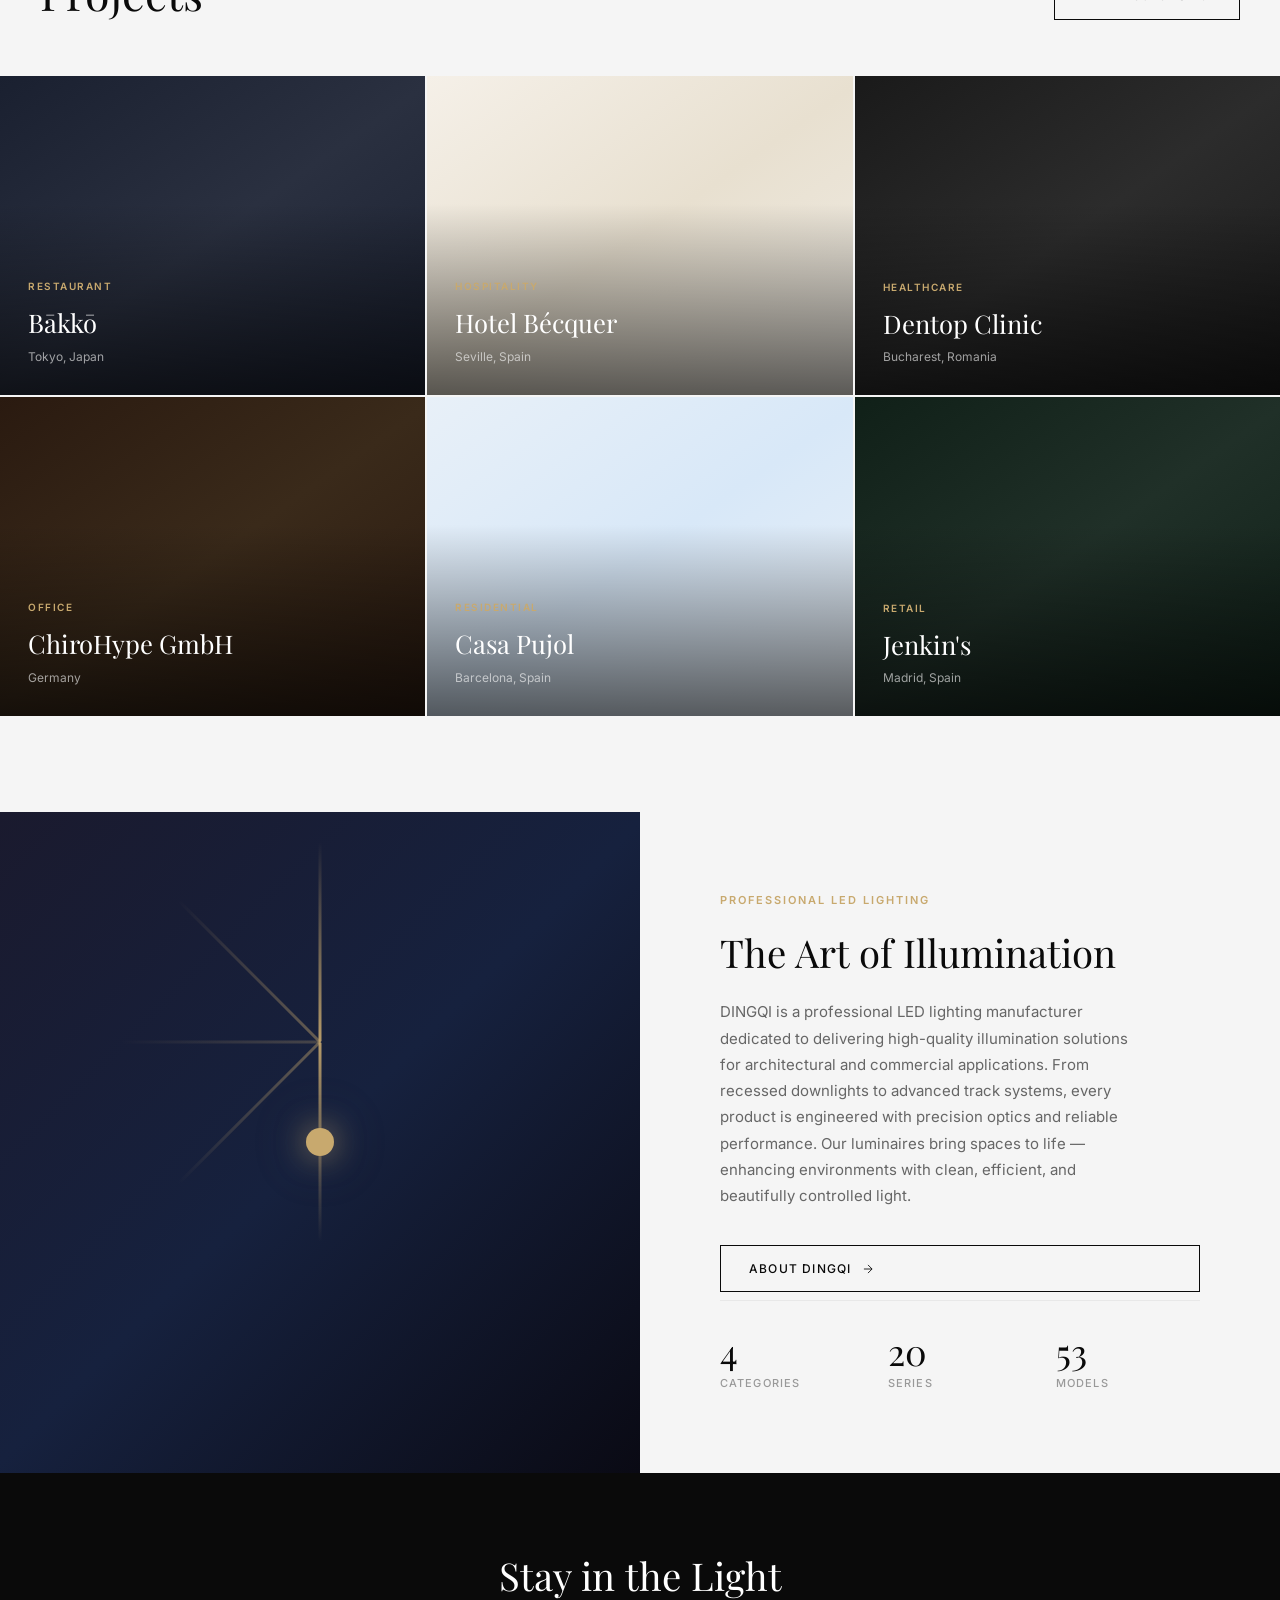
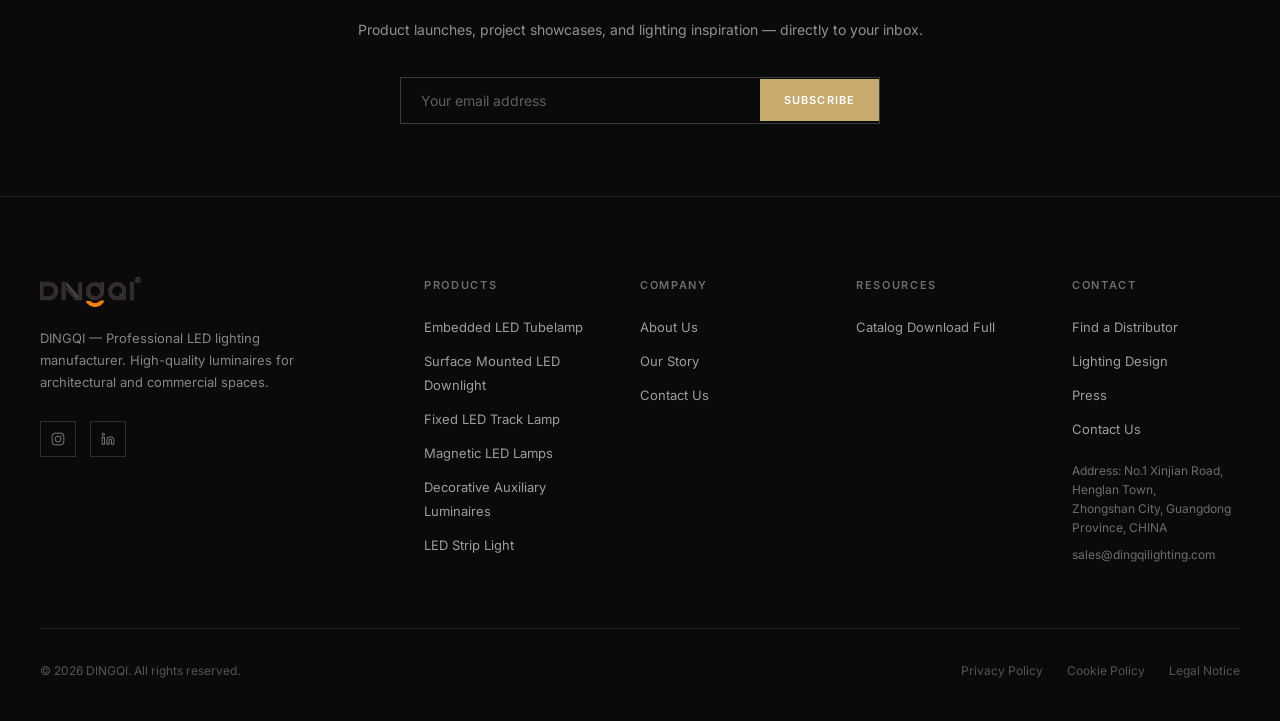
==== commit ef854092: "@ feat: 多项网站更新 - 轮播图文字更新（磁吸式LED灯管、嵌入式LED筒灯） - 页脚邮箱更新（sales/sancy@dingqilighting.com） - 公司地址统一、联系页面百度" ====
--- a/index.html
+++ b/index.html
@@ -18,7 +18,6 @@
   <ul class="nav__links">
     <li><a href="pages/products.html" class="nav__link" data-mega>Products</a></li>
     <li><a href="pages/projects.html" class="nav__link">Projects</a></li>
-    <li><a href="pages/journal.html" class="nav__link">Journal</a></li>
     <li><a href="pages/about.html" class="nav__link">About Us</a></li>
     <li><a href="pages/contact.html" class="nav__link">Contact</a></li>
   </ul>
@@ -27,6 +26,7 @@
     <button class="nav__search-btn" aria-label="Search">
       <svg width="18" height="18" viewBox="0 0 24 24" fill="none" stroke="currentColor" stroke-width="1.5"><circle cx="11" cy="11" r="7"/><line x1="16.5" y1="16.5" x2="22" y2="22"/></svg>
     </button>
+    <span class="nav__auth"></span>
     <button class="nav__menu-btn" aria-label="Menu">
       <svg width="20" height="14" viewBox="0 0 20 14" fill="none" stroke="currentColor" stroke-width="1.5"><line x1="0" y1="1" x2="20" y2="1"/><line x1="0" y1="7" x2="20" y2="7"/><line x1="0" y1="13" x2="20" y2="13"/></svg>
     </button>
@@ -87,7 +87,7 @@
       <h1 class="hero__title">Professional<br>LED Lighting</h1>
       <p class="hero__sub">DINGQI designs, develops and manufactures high-quality professional LED lighting — bringing precision illumination to architectural and commercial spaces.</p>
       <div class="hero__actions">
-        <a href="pages/journal.html" class="btn btn--white">See More</a>
+        <a href="pages/products.html" class="btn btn--white">See More</a>
         <a href="pages/products.html" class="btn btn--outline-white">Browse Catalogue</a>
       </div>
     </div>
@@ -97,11 +97,11 @@
     <div class="hero__overlay"></div>
     <div class="hero__content">
       <p class="hero__label">Category 1</p>
-      <h1 class="hero__title">Embedded LED<br>Tubelamp</h1>
-      <p class="hero__sub">Clean, discreet ceiling illumination with precise optical control. Our recessed tubelamps deliver exceptional performance for commercial and residential interiors.</p>
+      <h1 class="hero__title">Magnetic LED<br>Tube</h1>
+      <p class="hero__sub">Tool-free magnetic track technology allows effortless installation and repositioning. Ideal for dynamic commercial spaces that demand flexibility and clean lines.</p>
       <div class="hero__actions">
         <a href="pages/products.html" class="btn btn--white">View Products</a>
-        <a href="pages/journal.html" class="btn btn--outline-white">Discover</a>
+        <a href="pages/about.html" class="btn btn--outline-white">Discover</a>
       </div>
     </div>
   </div>
@@ -110,11 +110,11 @@
     <div class="hero__overlay"></div>
     <div class="hero__content">
       <p class="hero__label">Category 2</p>
-      <h1 class="hero__title">Surface Mount<br>LED Downlight</h1>
-      <p class="hero__sub">Requires no recessed installation — ideal for concrete ceilings, retrofit projects, and spaces where cutting is not an option.</p>
+      <h1 class="hero__title">Recessed LED<br>Downlight</h1>
+      <p class="hero__sub">Clean, discreet ceiling illumination with precise optical control. Our recessed downlights deliver exceptional performance for commercial and residential interiors.</p>
       <div class="hero__actions">
         <a href="pages/products.html" class="btn btn--white">View Products</a>
-        <a href="pages/journal.html" class="btn btn--outline-white">Learn More</a>
+        <a href="pages/about.html" class="btn btn--outline-white">Learn More</a>
       </div>
     </div>
   </div>
@@ -127,7 +127,7 @@
       <p class="hero__sub">Positionable track-mounted systems for retail, gallery, and commercial environments. Modular, versatile, and endlessly adaptable.</p>
       <div class="hero__actions">
         <a href="pages/products.html" class="btn btn--white">View Products</a>
-        <a href="pages/journal.html" class="btn btn--outline-white">Learn More</a>
+        <a href="pages/about.html" class="btn btn--outline-white">Learn More</a>
       </div>
     </div>
   </div>
@@ -193,35 +193,8 @@
     </div>
   </div>
 
-  <div class="product-grid">
-    <a href="pages/products.html" class="product-card pc-bg-1">
-      <div class="product-card__overlay"></div>
-      <div class="product-card__info">
-        <p class="product-card__name">Embedded LED Tubelamp</p>
-        <p class="product-card__cat">Recessed ceiling downlights — clean, discreet illumination.</p>
-      </div>
-    </a>
-    <a href="pages/products.html" class="product-card pc-bg-2">
-      <div class="product-card__overlay"></div>
-      <div class="product-card__info">
-        <p class="product-card__name">Surface Mount LED Downlight</p>
-        <p class="product-card__cat">No recess required — ideal for retrofit applications.</p>
-      </div>
-    </a>
-    <a href="pages/products.html" class="product-card pc-bg-3">
-      <div class="product-card__overlay"></div>
-      <div class="product-card__info">
-        <p class="product-card__name">Fixed LED Track Light</p>
-        <p class="product-card__cat">Positionable track systems for commercial spaces.</p>
-      </div>
-    </a>
-    <a href="pages/products.html" class="product-card pc-bg-4">
-      <div class="product-card__overlay"></div>
-      <div class="product-card__info">
-        <p class="product-card__name">Magnetic LED Light</p>
-        <p class="product-card__cat">Tool-free magnetic track — flexible and modern.</p>
-      </div>
-    </a>
+  <div class="product-grid" id="homeProductGrid" style="grid-template-columns:repeat(3,1fr);">
+    <!-- Populated dynamically by JS -->
   </div>
 </section>
 
@@ -240,55 +213,8 @@
     </div>
   </div>
 
-  <div class="projects-bento">
-    <a href="pages/project-detail.html" class="project-card pj-bg-1">
-      <div class="project-card__overlay"></div>
-      <div class="project-card__info">
-        <p class="project-card__type">Hospitality</p>
-        <h3 class="project-card__name">Catholic University Valencia</h3>
-        <p class="project-card__location">Valencia, Spain</p>
-      </div>
-    </a>
-    <a href="pages/project-detail.html" class="project-card pj-bg-2">
-      <div class="project-card__overlay"></div>
-      <div class="project-card__info">
-        <p class="project-card__type">Healthcare</p>
-        <h3 class="project-card__name">Dentop Clinic</h3>
-        <p class="project-card__location">Valencia, Spain</p>
-      </div>
-    </a>
-    <a href="pages/project-detail.html" class="project-card pj-bg-3">
-      <div class="project-card__overlay"></div>
-      <div class="project-card__info">
-        <p class="project-card__type">Office</p>
-        <h3 class="project-card__name">ChiroHype GmbH</h3>
-        <p class="project-card__location">Germany</p>
-      </div>
-    </a>
-    <a href="pages/project-detail.html" class="project-card pj-bg-4">
-      <div class="project-card__overlay"></div>
-      <div class="project-card__info">
-        <p class="project-card__type">Retail</p>
-        <h3 class="project-card__name">Roca Flagship</h3>
-        <p class="project-card__location">Barcelona, Spain</p>
-      </div>
-    </a>
-    <a href="pages/project-detail.html" class="project-card pj-bg-5">
-      <div class="project-card__overlay"></div>
-      <div class="project-card__info">
-        <p class="project-card__type">Residential</p>
-        <h3 class="project-card__name">Casa Duna</h3>
-        <p class="project-card__location">Spain</p>
-      </div>
-    </a>
-    <a href="pages/project-detail.html" class="project-card pj-bg-6">
-      <div class="project-card__overlay"></div>
-      <div class="project-card__info">
-        <p class="project-card__type">Education</p>
-        <h3 class="project-card__name">Groupe Scolaire Finkwiller</h3>
-        <p class="project-card__location">France</p>
-      </div>
-    </a>
+  <div class="projects-bento" id="homeProjectsBento" style="grid-template-columns:repeat(3,1fr);gap:2px;">
+    <!-- Populated dynamically by JS -->
   </div>
 </section>
 
@@ -331,75 +257,8 @@
   </div>
 </section>
 
-<!-- JOURNAL -->
-<section class="section">
-  <div class="container">
-    <div class="section__header reveal">
-      <div>
-        <p class="section__eyebrow">News & Stories</p>
-        <h2 class="section__title">Journal</h2>
-      </div>
-      <a href="pages/journal.html" class="btn btn--outline-black">
-        All Articles
-        <svg width="14" height="14" viewBox="0 0 24 24" fill="none" stroke="currentColor" stroke-width="1.5"><line x1="5" y1="12" x2="19" y2="12"/><polyline points="12 5 19 12 12 19"/></svg>
-      </a>
-    </div>
-  </div>
-
-  <div class="container">
-    <div class="journal-grid">
-
-      <a href="pages/journal.html" class="journal-card reveal reveal--delay-1">
-        <div class="journal-card__img-wrap jc-bg-1">
-          <svg width="80" height="80" viewBox="0 0 80 80" fill="none" style="opacity:0.3">
-            <circle cx="40" cy="40" r="30" stroke="#c8a96e" stroke-width="1.5"/>
-            <circle cx="40" cy="40" r="15" fill="#c8a96e" opacity="0.4"/>
-          </svg>
-        </div>
-        <div class="journal-card__body">
-          <p class="journal-card__tag">Product Launch</p>
-          <h3 class="journal-card__title">Professional Catalogue "The 2025 Collection" — Now Available</h3>
-          <p class="journal-card__desc">Explore our latest product catalogue featuring the complete 2025 collection of professional LED luminaires.</p>
-          <span class="journal-card__link">Read More <svg width="12" height="12" viewBox="0 0 24 24" fill="none" stroke="currentColor" stroke-width="2"><line x1="5" y1="12" x2="19" y2="12"/><polyline points="12 5 19 12 12 19"/></svg></span>
-        </div>
-      </a>
-
-      <a href="pages/journal.html" class="journal-card reveal reveal--delay-2">
-        <div class="journal-card__img-wrap jc-bg-2">
-          <svg width="80" height="80" viewBox="0 0 80 80" fill="none" style="opacity:0.3">
-            <path d="M40 10 L70 65 L10 65 Z" stroke="#c8a96e" stroke-width="1.5" fill="none"/>
-            <circle cx="40" cy="50" r="8" fill="#c8a96e" opacity="0.4"/>
-          </svg>
-        </div>
-        <div class="journal-card__body">
-          <p class="journal-card__tag">Technology</p>
-          <h3 class="journal-card__title">Precision Optics — The Science Behind DINGQI LED Lighting</h3>
-          <p class="journal-card__desc">How advanced optical engineering delivers precise beam control and uniform illumination in architectural spaces.</p>
-          <span class="journal-card__link">Read More <svg width="12" height="12" viewBox="0 0 24 24" fill="none" stroke="currentColor" stroke-width="2"><line x1="5" y1="12" x2="19" y2="12"/><polyline points="12 5 19 12 12 19"/></svg></span>
-        </div>
-      </a>
-
-      <a href="pages/journal.html" class="journal-card reveal reveal--delay-3">
-        <div class="journal-card__img-wrap jc-bg-3">
-          <svg width="80" height="80" viewBox="0 0 80 80" fill="none" style="opacity:0.3">
-            <rect x="20" y="20" width="40" height="40" stroke="#c8a96e" stroke-width="1.5"/>
-            <rect x="30" y="30" width="20" height="20" fill="#c8a96e" opacity="0.4"/>
-          </svg>
-        </div>
-        <div class="journal-card__body">
-          <p class="journal-card__tag">Application</p>
-          <h3 class="journal-card__title">Lighting Design for Commercial Spaces — Best Practices</h3>
-          <p class="journal-card__desc">A comprehensive guide to choosing the right LED lighting solution for retail, office, and hospitality environments.</p>
-          <span class="journal-card__link">Read More <svg width="12" height="12" viewBox="0 0 24 24" fill="none" stroke="currentColor" stroke-width="2"><line x1="5" y1="12" x2="19" y2="12"/><polyline points="12 5 19 12 12 19"/></svg></span>
-        </div>
-      </a>
-
-    </div>
-  </div>
-</section>
-
 <!-- NEWSLETTER -->
-<div class="newsletter">
+<div class="newsletter" style="background:#0a0a0a;color:#fff;">
   <div class="container">
     <h2 class="newsletter__title">Stay in the Light</h2>
     <p class="newsletter__sub">Product launches, project showcases, and lighting inspiration — directly to your inbox.</p>
@@ -411,7 +270,7 @@
 </div>
 
 <!-- FOOTER -->
-<footer class="footer">
+<footer class="footer" style="background:#0a0a0a;color:#fff;">
   <div class="container">
     <div class="footer__grid">
       <div class="footer__brand">
@@ -441,17 +300,13 @@
           <li><a href="pages/about.html">About Us</a></li>
           <li><a href="pages/about.html">Our Story</a></li>
           <li><a href="pages/contact.html">Contact Us</a></li>
-          <li><a href="pages/journal.html">Journal</a></li>
         </ul>
       </div>
 
       <div>
         <p class="footer__col-title">Resources</p>
         <ul class="footer__links">
-          <li><a href="#">Catalogue</a></li>
-          <li><a href="#">Datasheets</a></li>
-          <li><a href="#">Installation Guide</a></li>
-          <li><a href="#">LED Drivers</a></li>
+          <li><a href="https://wwamq.lanzoue.com/ighlO3ltyq1a" target="_blank">Catalog Download Full</a></li>
         </ul>
       </div>
 
@@ -464,8 +319,9 @@
           <li><a href="pages/contact.html">Contact Us</a></li>
         </ul>
         <div style="margin-top:20px; color:rgba(255,255,255,0.4); font-size:12px; line-height:1.6;">
-          <p>DINGQI Lighting</p>
-          <p>dingqilighting.com</p>
+          <p>Address: No.1 Xinjian Road, Henglan Town,</p>
+          <p>Zhongshan City, Guangdong Province, CHINA</p>
+          <p style="margin-top:8px;"><a href="mailto:sales@dingqilighting.com" style="color:rgba(255,255,255,0.4);">sales@dingqilighting.com</a></p>
         </div>
       </div>
     </div>
@@ -512,6 +368,10 @@
   </div>
 </div>
 
+<script src="https://cdn.jsdelivr.net/npm/@supabase/supabase-js@2/dist/umd/supabase.min.js"></script>
+<script src="js/supabase-client.js"></script>
+<script src="js/auth.js"></script>
+<script src="js/product-data.js"></script>
 <script src="js/main.js"></script>
 </body>
 </html>
--- a/css/main.css
+++ b/css/main.css
@@ -117,6 +117,50 @@
   transition: color var(--transition);
 }
 .nav__search-btn:hover, .nav__menu-btn:hover { color: var(--color-black); }
+
+/* ── Auth (Login) ── */
+.nav__auth { display: flex; align-items: center; }
+.nav__login-btn {
+  font-size: 12px; font-weight: 500; letter-spacing: 0.1em; text-transform: uppercase;
+  color: var(--color-gray-600); padding: 6px 0; transition: color var(--transition);
+}
+.nav__login-btn:hover { color: var(--color-black); }
+.nav__user-menu { position: relative; }
+.nav__user-btn {
+  display: flex; align-items: center; gap: 6px;
+  font-size: 12px; font-weight: 500; color: var(--color-gray-600);
+  padding: 4px 0; transition: color var(--transition);
+}
+.nav__user-btn:hover { color: var(--color-black); }
+.nav__user-name { max-width: 100px; overflow: hidden; text-overflow: ellipsis; white-space: nowrap; }
+.nav__user-dropdown {
+  position: absolute; top: 100%; right: 0; margin-top: 8px;
+  background: var(--color-white); border: 1px solid var(--color-gray-200);
+  border-radius: 2px; padding: 8px 0; min-width: 140px;
+  box-shadow: 0 8px 24px rgba(0,0,0,0.06);
+  display: none; z-index: 1001;
+}
+.nav__user-menu:hover .nav__user-dropdown { display: block; }
+.nav__user-dropdown a {
+  display: block; padding: 8px 18px; font-size: 12px; color: var(--color-gray-600);
+  transition: background var(--transition);
+}
+.nav__user-dropdown a:hover { background: var(--color-gray-100); color: var(--color-black); }
+
+/* Admin badge & console link */
+.nav__admin-badge {
+  display: inline-flex;
+  align-items: center;
+  font-size: 9px; font-weight: 600; letter-spacing: 0.05em; text-transform: uppercase;
+  background: var(--color-accent); color: var(--color-white);
+  padding: 2px 6px; border-radius: 2px; margin-left: 4px;
+}
+.nav__user-dropdown a[href*="admin-console"] {
+  color: var(--color-accent-dark); font-weight: 600;
+}
+.nav__user-dropdown a[href*="admin-console"]:hover {
+  background: var(--color-accent); color: var(--color-white);
+}
 
 /* ── Mega Menu ── */
 .nav__mega {
--- a/css/pages.css
+++ b/css/pages.css
@@ -421,6 +421,10 @@
   transition: all var(--transition);
 }
 .search-suggestion:hover { border-color: var(--color-black); color: var(--color-black); }
+.search-suggestions--results { flex-direction: column; flex-wrap: nowrap; gap: 0; }
+.search-result { width: 100%; border-bottom: 1px solid var(--color-gray-100); }
+.search-result:hover { background: var(--color-gray-50); }
+.search-result:hover p:first-child { color: var(--color-black); }
 
 /* ── Product light diagram placeholder ── */
 .product-light-diagram {
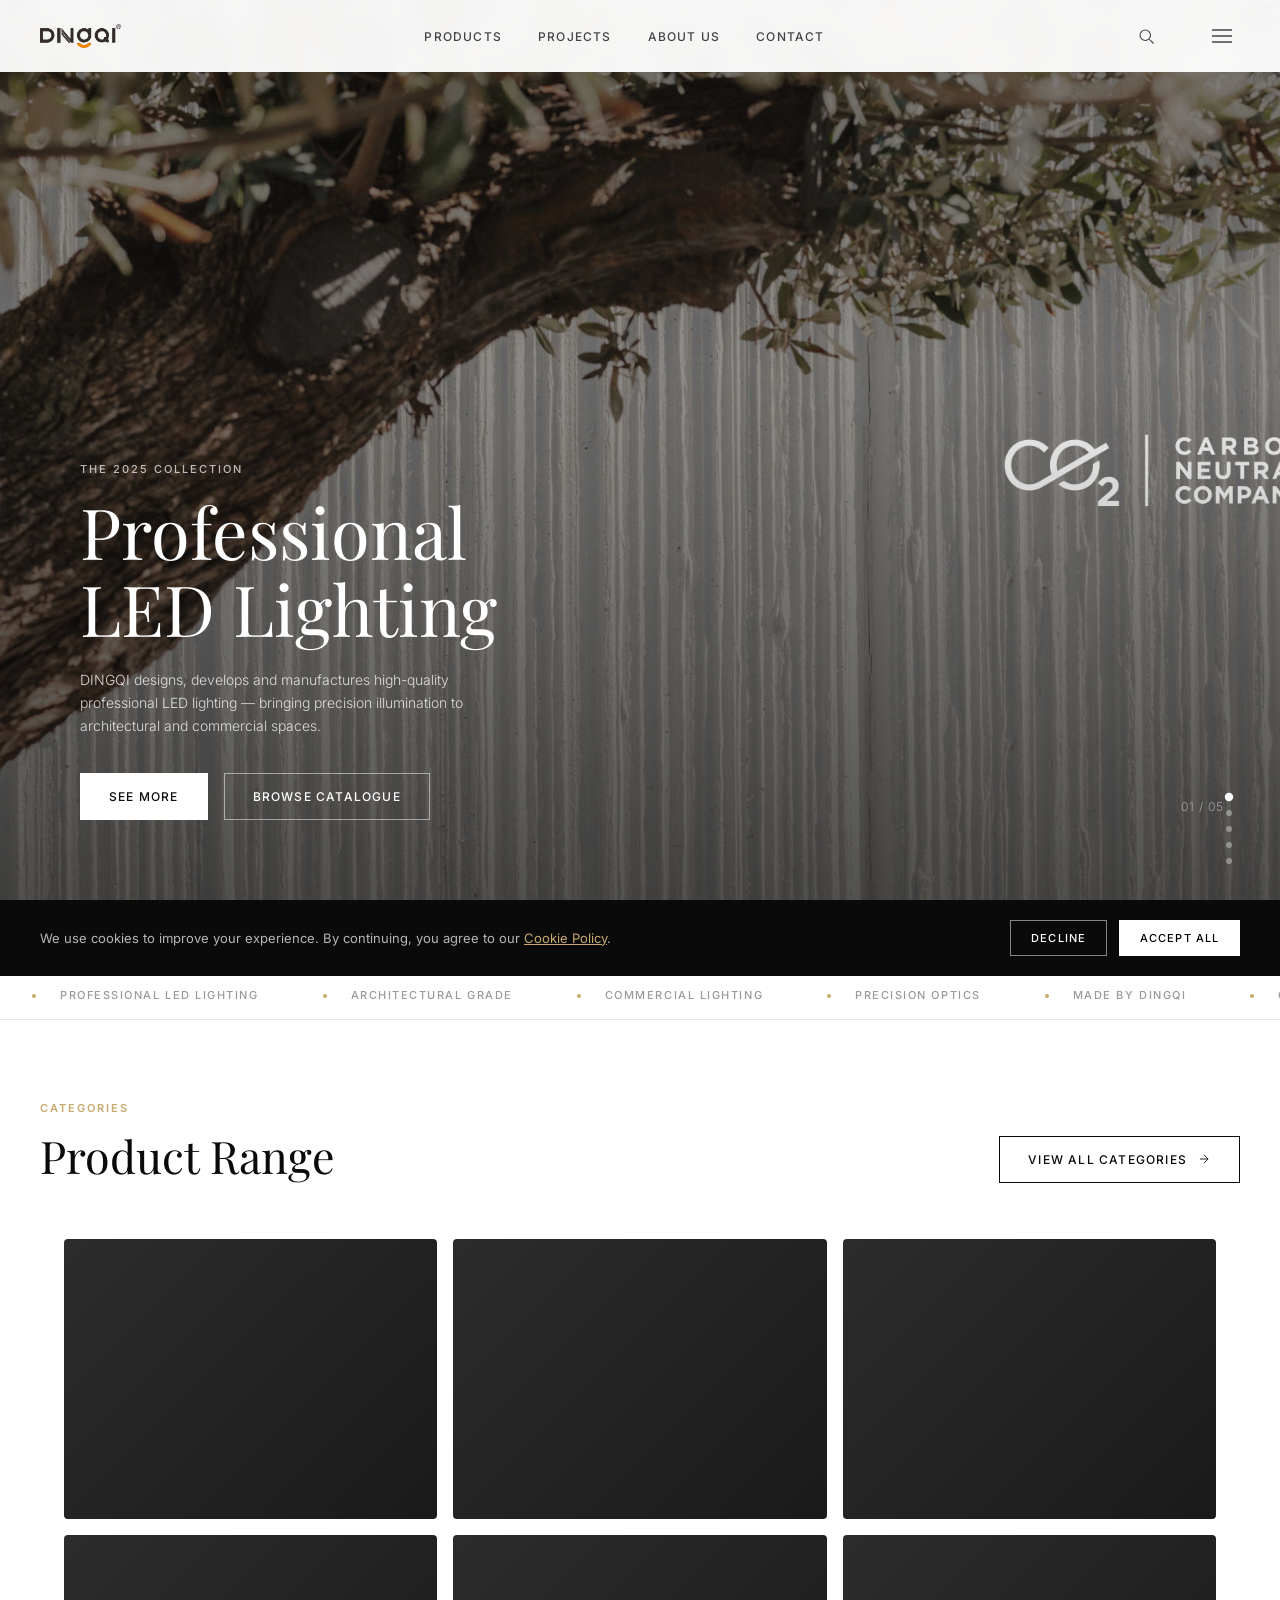
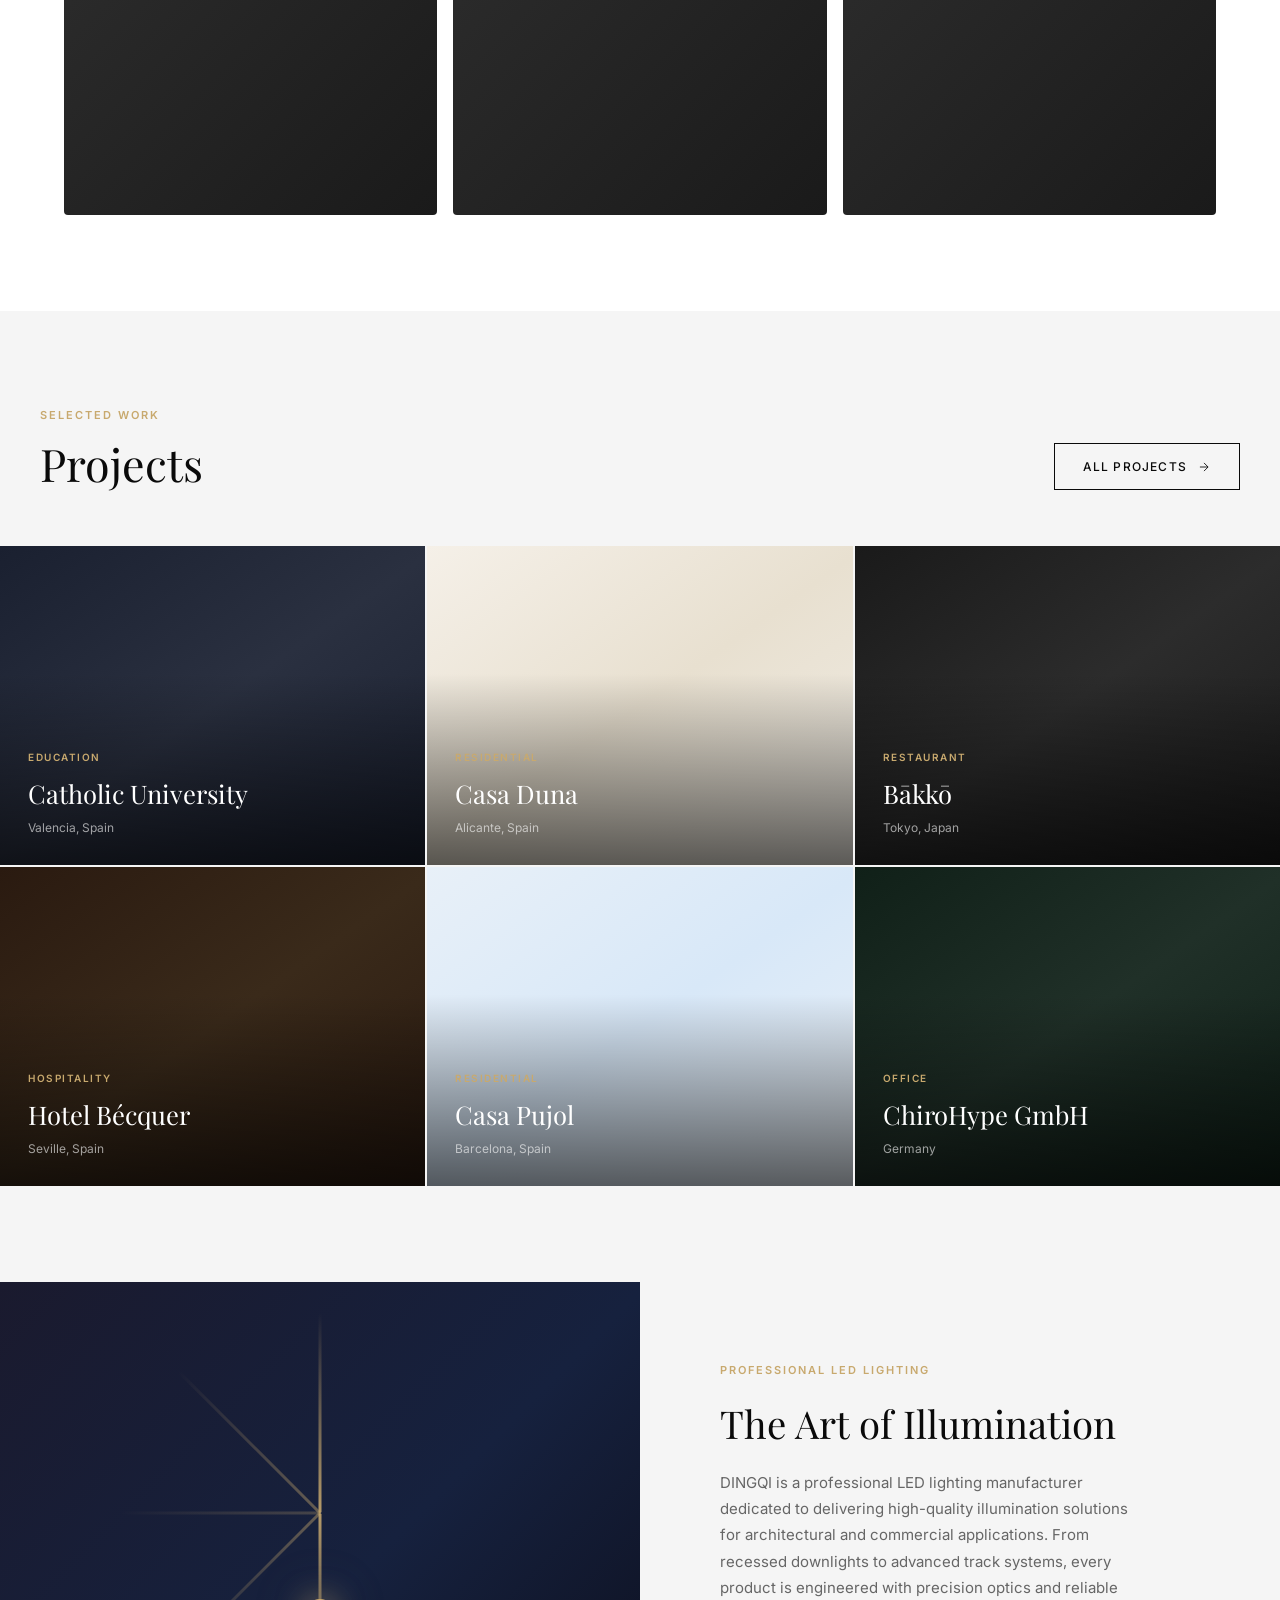
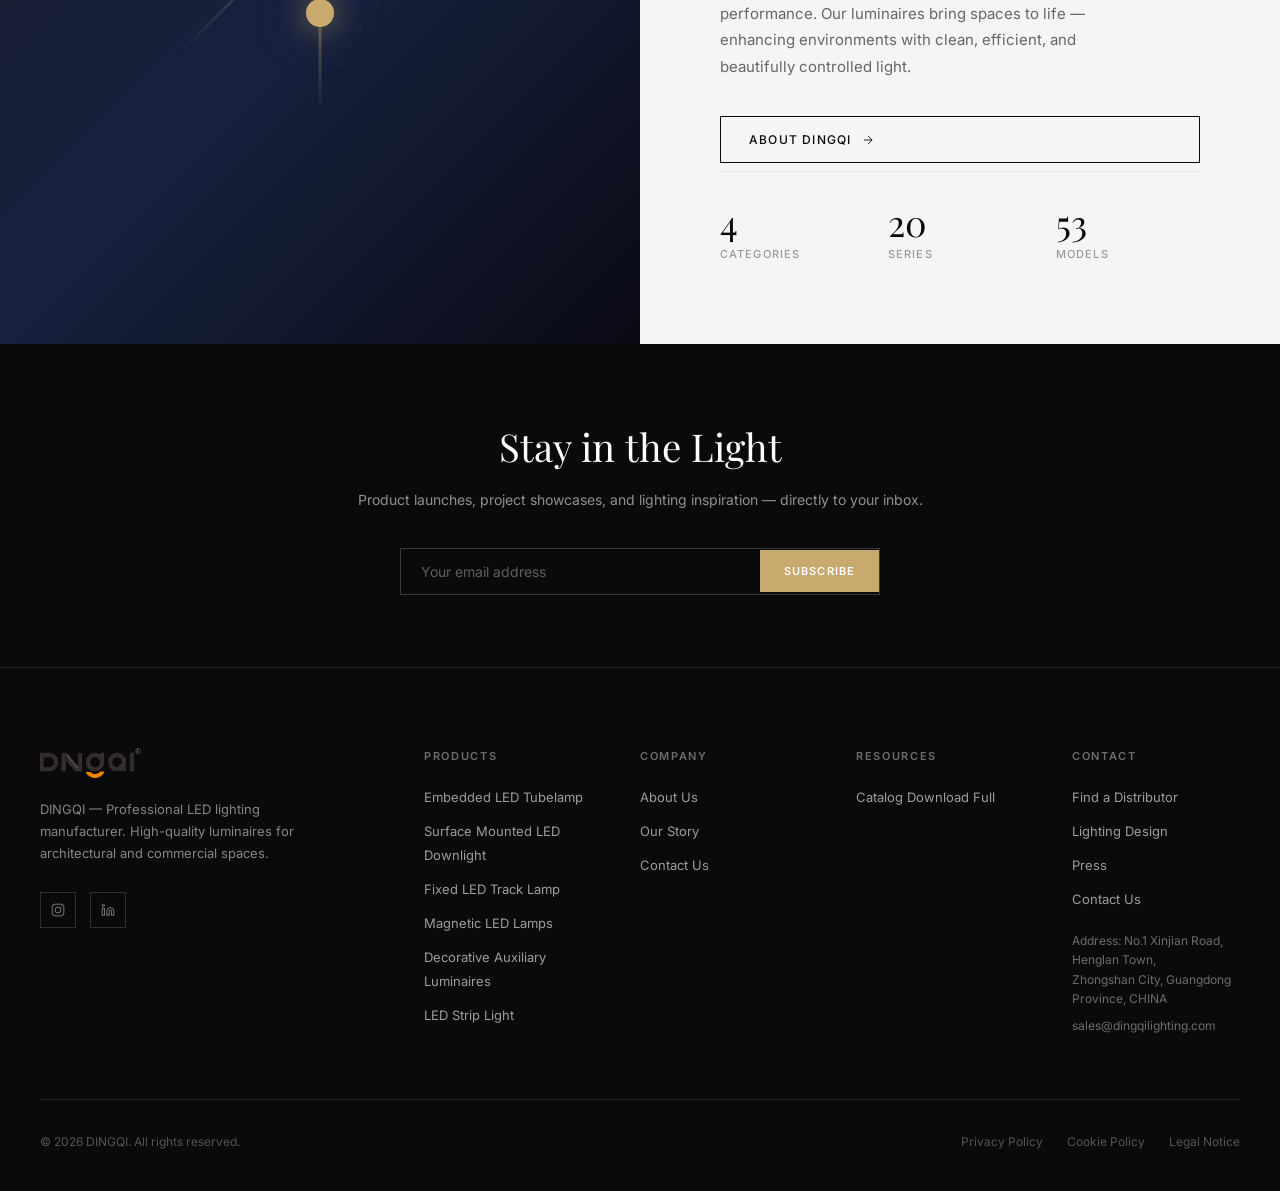
==== commit e315c6a3: "fix: 首页 Product Range 网格布局优化\n\n- 改为统一3列网格，去除首张大图跨行导致的空白\n- 图片使用 object-fit: contain + 留白，整体缩小\n- 卡片" ====
--- a/index.html
+++ b/index.html
@@ -193,7 +193,7 @@
     </div>
   </div>
 
-  <div class="product-grid" id="homeProductGrid" style="grid-template-columns:repeat(3,1fr);">
+  <div class="product-grid" id="homeProductGrid">
     <!-- Populated dynamically by JS -->
   </div>
 </section>
--- a/css/main.css
+++ b/css/main.css
@@ -471,24 +471,25 @@
    ============================================ */
 .product-grid {
   display: grid;
-  grid-template-columns: repeat(4, 1fr);
-  gap: 2px;
+  grid-template-columns: repeat(3, 1fr);
+  gap: 16px;
+  max-width: 1200px;
+  margin: 0 auto;
+  padding: 0 24px;
 }
 .product-card {
   position: relative;
   overflow: hidden;
   cursor: pointer;
-  background: var(--color-gray-100);
-  aspect-ratio: 3/4;
-}
-.product-card:first-child {
-  grid-column: span 2;
-  grid-row: span 2;
-  aspect-ratio: unset;
+  background: #fff;
+  aspect-ratio: 4/3;
+  border-radius: 4px;
 }
 .product-card__img {
   width: 100%; height: 100%;
-  object-fit: cover;
+  object-fit: contain;
+  padding: 16px;
+  box-sizing: border-box;
   transition: transform 0.8s cubic-bezier(0.25, 0.46, 0.45, 0.94);
 }
 .product-card:hover .product-card__img { transform: scale(1.06); }
@@ -1409,14 +1410,13 @@
    RESPONSIVE
    ============================================ */
 @media (max-width: 1200px) {
-  .product-grid { grid-template-columns: repeat(3, 1fr); }
+  .product-grid { grid-template-columns: repeat(3, 1fr); padding: 0 24px; }
   .footer__grid { grid-template-columns: 1fr 1fr 1fr; }
   .footer__brand { grid-column: 1 / -1; }
 }
 @media (max-width: 960px) {
   .nav__links { display: none; }
-  .product-grid { grid-template-columns: repeat(2, 1fr); }
-  .product-card:first-child { grid-column: span 2; }
+  .product-grid { grid-template-columns: repeat(2, 1fr); gap: 12px; padding: 0 20px; }
   .about-strip { grid-template-columns: 1fr; }
   .about-strip__visual { min-height: 320px; }
   .journal-grid { grid-template-columns: repeat(2, 1fr); }
@@ -1431,8 +1431,7 @@
 }
 @media (max-width: 640px) {
   .hero__content { left: 24px; right: 24px; bottom: 60px; }
-  .product-grid { grid-template-columns: 1fr; }
-  .product-card:first-child { grid-column: span 1; }
+  .product-grid { grid-template-columns: 1fr; padding: 0 20px; }
   .journal-grid { grid-template-columns: 1fr; }
   .values-grid { grid-template-columns: 1fr; }
   .nav { padding: 0 20px; }
